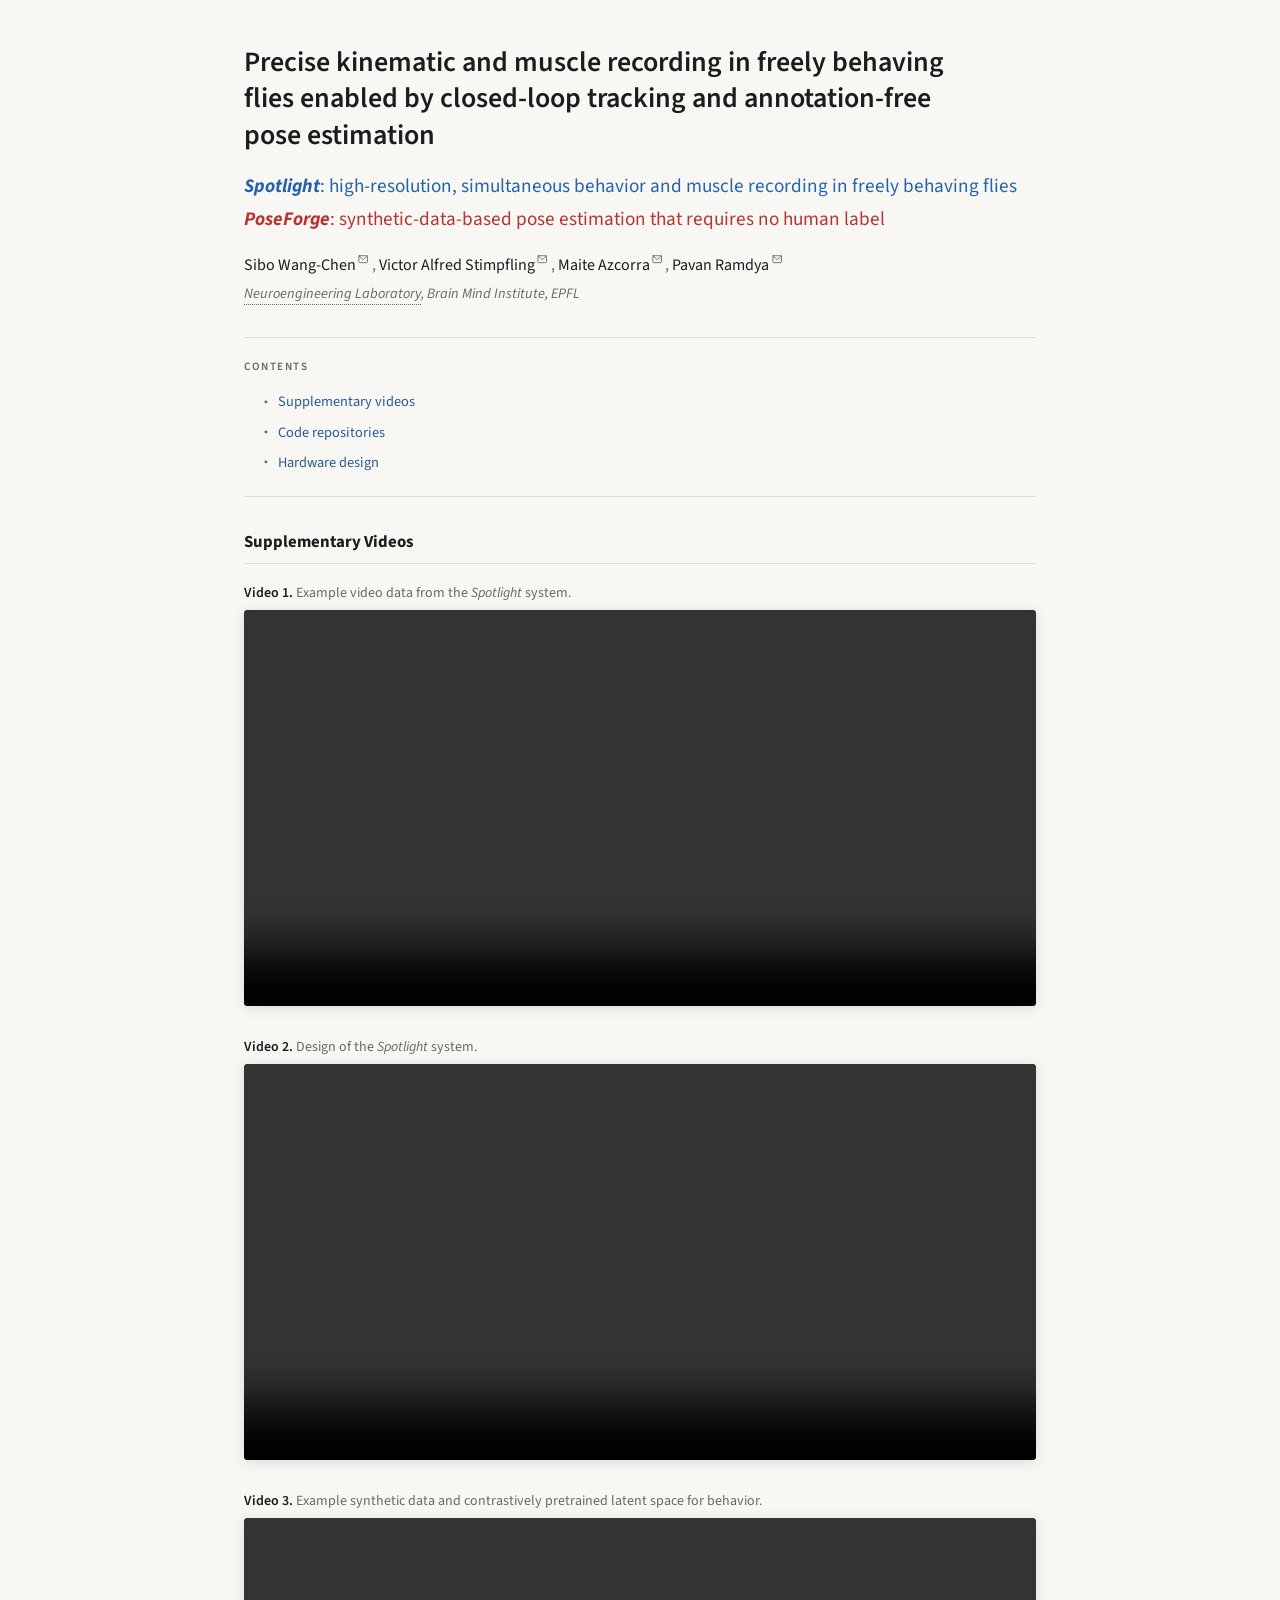
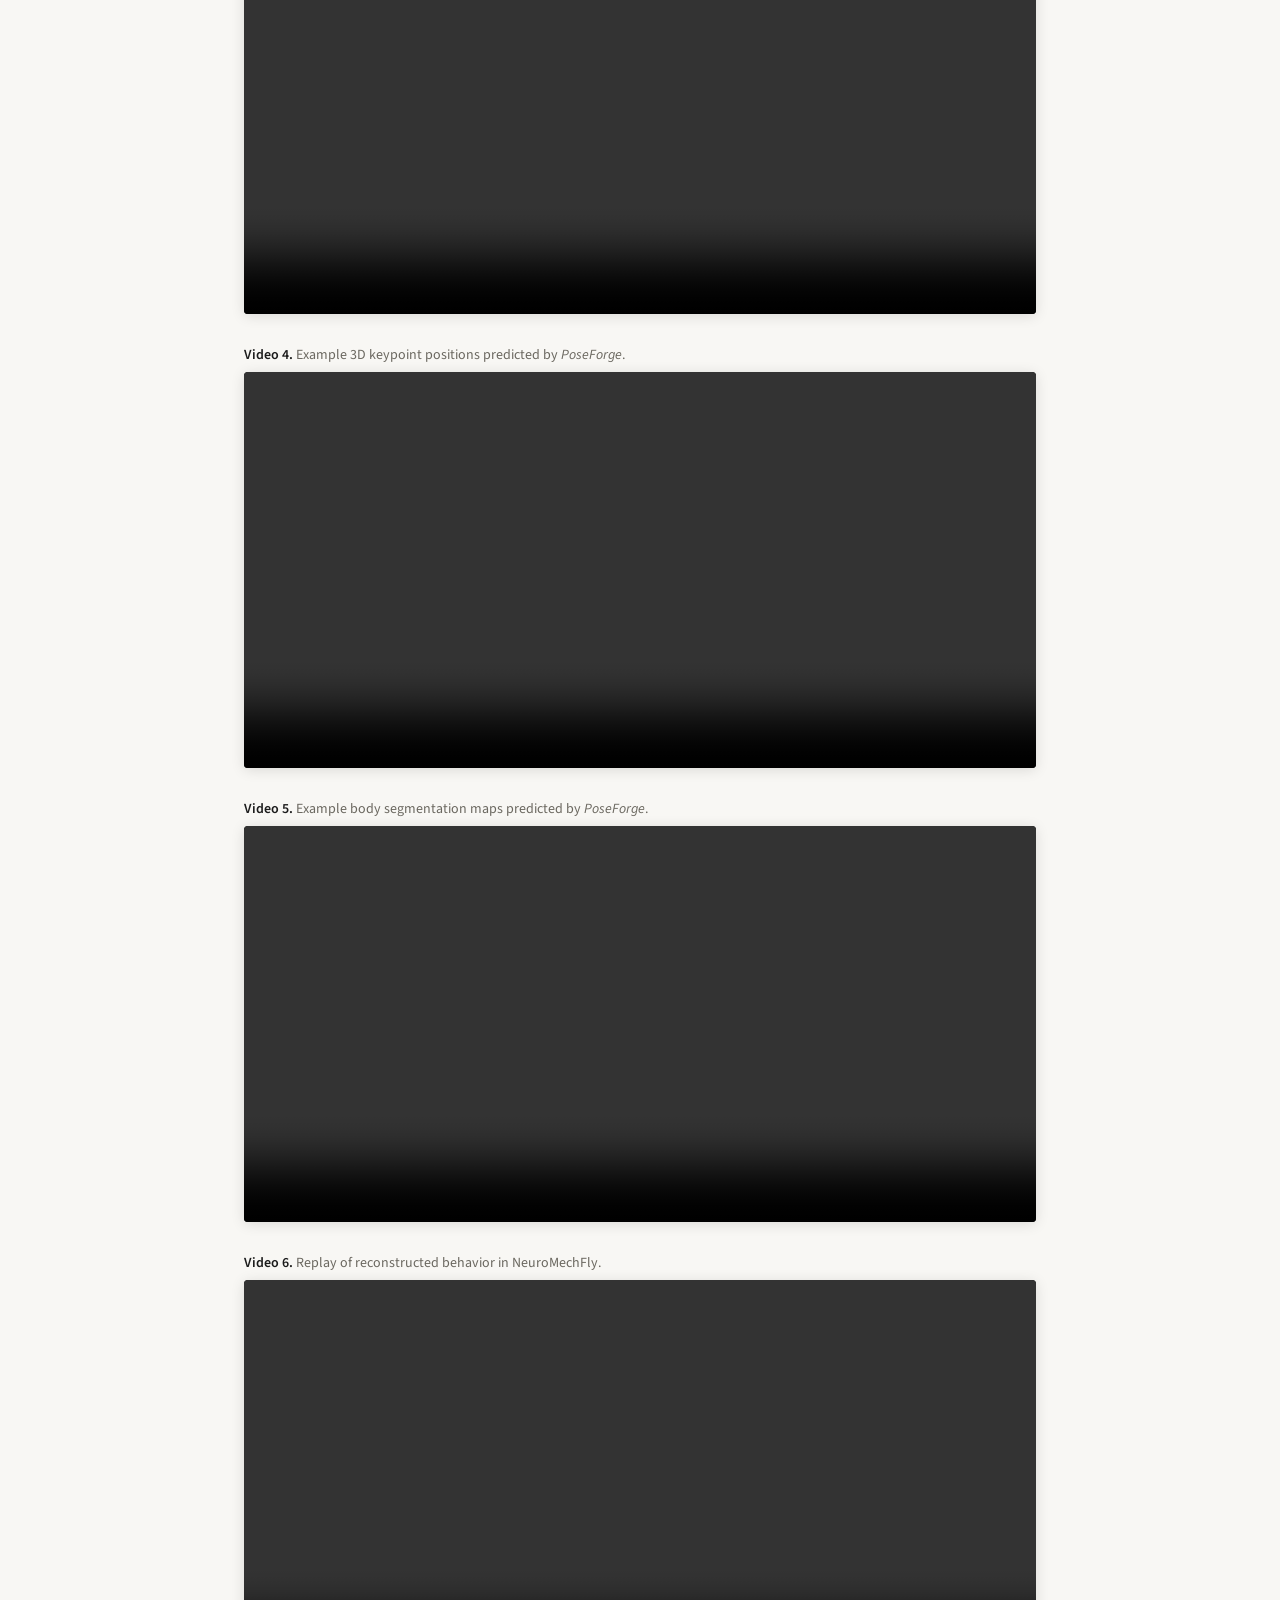
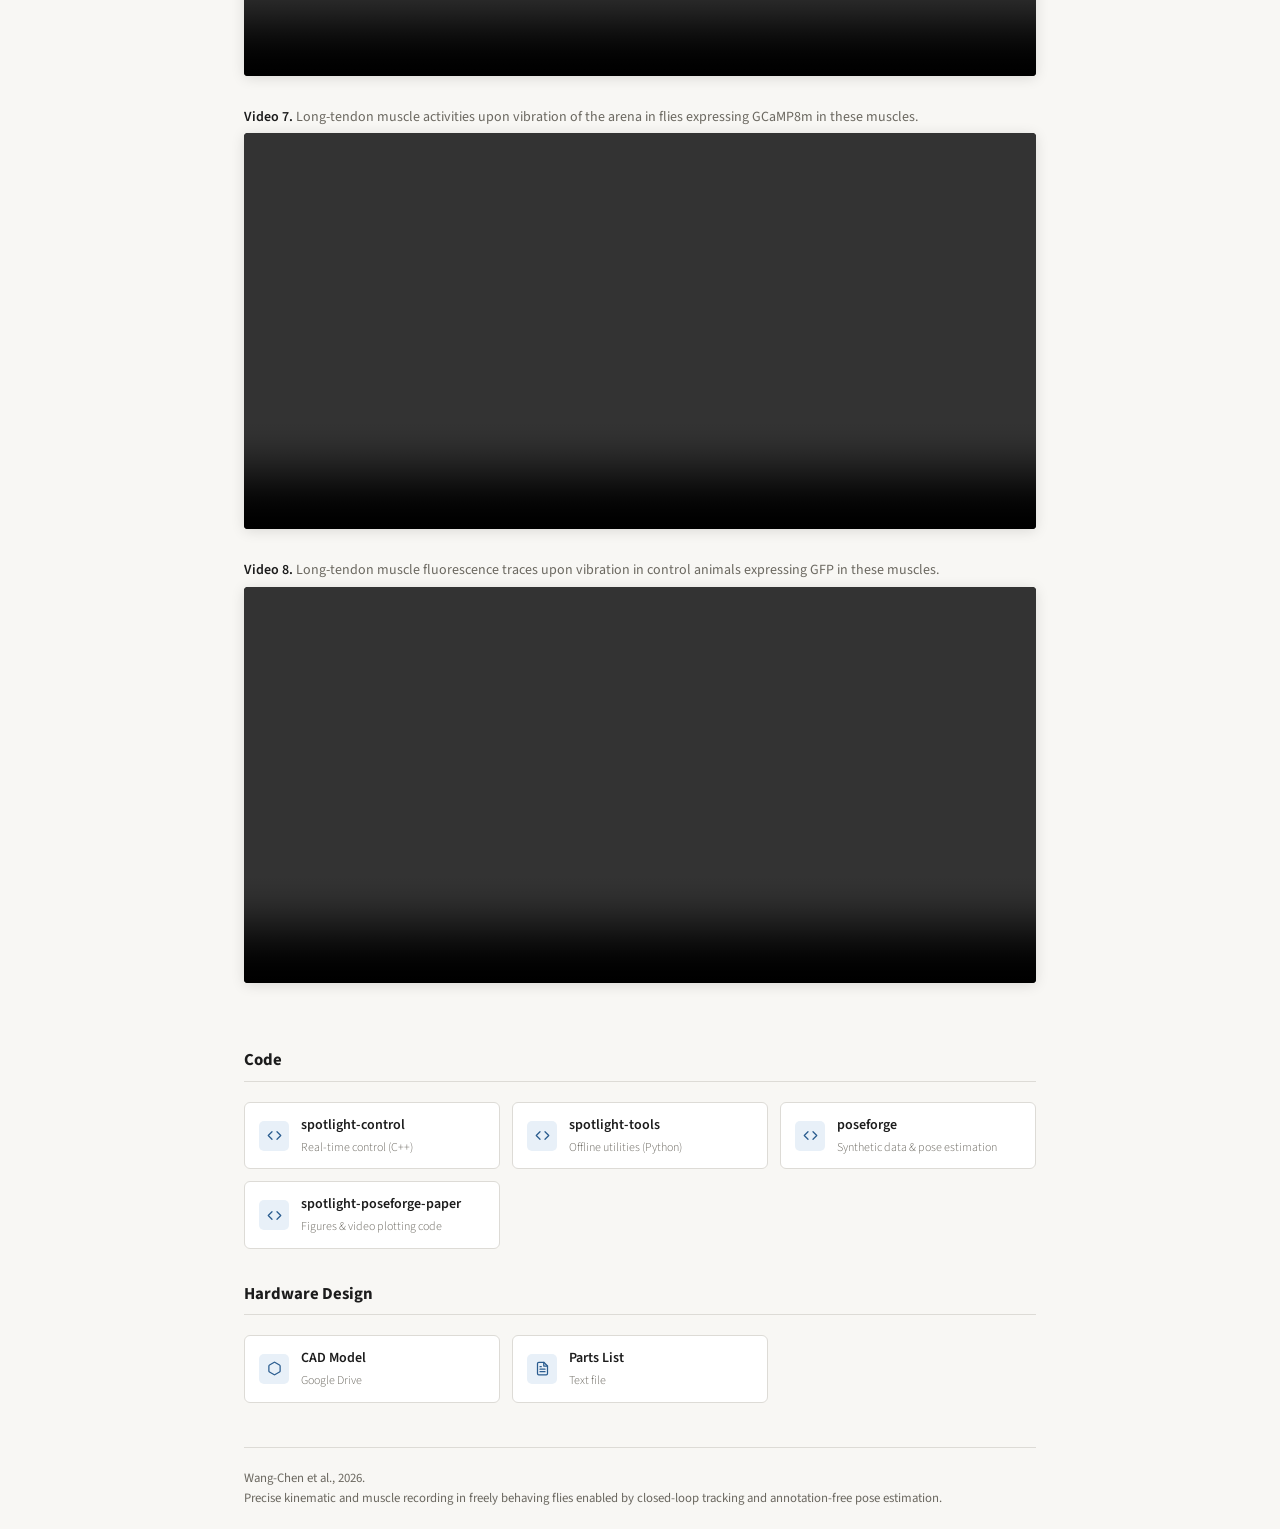
==== index.html @ 6c049f5b "update website - aesthetics" ====
<!DOCTYPE html>
<html lang="en">
<head>
    <meta charset="UTF-8">
    <meta name="viewport" content="width=device-width, initial-scale=1.0">
    <title>Precise kinematic and muscle recording in freely behaving flies – Wang-Chen et al.</title>
    <link rel="preconnect" href="https://fonts.googleapis.com">
    <link href="https://fonts.googleapis.com/css2?family=Source+Sans+3:wght@300;400;600;700&display=swap" rel="stylesheet">
    <style>
        :root {
            --bg: #f8f7f4;
            --surface: #ffffff;
            --text: #1c1c1c;
            --text-muted: #6b6860;
            --accent: #2a5c8f;
            --accent-light: #e8f0f8;
            --border: #dddbd6;
            --max-w: 920px;
            --pad: clamp(1.5rem, 5vw, 4rem);
            --spotlight: #2563a8;
            --poseforge: #b83232;
            /* Spacing scale */
            --sp-xs: 0.4rem;
            --sp-s:  0.75rem;
            --sp-m:  1.25rem;
            --sp-l:  2rem;
            --sp-xl: 2.75rem;
        }

        *, *::before, *::after { box-sizing: border-box; margin: 0; padding: 0; }

        body {
            font-family: 'Source Sans 3', sans-serif;
            background: var(--bg);
            color: var(--text);
            font-size: 1rem;
            line-height: 1.6;
        }

        /* ── Layout wrapper ── */
        .page {
            max-width: var(--max-w);
            margin: 0 auto;
            padding: 0 var(--pad);
        }

        /* ── Header ── */
        header {
            border-bottom: 1px solid var(--border);
            padding: var(--sp-xl) 0 var(--sp-l);
            display: flex;
            flex-direction: column;
            gap: var(--sp-m);
        }

        h1 {
            font-size: clamp(1.3rem, 2.8vw, 1.75rem);
            font-weight: 600;
            line-height: 1.3;
            color: var(--text);
            max-width: 720px;
        }

        .tool-taglines {
            display: flex;
            flex-direction: column;
            gap: var(--sp-xs);
        }

        .tagline {
            font-size: clamp(1.05rem, 2.1vw, 1.2rem);
            font-weight: 400;
            line-height: 1.4;
        }

        .c-spotlight { color: var(--spotlight); }
        .c-poseforge { color: var(--poseforge); }

        .author-block {
            display: flex;
            flex-direction: column;
            gap: 0.2rem;
        }

        .authors {
            display: flex;
            flex-wrap: wrap;
            gap: 0;
            align-items: baseline;
        }

        .author-item {
            font-size: 1rem;
            font-weight: 400;
            color: var(--text);
            white-space: nowrap;
        }

        .author-item:not(:last-child)::after {
            content: ',\00a0';
            color: var(--text-muted);
        }

        .author-name {
            color: var(--text);
            text-decoration: none;
            border-bottom: 1px solid transparent;
            transition: border-color 0.15s, color 0.15s;
        }

        .author-name:hover {
            color: var(--accent);
            border-bottom-color: var(--accent);
        }

        .author-email {
            display: inline-flex;
            align-items: center;
            margin-left: 0.15em;
            vertical-align: super;
            line-height: 1;
            color: var(--text-muted);
            transition: color 0.15s;
        }

        .author-email:hover {
            color: var(--accent);
        }

        .author-email svg {
            width: 0.65em;
            height: 0.65em;
            stroke: currentColor;
            fill: none;
            stroke-width: 2;
            stroke-linecap: round;
            stroke-linejoin: round;
        }

        .affiliation {
            font-size: 0.9rem;
            color: var(--text-muted);
            font-style: italic;
        }

        .affiliation a {
            color: var(--text-muted);
            text-decoration: none;
            border-bottom: 1px dotted var(--text-muted);
            transition: color 0.15s, border-color 0.15s;
        }

        .affiliation a:hover {
            color: var(--accent);
            border-bottom-color: var(--accent);
        }

        /* ── Table of Contents ── */
        .toc-section {
            padding: var(--sp-m) 0;
            border-bottom: 1px solid var(--border);
        }

        .section-label {
            font-size: 0.7rem;
            font-weight: 600;
            letter-spacing: 0.14em;
            text-transform: uppercase;
            color: var(--text-muted);
            margin-bottom: var(--sp-s);
        }

        .toc-grid {
            display: flex;
            flex-direction: column;
            gap: 0.15rem;
            padding-left: 1.25rem;
        }

        .toc-link {
            display: flex;
            align-items: center;
            gap: 0.6rem;
            font-size: 0.9rem;
            color: var(--accent);
            text-decoration: none;
            padding: 0.15rem 0;
            transition: color 0.15s;
        }

        .toc-link::before {
            content: '●';
            font-size: 0.4rem;
            color: var(--text-muted);
            flex-shrink: 0;
        }

        .toc-link:hover { color: var(--text); }

        /* ── Section headings ── */
        .content-section {
            padding-top: var(--sp-l);
            padding-bottom: 0;
        }

        h2 {
            font-size: 1.05rem;
            font-weight: 700;
            color: var(--text);
            margin-bottom: var(--sp-m);
            padding-bottom: var(--sp-xs);
            border-bottom: 1px solid var(--border);
        }

        /* ── Video entries ── */
        .video-entry {
            margin-bottom: var(--sp-l);
        }

        .video-caption {
            font-size: 0.875rem;
            color: var(--text-muted);
            margin-bottom: var(--sp-xs);
            line-height: 1.4;
        }

        .video-caption strong {
            font-weight: 600;
            color: var(--text);
        }

        .video-wrap {
            width: 100%;
            background: #111;
            box-shadow: 0 2px 14px rgba(0,0,0,0.12);
            border-radius: 4px;
            overflow: hidden;
            line-height: 0;
        }

        video {
            width: 100%;
            height: auto;
            display: block;
        }

        /* ── Link cards ── */
        .links-grid {
            display: grid;
            grid-template-columns: repeat(auto-fill, minmax(220px, 1fr));
            gap: var(--sp-s);
        }

        .link-card {
            display: flex;
            align-items: center;
            gap: var(--sp-s);
            padding: 0.7rem 0.9rem;
            background: var(--surface);
            border: 1px solid var(--border);
            border-radius: 6px;
            text-decoration: none;
            color: var(--text);
            font-size: 0.875rem;
            font-weight: 600;
            transition: border-color 0.15s, box-shadow 0.15s, transform 0.1s;
        }

        .link-card:hover {
            border-color: var(--accent);
            box-shadow: 0 2px 10px rgba(42,92,143,0.1);
            transform: translateY(-1px);
        }

        .link-card .icon {
            width: 30px;
            height: 30px;
            border-radius: 5px;
            background: var(--accent-light);
            display: flex;
            align-items: center;
            justify-content: center;
            flex-shrink: 0;
        }

        .link-card .icon svg {
            width: 15px;
            height: 15px;
            stroke: var(--accent);
            fill: none;
            stroke-width: 2;
            stroke-linecap: round;
            stroke-linejoin: round;
        }

        .link-card .label {
            display: flex;
            flex-direction: column;
            gap: 0.1rem;
        }

        .link-card .sublabel {
            font-weight: 300;
            font-size: 0.75rem;
            color: var(--text-muted);
        }

        /* ── Footer ── */
        footer {
            margin-top: var(--sp-xl);
            padding: var(--sp-m) 0;
            border-top: 1px solid var(--border);
            font-size: 0.8rem;
            color: var(--text-muted);
        }

        /* ── Scroll target highlight ── */
        .video-entry:target .video-caption {
            color: var(--accent);
        }
    </style>
</head>
<body>

<div class="page">

    <!-- ── Header ── -->
    <header>
        <h1>Precise kinematic and muscle recording in freely behaving flies enabled by closed-loop tracking and annotation-free pose estimation</h1>
        <div class="tool-taglines">
            <p class="tagline"><span class="c-spotlight"><strong><em>Spotlight</em></strong>: high-resolution, simultaneous behavior and muscle recording in freely behaving flies</span></p>
            <p class="tagline"><span class="c-poseforge"><strong><em>PoseForge</em></strong>: synthetic-data-based pose estimation that requires no human label</span></p>
        </div>
        <div class="author-block">
            <div class="authors">
                <span class="author-item">
                    <a class="author-name" href="https://swangchen.me/" target="_blank">Sibo Wang-Chen</a><a class="author-email" href="mailto:sibo.wang@epfl.ch" title="author1@epfl.ch"><svg viewBox="0 0 24 24"><rect x="2" y="4" width="20" height="16" rx="2"/><polyline points="2,4 12,13 22,4"/></svg></a>
                </span>
                <span class="author-item">
                    <a class="author-name" href="https://www.linkedin.com/in/vistimpfling/" target="_blank">Victor Alfred Stimpfling</a><a class="author-email" href="mailto:victor.stimpfling@epfl.ch" title="author2@epfl.ch"><svg viewBox="0 0 24 24"><rect x="2" y="4" width="20" height="16" rx="2"/><polyline points="2,4 12,13 22,4"/></svg></a>
                </span>
                <span class="author-item">
                    <a class="author-name" href="https://www.linkedin.com/in/maite-azcorra-sedano-3042982ba/" target="_blank">Maite Azcorra</a><a class="author-email" href="mailto:maite.azcorrasedano@epfl.ch" title="author3@epfl.ch"><svg viewBox="0 0 24 24"><rect x="2" y="4" width="20" height="16" rx="2"/><polyline points="2,4 12,13 22,4"/></svg></a>
                </span>
                <span class="author-item">
                    <a class="author-name" href="https://www.linkedin.com/in/pavan-ramdya/" target="_blank">Pavan Ramdya</a><a class="author-email" href="mailto:pavan.ramdya@epfl.ch" title="author4@epfl.ch"><svg viewBox="0 0 24 24"><rect x="2" y="4" width="20" height="16" rx="2"/><polyline points="2,4 12,13 22,4"/></svg></a>
                </span>
            </div>
            <div class="affiliation"><a href="https://ramdya-lab.epfl.ch/" target="_blank">Neuroengineering Laboratory</a>, Brain Mind Institute, EPFL</div>
        </div>
    </header>

    <!-- ── Table of Contents ── -->
    <nav class="toc-section">
        <div class="section-label">Contents</div>
        <div class="toc-grid">
            <a class="toc-link" href="#videos">Supplementary videos</a>
            <a class="toc-link" href="#code">Code repositories</a>
            <a class="toc-link" href="#hardware">Hardware design</a>
        </div>
    </nav>

    <!-- ── Videos ── -->
    <section class="content-section" id="videos">
        <h2>Supplementary Videos</h2>

        <div class="video-entry" id="vid1">
            <p class="video-caption"><strong>Video 1.</strong> Example video data from the <em>Spotlight</em> system.</p>
            <div class="video-wrap">
                <video controls>
                    <source src="https://zenodo.org/records/18973815/files/vid1_spotlight_data_sample.mp4?preview=0" type="video/mp4">
                </video>
            </div>
        </div>

        <div class="video-entry" id="vid2">
            <p class="video-caption"><strong>Video 2.</strong> Design of the <em>Spotlight</em> system.</p>
            <div class="video-wrap">
                <video controls>
                    <source src="https://zenodo.org/records/18973815/files/vid2_spotlight_overview.mp4?preview=0" type="video/mp4">
                </video>
            </div>
        </div>

        <div class="video-entry" id="vid3">
            <p class="video-caption"><strong>Video 3.</strong> Example synthetic data and contrastively pretrained latent space for behavior.</p>
            <div class="video-wrap">
                <video controls>
                    <source src="https://zenodo.org/records/18973815/files/vid3_synthetic_data_and_contrastive_pretraining.mp4?preview=0" type="video/mp4">
                </video>
            </div>
        </div>

        <div class="video-entry" id="vid4">
            <p class="video-caption"><strong>Video 4.</strong> Example 3D keypoint positions predicted by <em>PoseForge</em>.</p>
            <div class="video-wrap">
                <video controls>
                    <source src="https://zenodo.org/records/18973815/files/vid4_keypoints3d.mp4?preview=0" type="video/mp4">
                </video>
            </div>
        </div>

        <div class="video-entry" id="vid5">
            <p class="video-caption"><strong>Video 5.</strong> Example body segmentation maps predicted by <em>PoseForge</em>.</p>
            <div class="video-wrap">
                <video controls>
                    <source src="https://zenodo.org/records/18973815/files/vid5_bodyseg.mp4?preview=0" type="video/mp4">
                </video>
            </div>
        </div>

        <div class="video-entry" id="vid6">
            <p class="video-caption"><strong>Video 6.</strong> Replay of reconstructed behavior in NeuroMechFly.</p>
            <div class="video-wrap">
                <video controls>
                    <source src="https://zenodo.org/records/18973815/files/vid6_neuromechfly_replay.mp4?preview=0" type="video/mp4">
                </video>
            </div>
        </div>

        <div class="video-entry" id="vid7">
            <p class="video-caption"><strong>Video 7.</strong> Long-tendon muscle activities upon vibration of the arena in flies expressing GCaMP8m in these muscles.</p>
            <div class="video-wrap">
                <video controls>
                    <source src="https://zenodo.org/records/18973815/files/vid7_long_tendon_muscles_GCaMP.mp4?preview=0" type="video/mp4">
                </video>
            </div>
        </div>

        <div class="video-entry" id="vid8">
            <p class="video-caption"><strong>Video 8.</strong> Long-tendon muscle fluorescence traces upon vibration in control animals expressing GFP in these muscles.</p>
            <div class="video-wrap">
                <video controls>
                    <source src="https://zenodo.org/records/18973815/files/vid8_long_tendon_muscles_GFP.mp4?preview=0" type="video/mp4">
                </video>
            </div>
        </div>
    </section>

    <!-- ── Code ── -->
    <section class="content-section" id="code">
        <h2>Code</h2>
        <div class="links-grid">
            <a class="link-card" href="https://github.com/NeLy-EPFL/spotlight-control" target="_blank">
                <span class="icon">
                    <svg viewBox="0 0 24 24"><polyline points="16 18 22 12 16 6"/><polyline points="8 6 2 12 8 18"/></svg>
                </span>
                <span class="label">
                    spotlight-control
                    <span class="sublabel">Real-time control (C++)</span>
                </span>
            </a>
            <a class="link-card" href="https://github.com/NeLy-EPFL/spotlight-tools" target="_blank">
                <span class="icon">
                    <svg viewBox="0 0 24 24"><polyline points="16 18 22 12 16 6"/><polyline points="8 6 2 12 8 18"/></svg>
                </span>
                <span class="label">
                    spotlight-tools
                    <span class="sublabel">Offline utilities (Python)</span>
                </span>
            </a>
            <a class="link-card" href="https://github.com/NeLy-EPFL/poseforge" target="_blank">
                <span class="icon">
                    <svg viewBox="0 0 24 24"><polyline points="16 18 22 12 16 6"/><polyline points="8 6 2 12 8 18"/></svg>
                </span>
                <span class="label">
                    poseforge
                    <span class="sublabel">Synthetic data &amp; pose estimation</span>
                </span>
            </a>
            <a class="link-card" href="https://github.com/NeLy-EPFL/spotlight-poseforge-paper" target="_blank">
                <span class="icon">
                    <svg viewBox="0 0 24 24"><polyline points="16 18 22 12 16 6"/><polyline points="8 6 2 12 8 18"/></svg>
                </span>
                <span class="label">
                    spotlight-poseforge-paper
                    <span class="sublabel">Figures &amp; video plotting code</span>
                </span>
            </a>
        </div>
    </section>

    <!-- ── Hardware ── -->
    <section class="content-section" id="hardware">
        <h2>Hardware Design</h2>
        <div class="links-grid">
            <a class="link-card" href="https://drive.google.com/file/d/1zb20AjmJM1IGjWMM7EePu3ed6nWpxi8J/view?usp=sharing" target="_blank">
                <span class="icon">
                    <svg viewBox="0 0 24 24"><path d="M21 16V8a2 2 0 0 0-1-1.73l-7-4a2 2 0 0 0-2 0l-7 4A2 2 0 0 0 3 8v8a2 2 0 0 0 1 1.73l7 4a2 2 0 0 0 2 0l7-4A2 2 0 0 0 21 16z"/></svg>
                </span>
                <span class="label">
                    CAD Model
                    <span class="sublabel">Google Drive</span>
                </span>
            </a>
            <a class="link-card" href="assets/partslist.txt" target="_blank">
                <span class="icon">
                    <svg viewBox="0 0 24 24"><path d="M14 2H6a2 2 0 0 0-2 2v16a2 2 0 0 0 2 2h12a2 2 0 0 0 2-2V8z"/><polyline points="14 2 14 8 20 8"/><line x1="16" y1="13" x2="8" y2="13"/><line x1="16" y1="17" x2="8" y2="17"/><polyline points="10 9 9 9 8 9"/></svg>
                </span>
                <span class="label">
                    Parts List
                    <span class="sublabel">Text file</span>
                </span>
            </a>
        </div>
    </section>

    <footer>
        Wang-Chen et al., 2026.<br>
        Precise kinematic and muscle recording in freely behaving flies enabled by closed-loop tracking and annotation-free pose estimation.
    </footer>

</div>

<script data-cfasync="false" src="/cdn-cgi/scripts/5c5dd728/cloudflare-static/email-decode.min.js"></script><script>
    const params = new URLSearchParams(window.location.search);
    const video = params.get('vid');
    if (video) {
        const target = document.getElementById('vid' + video);
        if (target) {
            const videos = document.querySelectorAll('video');
            let loaded = 0;
            const scroll = () => {
                loaded++;
                if (loaded === videos.length) {
                    target.scrollIntoView({ behav
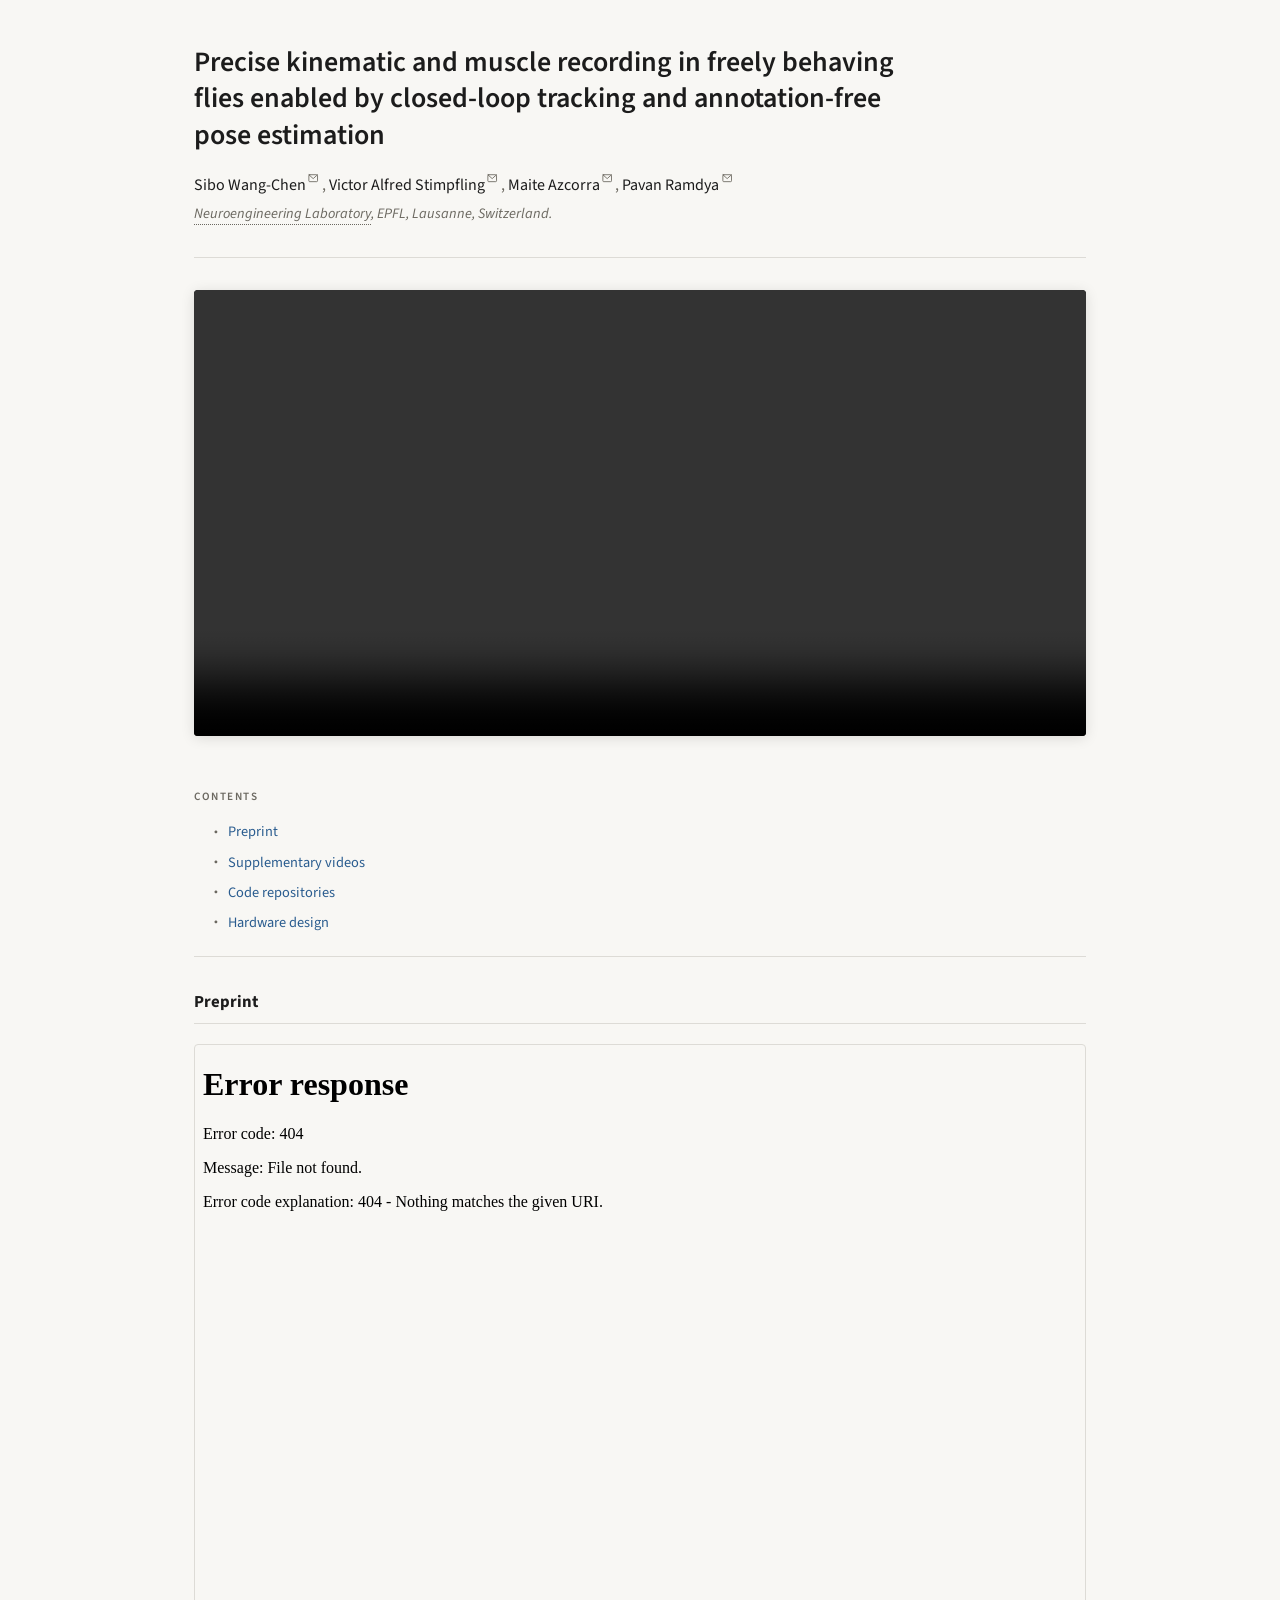
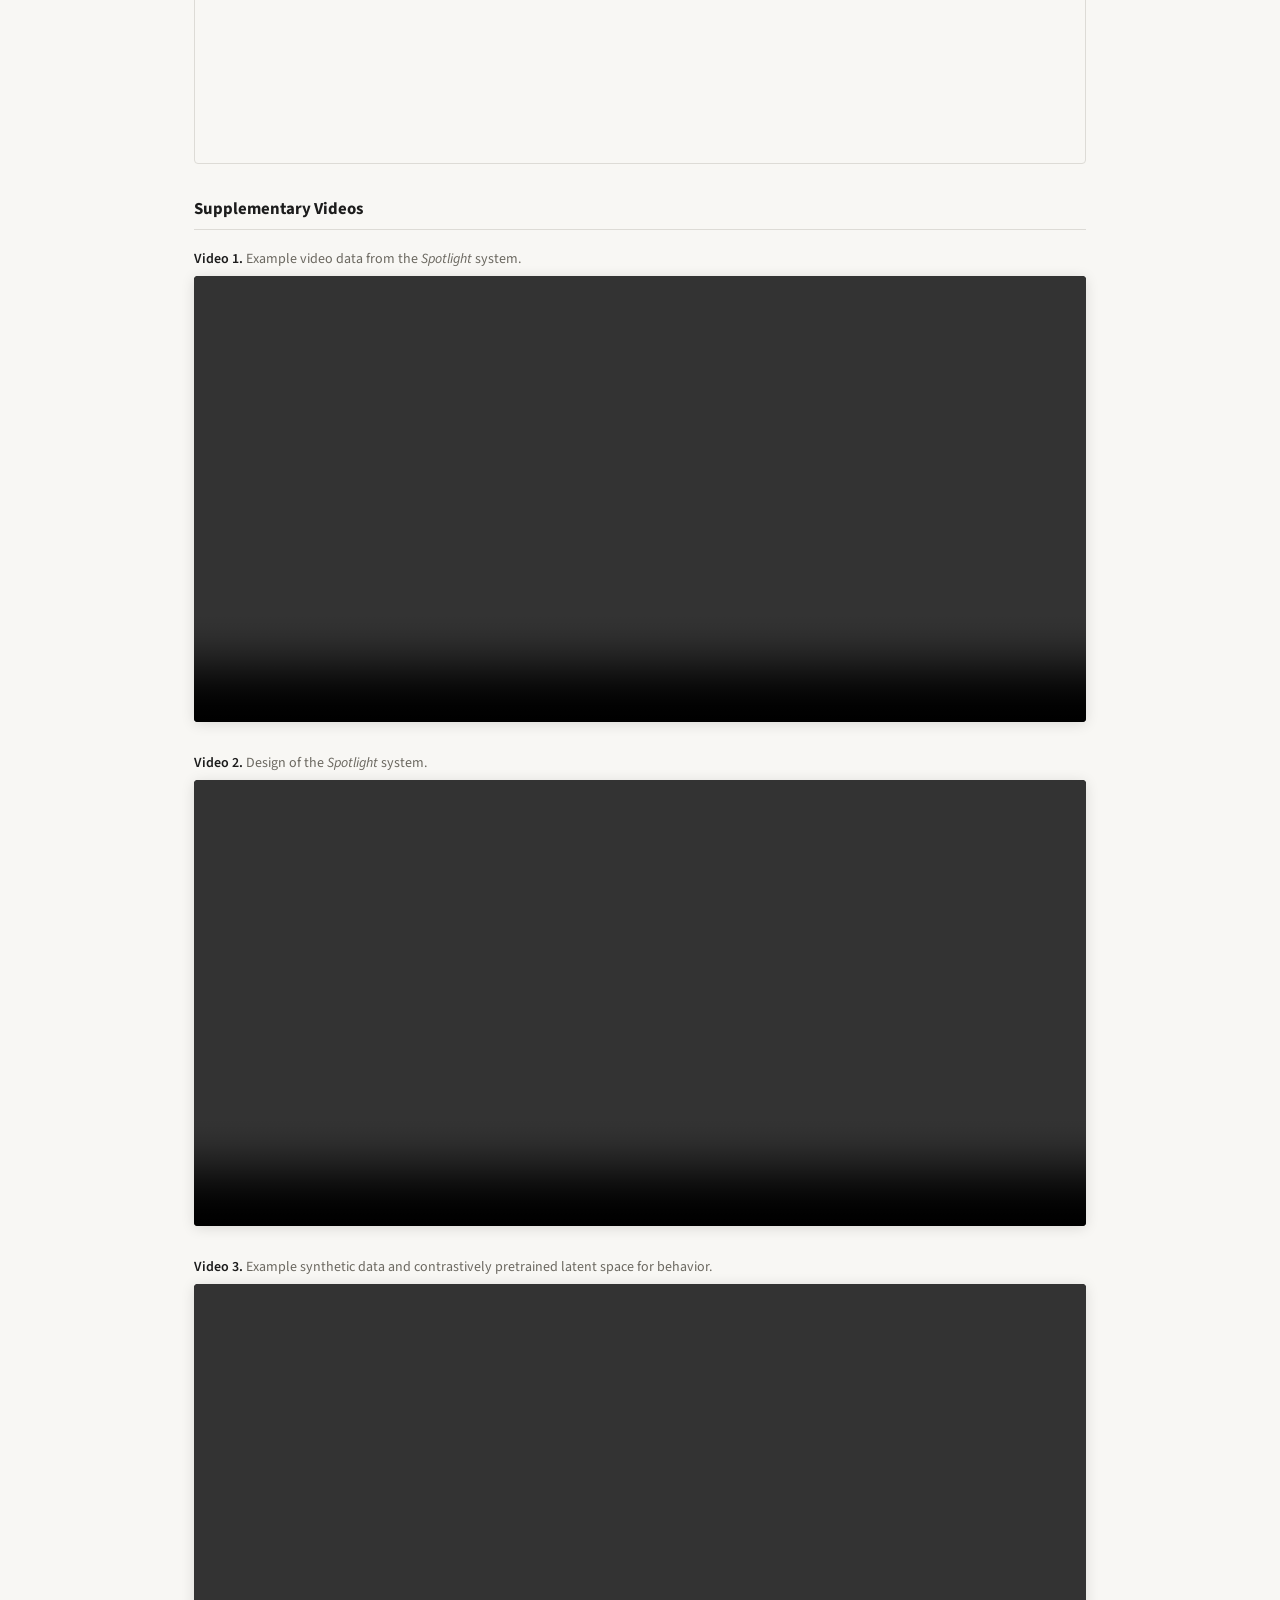
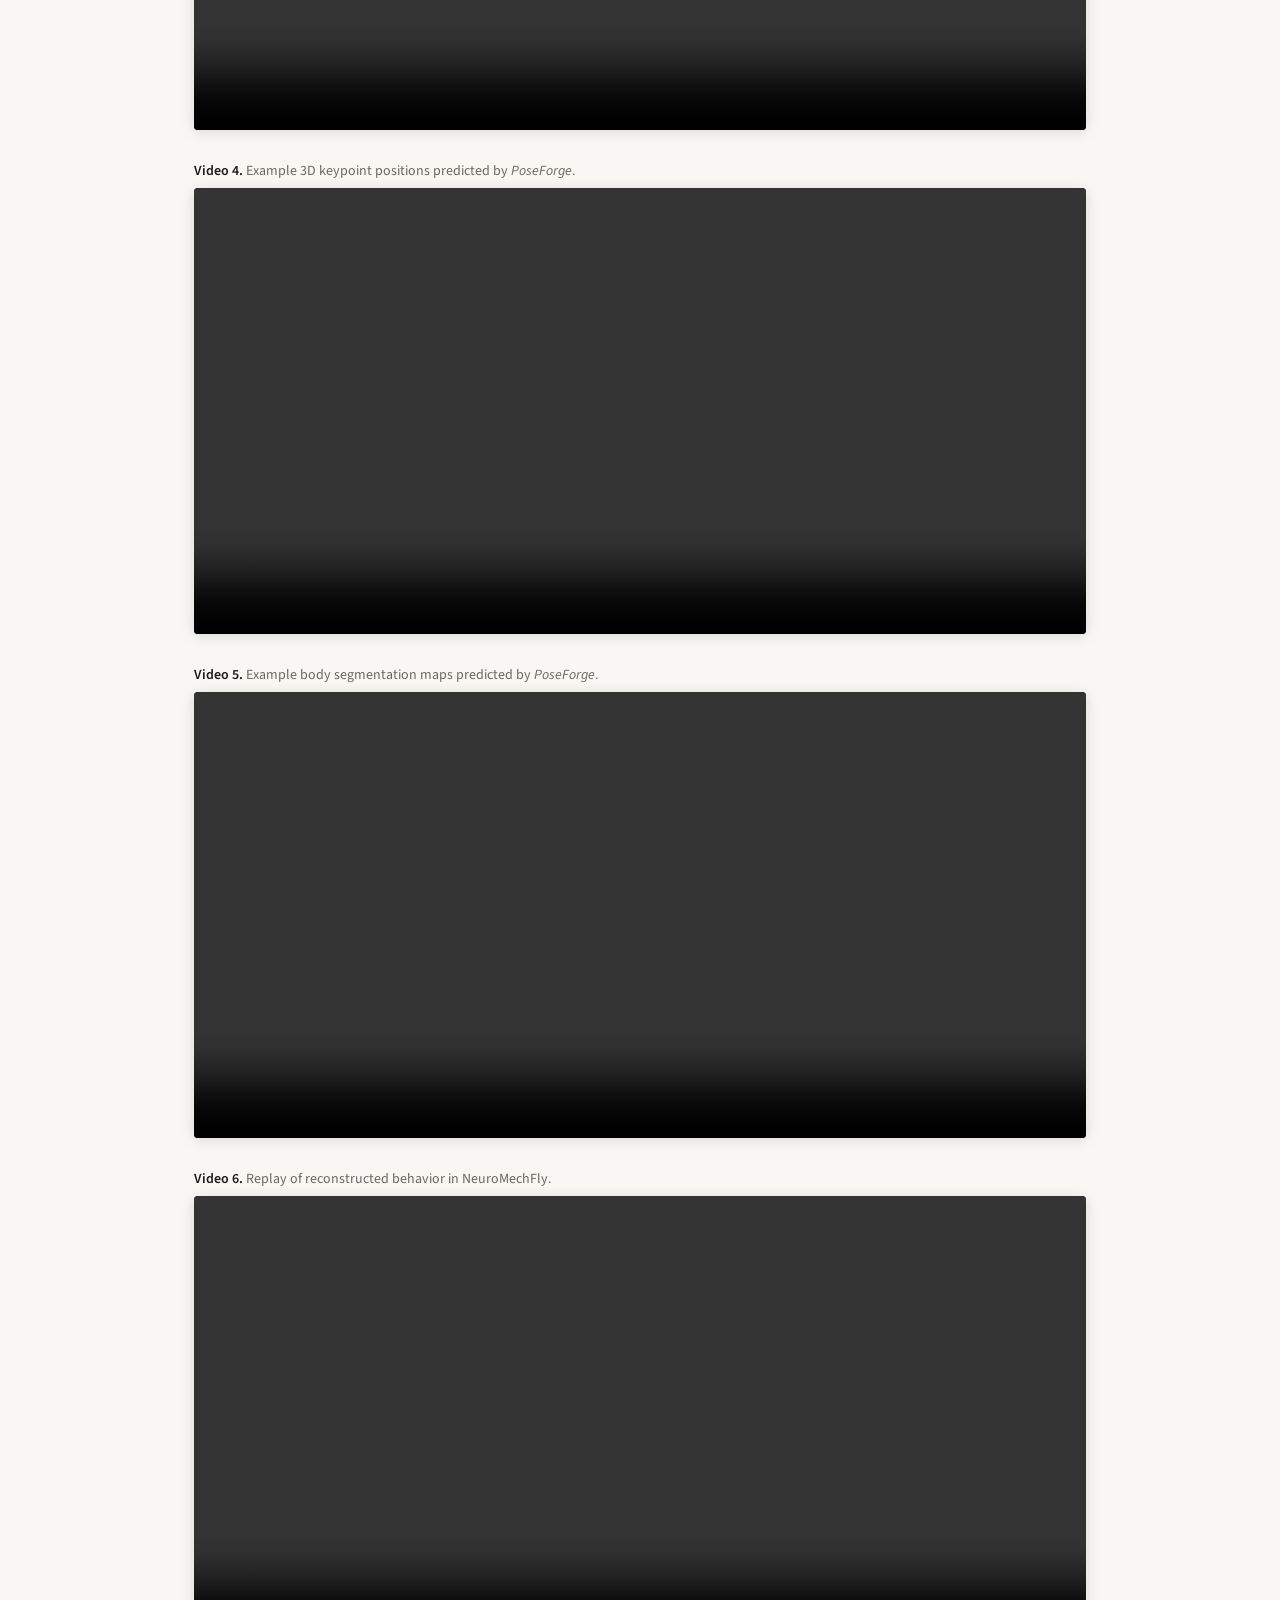
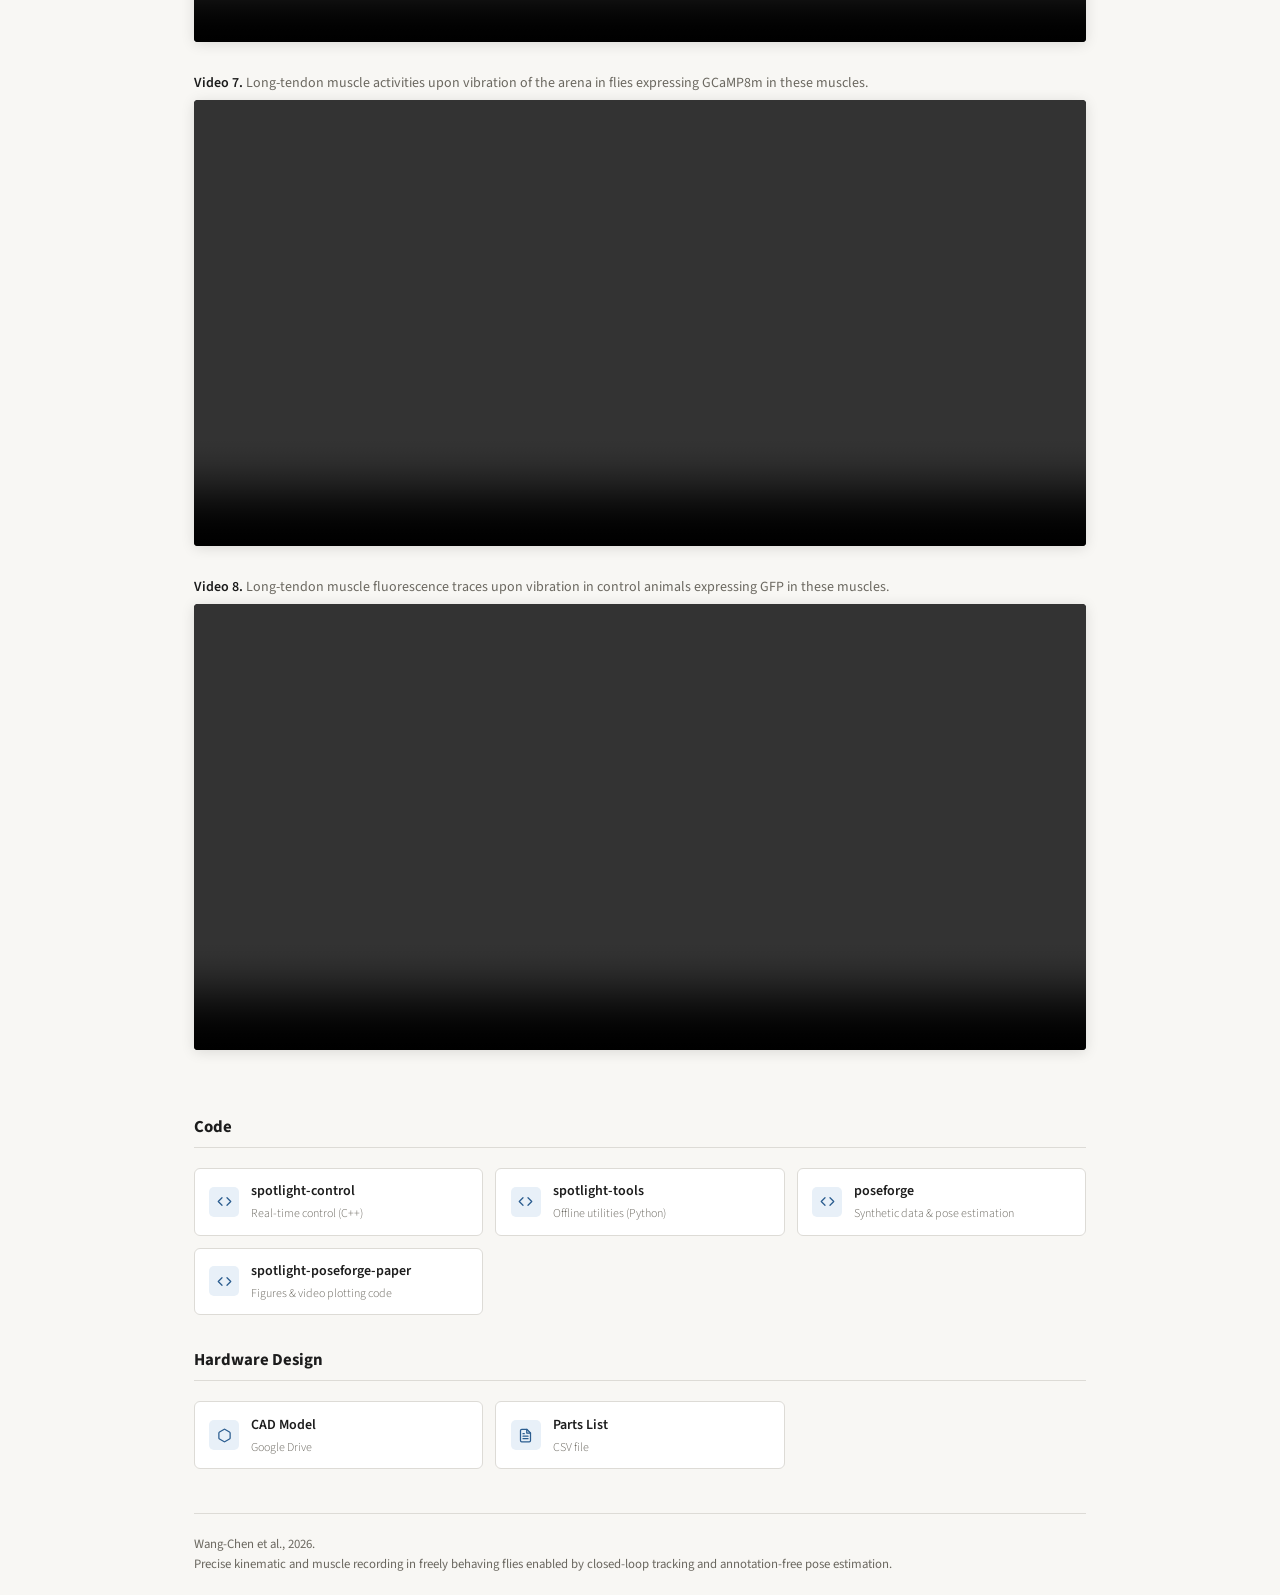
==== commit db48e1fd: "update website - aesthetics" ====
--- a/index.html
+++ b/index.html
@@ -15,7 +15,7 @@
             --accent: #2a5c8f;
             --accent-light: #e8f0f8;
             --border: #dddbd6;
-            --max-w: 920px;
+            --max-w: 1020px;
             --pad: clamp(1.5rem, 5vw, 4rem);
             --spotlight: #2563a8;
             --poseforge: #b83232;
@@ -123,9 +123,7 @@
             transition: color 0.15s;
         }
 
-        .author-email:hover {
-            color: var(--accent);
-        }
+        .author-email:hover { color: var(--accent); }
 
         .author-email svg {
             width: 0.65em;
@@ -212,6 +210,15 @@
             border-bottom: 1px solid var(--border);
         }
 
+        /* ── PDF embed ── */
+        .pdf-embed {
+            width: 100%;
+            height: 80vh;
+            border: 1px solid var(--border);
+            border-radius: 4px;
+            display: block;
+        }
+
         /* ── Video entries ── */
         .video-entry {
             margin-bottom: var(--sp-l);
@@ -327,38 +334,53 @@
     <!-- ── Header ── -->
     <header>
         <h1>Precise kinematic and muscle recording in freely behaving flies enabled by closed-loop tracking and annotation-free pose estimation</h1>
-        <div class="tool-taglines">
+        <!-- <div class="tool-taglines">
             <p class="tagline"><span class="c-spotlight"><strong><em>Spotlight</em></strong>: high-resolution, simultaneous behavior and muscle recording in freely behaving flies</span></p>
             <p class="tagline"><span class="c-poseforge"><strong><em>PoseForge</em></strong>: synthetic-data-based pose estimation that requires no human label</span></p>
-        </div>
+        </div> -->
         <div class="author-block">
             <div class="authors">
                 <span class="author-item">
-                    <a class="author-name" href="https://swangchen.me/" target="_blank">Sibo Wang-Chen</a><a class="author-email" href="mailto:sibo.wang@epfl.ch" title="author1@epfl.ch"><svg viewBox="0 0 24 24"><rect x="2" y="4" width="20" height="16" rx="2"/><polyline points="2,4 12,13 22,4"/></svg></a>
+                    <a class="author-name" href="https://swangchen.me/" target="_blank">Sibo Wang-Chen</a><a class="author-email" href="mailto:sibo.wang@epfl.ch" title="sibo.wang@epfl.ch"><svg viewBox="0 0 24 24"><rect x="2" y="4" width="20" height="16" rx="2"/><polyline points="2,4 12,13 22,4"/></svg></a>
                 </span>
                 <span class="author-item">
-                    <a class="author-name" href="https://www.linkedin.com/in/vistimpfling/" target="_blank">Victor Alfred Stimpfling</a><a class="author-email" href="mailto:victor.stimpfling@epfl.ch" title="author2@epfl.ch"><svg viewBox="0 0 24 24"><rect x="2" y="4" width="20" height="16" rx="2"/><polyline points="2,4 12,13 22,4"/></svg></a>
+                    <a class="author-name" href="https://www.linkedin.com/in/vistimpfling/" target="_blank">Victor Alfred Stimpfling</a><a class="author-email" href="mailto:victor.stimpfling@epfl.ch" title="victor.stimpfling@epfl.ch"><svg viewBox="0 0 24 24"><rect x="2" y="4" width="20" height="16" rx="2"/><polyline points="2,4 12,13 22,4"/></svg></a>
                 </span>
                 <span class="author-item">
-                    <a class="author-name" href="https://www.linkedin.com/in/maite-azcorra-sedano-3042982ba/" target="_blank">Maite Azcorra</a><a class="author-email" href="mailto:maite.azcorrasedano@epfl.ch" title="author3@epfl.ch"><svg viewBox="0 0 24 24"><rect x="2" y="4" width="20" height="16" rx="2"/><polyline points="2,4 12,13 22,4"/></svg></a>
+                    <a class="author-name" href="https://www.linkedin.com/in/maite-azcorra-sedano-3042982ba/" target="_blank">Maite Azcorra</a><a class="author-email" href="mailto:maite.azcorrasedano@epfl.ch" title="maite.azcorrasedano@epfl.ch"><svg viewBox="0 0 24 24"><rect x="2" y="4" width="20" height="16" rx="2"/><polyline points="2,4 12,13 22,4"/></svg></a>
                 </span>
                 <span class="author-item">
-                    <a class="author-name" href="https://www.linkedin.com/in/pavan-ramdya/" target="_blank">Pavan Ramdya</a><a class="author-email" href="mailto:pavan.ramdya@epfl.ch" title="author4@epfl.ch"><svg viewBox="0 0 24 24"><rect x="2" y="4" width="20" height="16" rx="2"/><polyline points="2,4 12,13 22,4"/></svg></a>
-                </span>
-            </div>
-            <div class="affiliation"><a href="https://ramdya-lab.epfl.ch/" target="_blank">Neuroengineering Laboratory</a>, Brain Mind Institute, EPFL</div>
+                    <a class="author-name" href="https://www.linkedin.com/in/pavan-ramdya/" target="_blank">Pavan Ramdya</a><a class="author-email" href="mailto:pavan.ramdya@epfl.ch" title="pavan.ramdya@epfl.ch"><svg viewBox="0 0 24 24"><rect x="2" y="4" width="20" height="16" rx="2"/><polyline points="2,4 12,13 22,4"/></svg></a>
+                </span>
+            </div>
+            <div class="affiliation"><a href="https://ramdya-lab.epfl.ch/" target="_blank">Neuroengineering Laboratory</a>, EPFL, Lausanne, Switzerland.</div>
         </div>
     </header>
+
+    <div class="video-entry" style="margin-top: var(--sp-l);">
+        <div class="video-wrap">
+            <video controls>
+                <source src="https://zenodo.org/records/19002284/files/summary_video.mov?download=0" type="video/mp4">
+            </video>
+        </div>
+    </div>
 
     <!-- ── Table of Contents ── -->
     <nav class="toc-section">
         <div class="section-label">Contents</div>
         <div class="toc-grid">
+            <a class="toc-link" href="#preprint">Preprint</a>
             <a class="toc-link" href="#videos">Supplementary videos</a>
             <a class="toc-link" href="#code">Code repositories</a>
             <a class="toc-link" href="#hardware">Hardware design</a>
         </div>
     </nav>
+
+    <!-- ── Preprint ── -->
+    <section class="content-section" id="preprint">
+        <h2>Preprint</h2>
+        <iframe class="pdf-embed" src="assets/preprint_v1.pdf" title="Preprint PDF"></iframe>
+    </section>
 
     <!-- ── Videos ── -->
     <section class="content-section" id="videos">
@@ -493,13 +515,13 @@
                     <span class="sublabel">Google Drive</span>
                 </span>
             </a>
-            <a class="link-card" href="assets/partslist.txt" target="_blank">
+            <a class="link-card" href="assets/partslist.csv" target="_blank">
                 <span class="icon">
                     <svg viewBox="0 0 24 24"><path d="M14 2H6a2 2 0 0 0-2 2v16a2 2 0 0 0 2 2h12a2 2 0 0 0 2-2V8z"/><polyline points="14 2 14 8 20 8"/><line x1="16" y1="13" x2="8" y2="13"/><line x1="16" y1="17" x2="8" y2="17"/><polyline points="10 9 9 9 8 9"/></svg>
                 </span>
                 <span class="label">
                     Parts List
-                    <span class="sublabel">Text file</span>
+                    <span class="sublabel">CSV file</span>
                 </span>
             </a>
         </div>
@@ -512,7 +534,7 @@
 
 </div>
 
-<script data-cfasync="false" src="/cdn-cgi/scripts/5c5dd728/cloudflare-static/email-decode.min.js"></script><script>
+<script>
     const params = new URLSearchParams(window.location.search);
     const video = params.get('vid');
     if (video) {
@@ -523,4 +545,16 @@
             const scroll = () => {
                 loaded++;
                 if (loaded === videos.length) {
-                    target.scrollIntoView({ behav+                    target.scrollIntoView({ behavior: 'smooth' });
+                }
+            };
+            videos.forEach(v => {
+                if (v.readyState >= 1) scroll();
+                else v.addEventListener('loadedmetadata', scroll);
+            });
+        }
+    }
+</script>
+
+</body>
+</html>
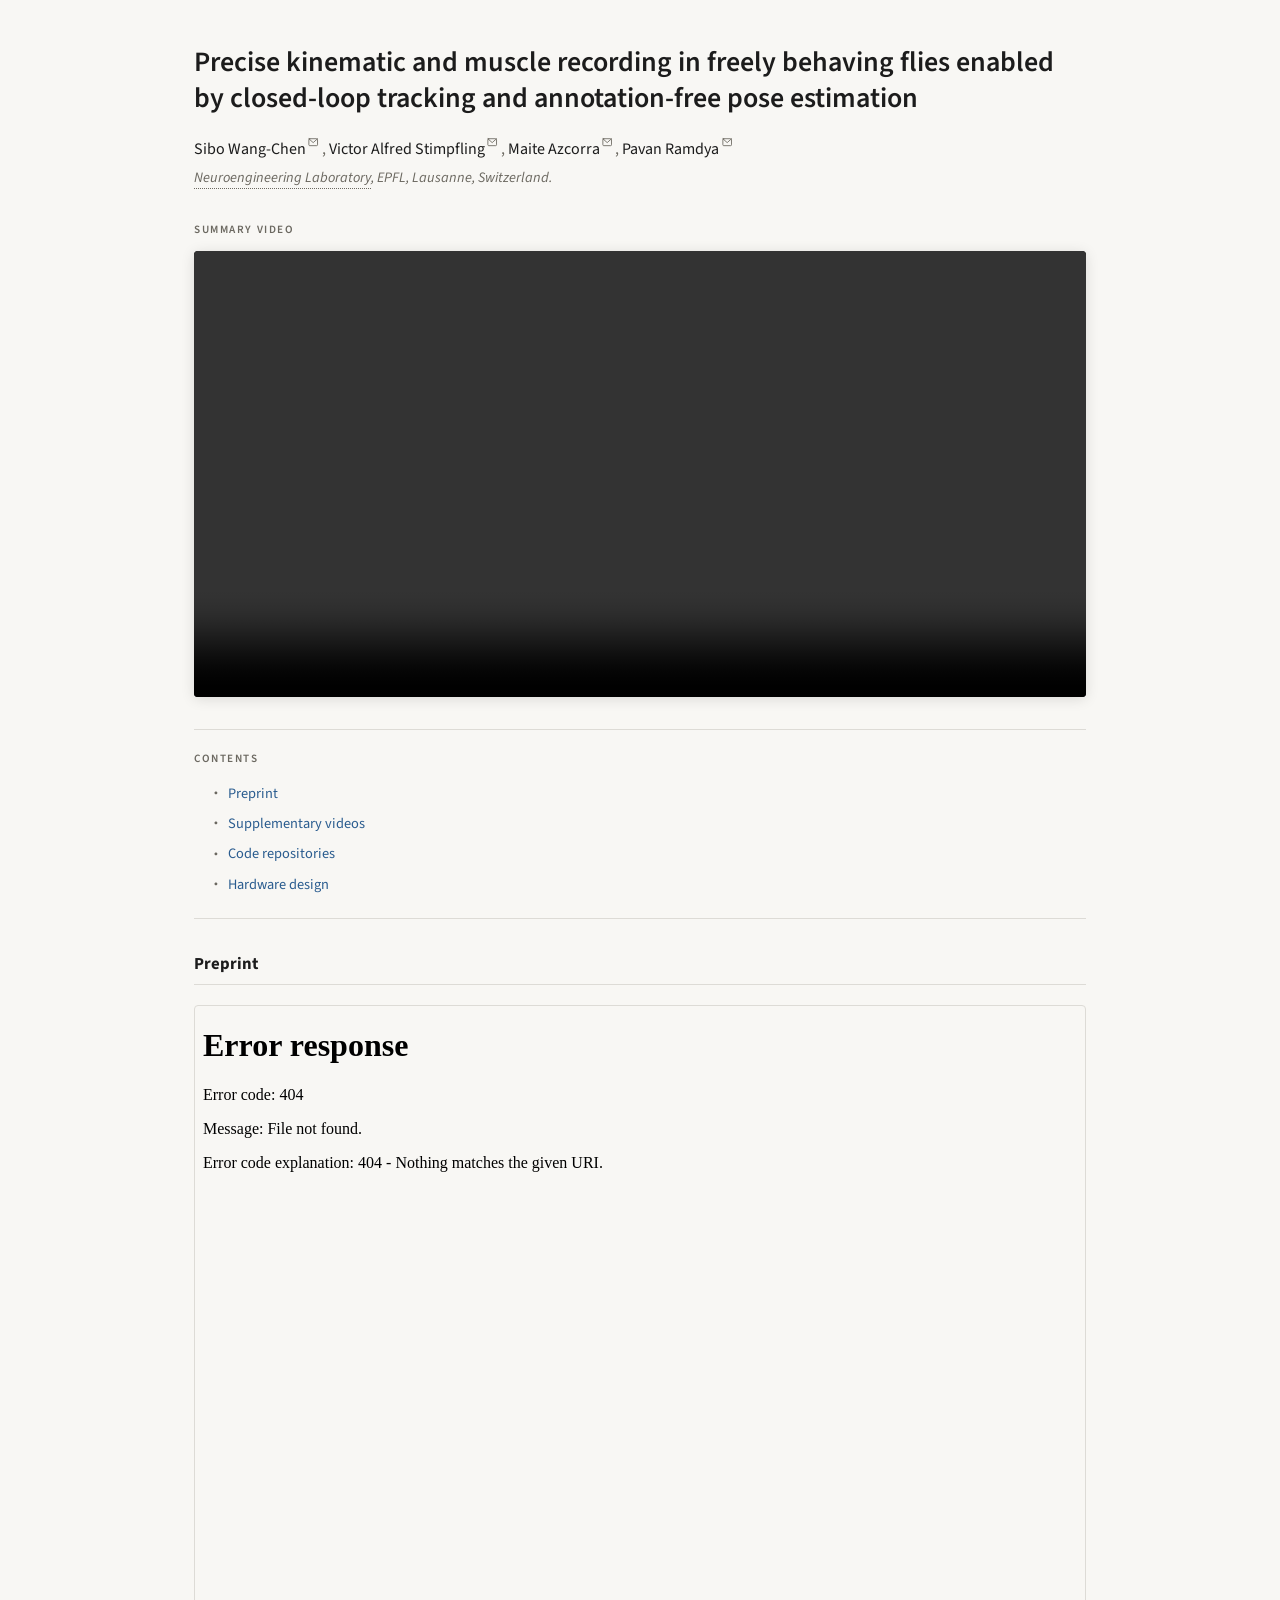
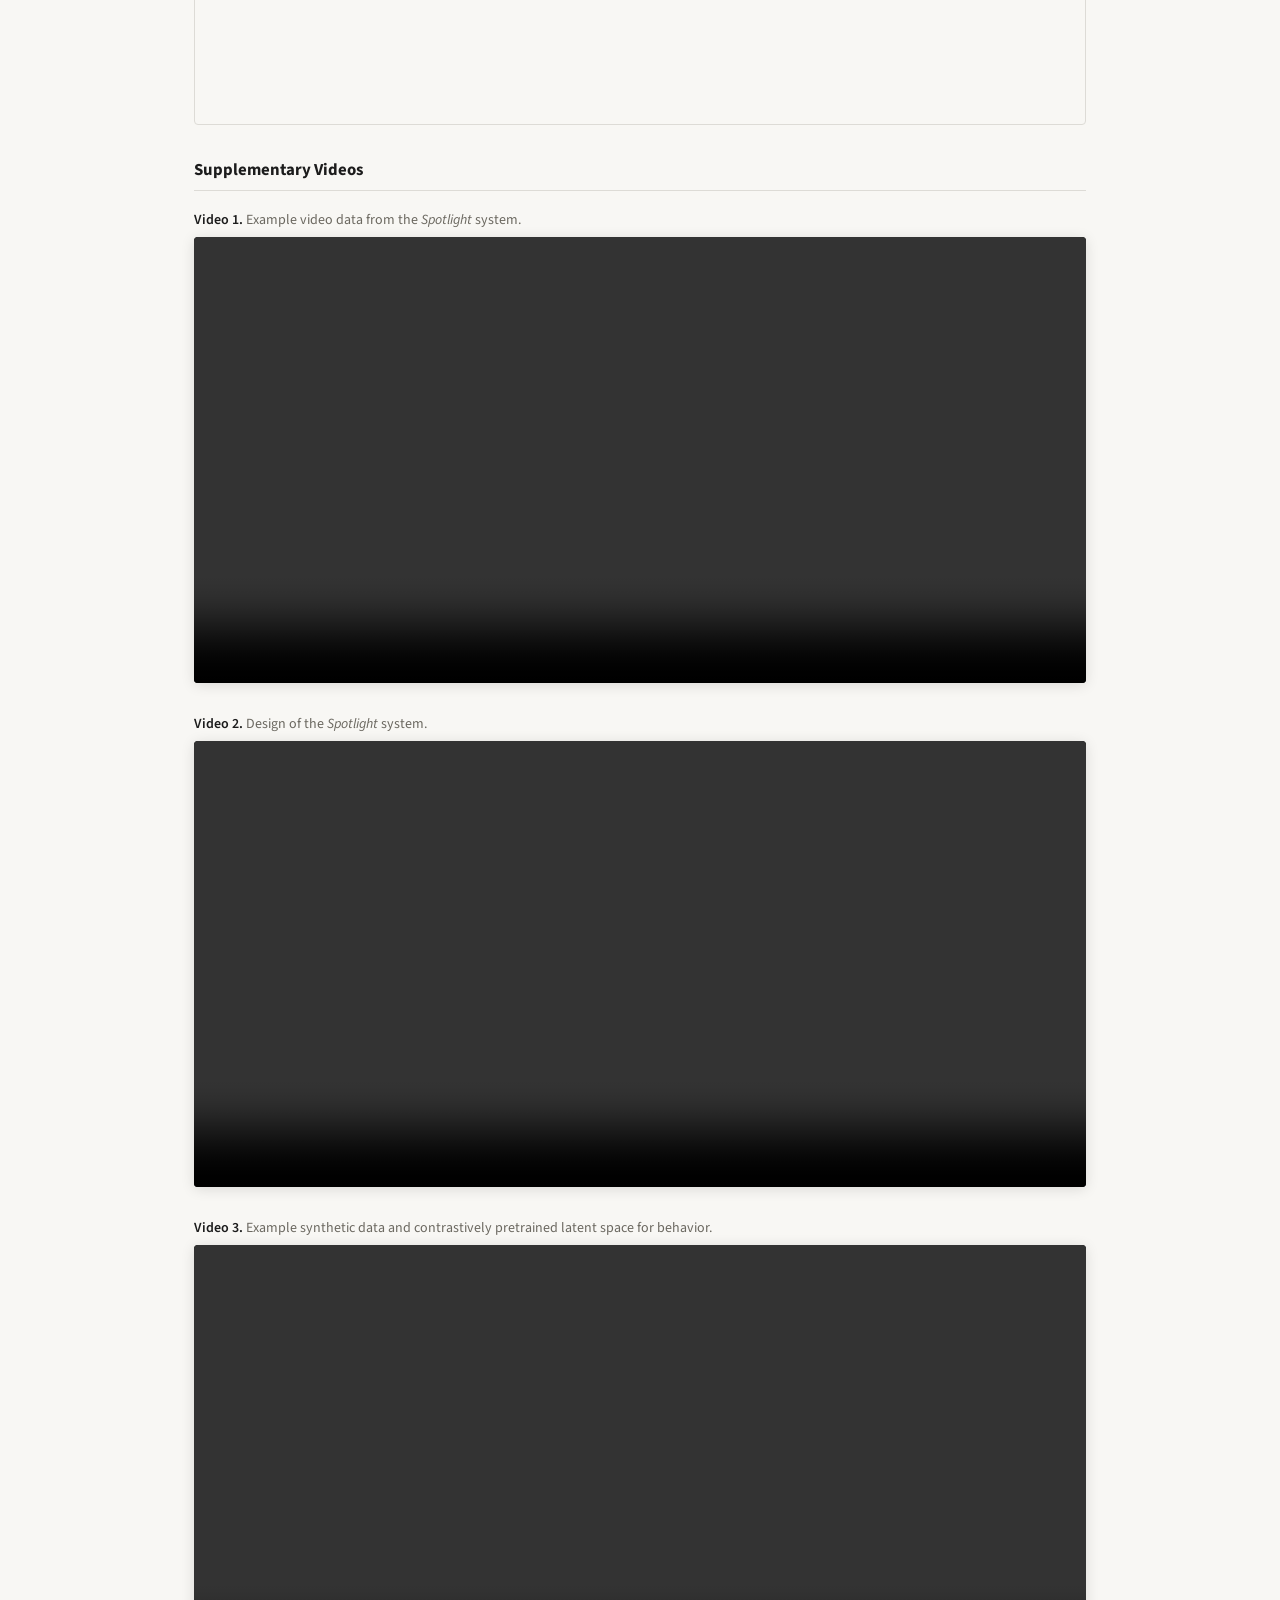
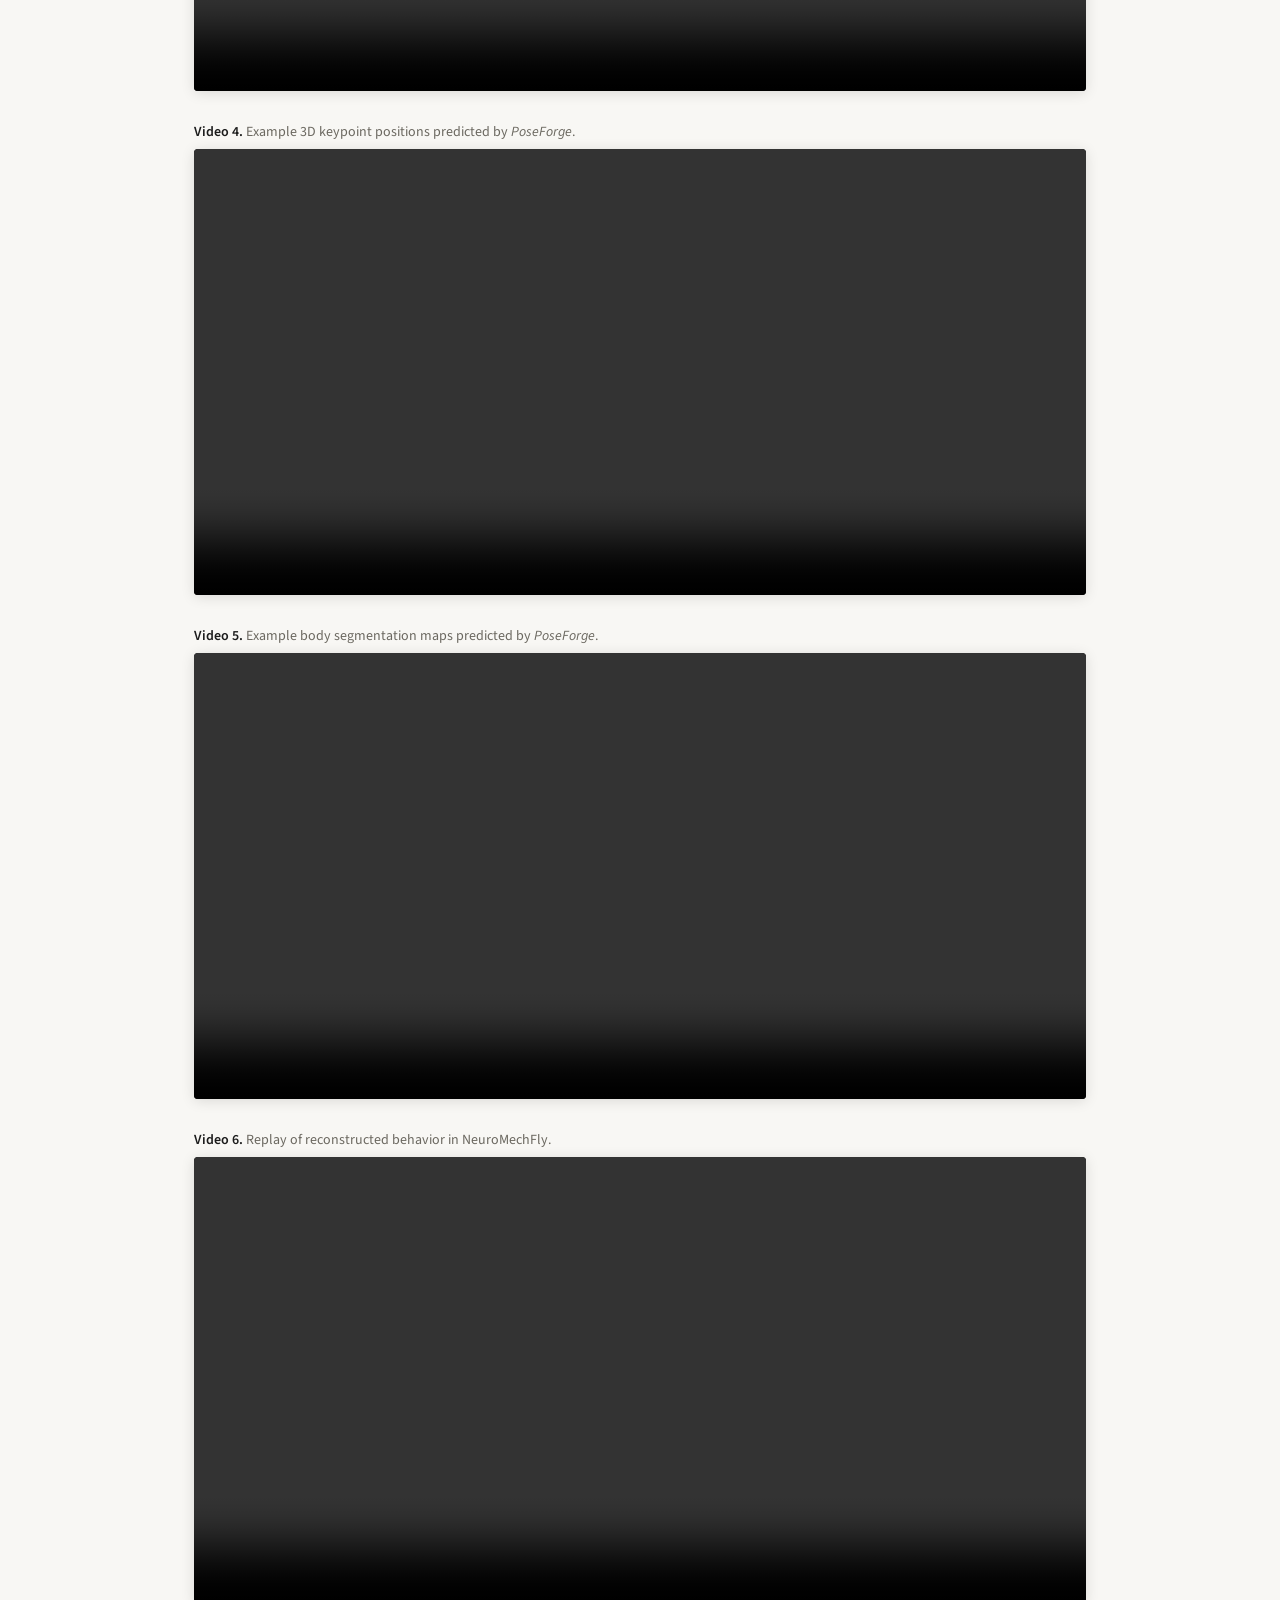
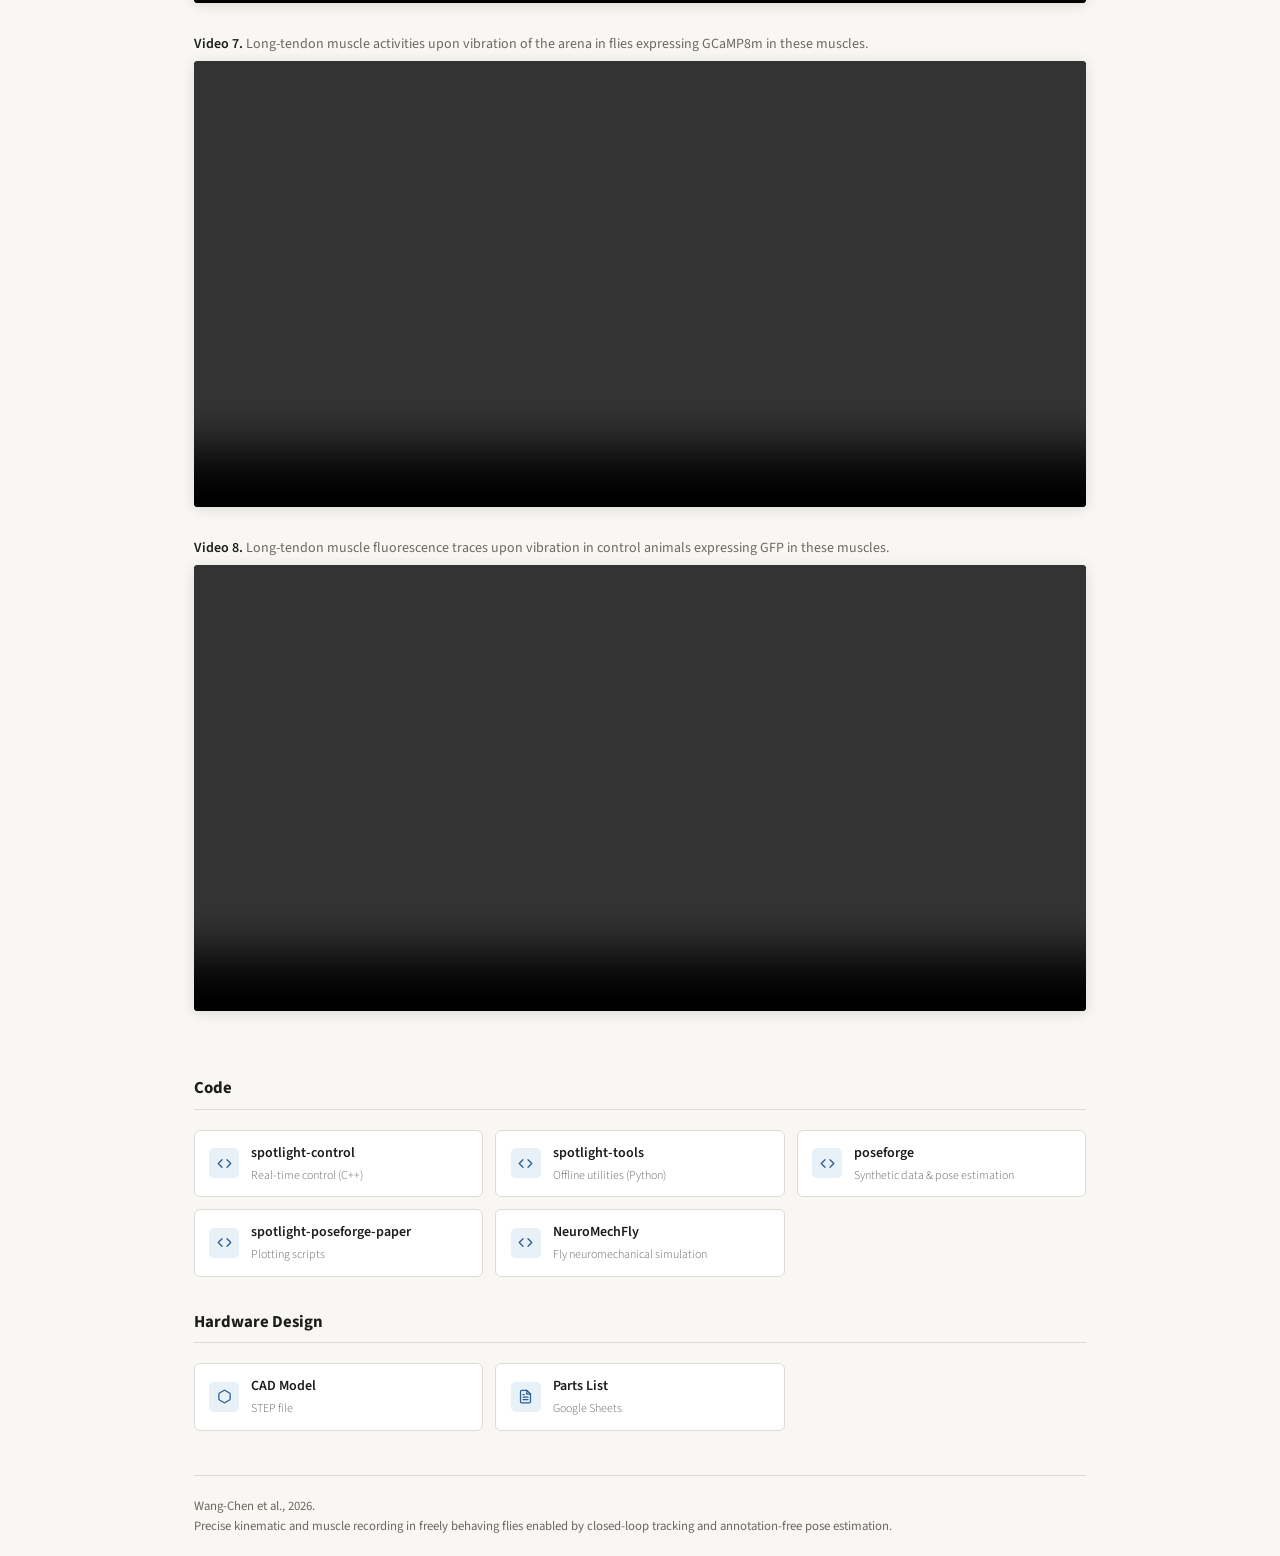
==== commit cb36eedf: "update website" ====
--- a/index.html
+++ b/index.html
@@ -6,6 +6,7 @@
     <title>Precise kinematic and muscle recording in freely behaving flies – Wang-Chen et al.</title>
     <link rel="preconnect" href="https://fonts.googleapis.com">
     <link href="https://fonts.googleapis.com/css2?family=Source+Sans+3:wght@300;400;600;700&display=swap" rel="stylesheet">
+    <link rel="icon" href="assets/favicon.svg" type="image/svg+xml">
     <style>
         :root {
             --bg: #f8f7f4;
@@ -46,7 +47,6 @@
 
         /* ── Header ── */
         header {
-            border-bottom: 1px solid var(--border);
             padding: var(--sp-xl) 0 var(--sp-l);
             display: flex;
             flex-direction: column;
@@ -58,7 +58,6 @@
             font-weight: 600;
             line-height: 1.3;
             color: var(--text);
-            max-width: 720px;
         }
 
         .tool-taglines {
@@ -156,6 +155,7 @@
         /* ── Table of Contents ── */
         .toc-section {
             padding: var(--sp-m) 0;
+            border-top: 1px solid var(--border);
             border-bottom: 1px solid var(--border);
         }
 
@@ -334,10 +334,6 @@
     <!-- ── Header ── -->
     <header>
         <h1>Precise kinematic and muscle recording in freely behaving flies enabled by closed-loop tracking and annotation-free pose estimation</h1>
-        <!-- <div class="tool-taglines">
-            <p class="tagline"><span class="c-spotlight"><strong><em>Spotlight</em></strong>: high-resolution, simultaneous behavior and muscle recording in freely behaving flies</span></p>
-            <p class="tagline"><span class="c-poseforge"><strong><em>PoseForge</em></strong>: synthetic-data-based pose estimation that requires no human label</span></p>
-        </div> -->
         <div class="author-block">
             <div class="authors">
                 <span class="author-item">
@@ -357,7 +353,8 @@
         </div>
     </header>
 
-    <div class="video-entry" style="margin-top: var(--sp-l);">
+    <div class="video-entry" style="margin-bottom: var(--sp-l);">
+        <div class="section-label" style="margin-bottom: var(--sp-s);">Summary Video</div>
         <div class="video-wrap">
             <video controls>
                 <source src="https://zenodo.org/records/19002284/files/summary_video.mov?download=0" type="video/mp4">
@@ -496,7 +493,16 @@
                 </span>
                 <span class="label">
                     spotlight-poseforge-paper
-                    <span class="sublabel">Figures &amp; video plotting code</span>
+                    <span class="sublabel">Plotting scripts</span>
+                </span>
+            </a>
+            <a class="link-card" href="https://neuromechfly.org/" target="_blank">
+                <span class="icon">
+                    <svg viewBox="0 0 24 24"><polyline points="16 18 22 12 16 6"/><polyline points="8 6 2 12 8 18"/></svg>
+                </span>
+                <span class="label">
+                    NeuroMechFly
+                    <span class="sublabel">Fly neuromechanical simulation</span>
                 </span>
             </a>
         </div>
@@ -512,16 +518,16 @@
                 </span>
                 <span class="label">
                     CAD Model
-                    <span class="sublabel">Google Drive</span>
-                </span>
-            </a>
-            <a class="link-card" href="assets/partslist.csv" target="_blank">
+                    <span class="sublabel">STEP file</span>
+                </span>
+            </a>
+            <a class="link-card" href="https://docs.google.com/spreadsheets/d/1pVjChvxByXQEIiSzOUFlmdnAR5llLkS_uleCl1u8fAg/edit?usp=sharing" target="_blank">
                 <span class="icon">
                     <svg viewBox="0 0 24 24"><path d="M14 2H6a2 2 0 0 0-2 2v16a2 2 0 0 0 2 2h12a2 2 0 0 0 2-2V8z"/><polyline points="14 2 14 8 20 8"/><line x1="16" y1="13" x2="8" y2="13"/><line x1="16" y1="17" x2="8" y2="17"/><polyline points="10 9 9 9 8 9"/></svg>
                 </span>
                 <span class="label">
                     Parts List
-                    <span class="sublabel">CSV file</span>
+                    <span class="sublabel">Google Sheets</span>
                 </span>
             </a>
         </div>
@@ -534,27 +540,5 @@
 
 </div>
 
-<script>
-    const params = new URLSearchParams(window.location.search);
-    const video = params.get('vid');
-    if (video) {
-        const target = document.getElementById('vid' + video);
-        if (target) {
-            const videos = document.querySelectorAll('video');
-            let loaded = 0;
-            const scroll = () => {
-                loaded++;
-                if (loaded === videos.length) {
-                    target.scrollIntoView({ behavior: 'smooth' });
-                }
-            };
-            videos.forEach(v => {
-                if (v.readyState >= 1) scroll();
-                else v.addEventListener('loadedmetadata', scroll);
-            });
-        }
-    }
-</script>
-
 </body>
 </html>
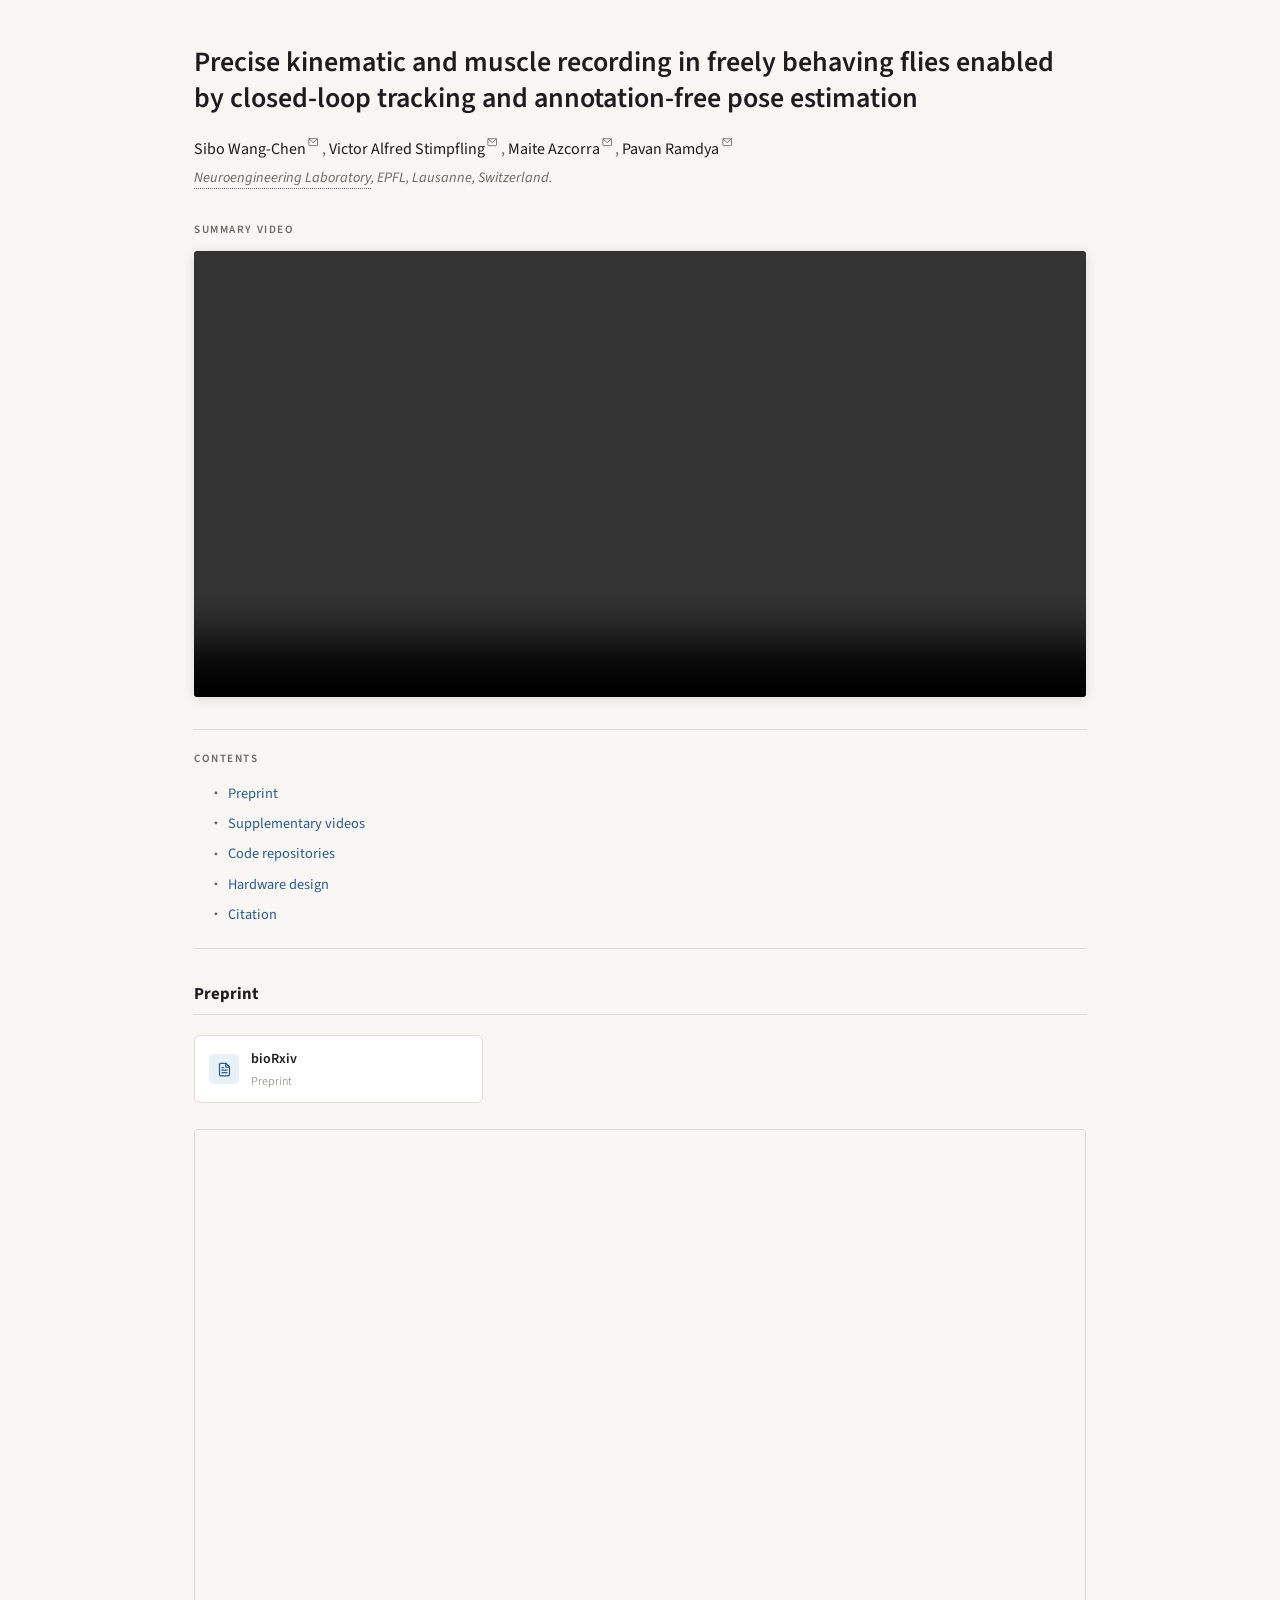
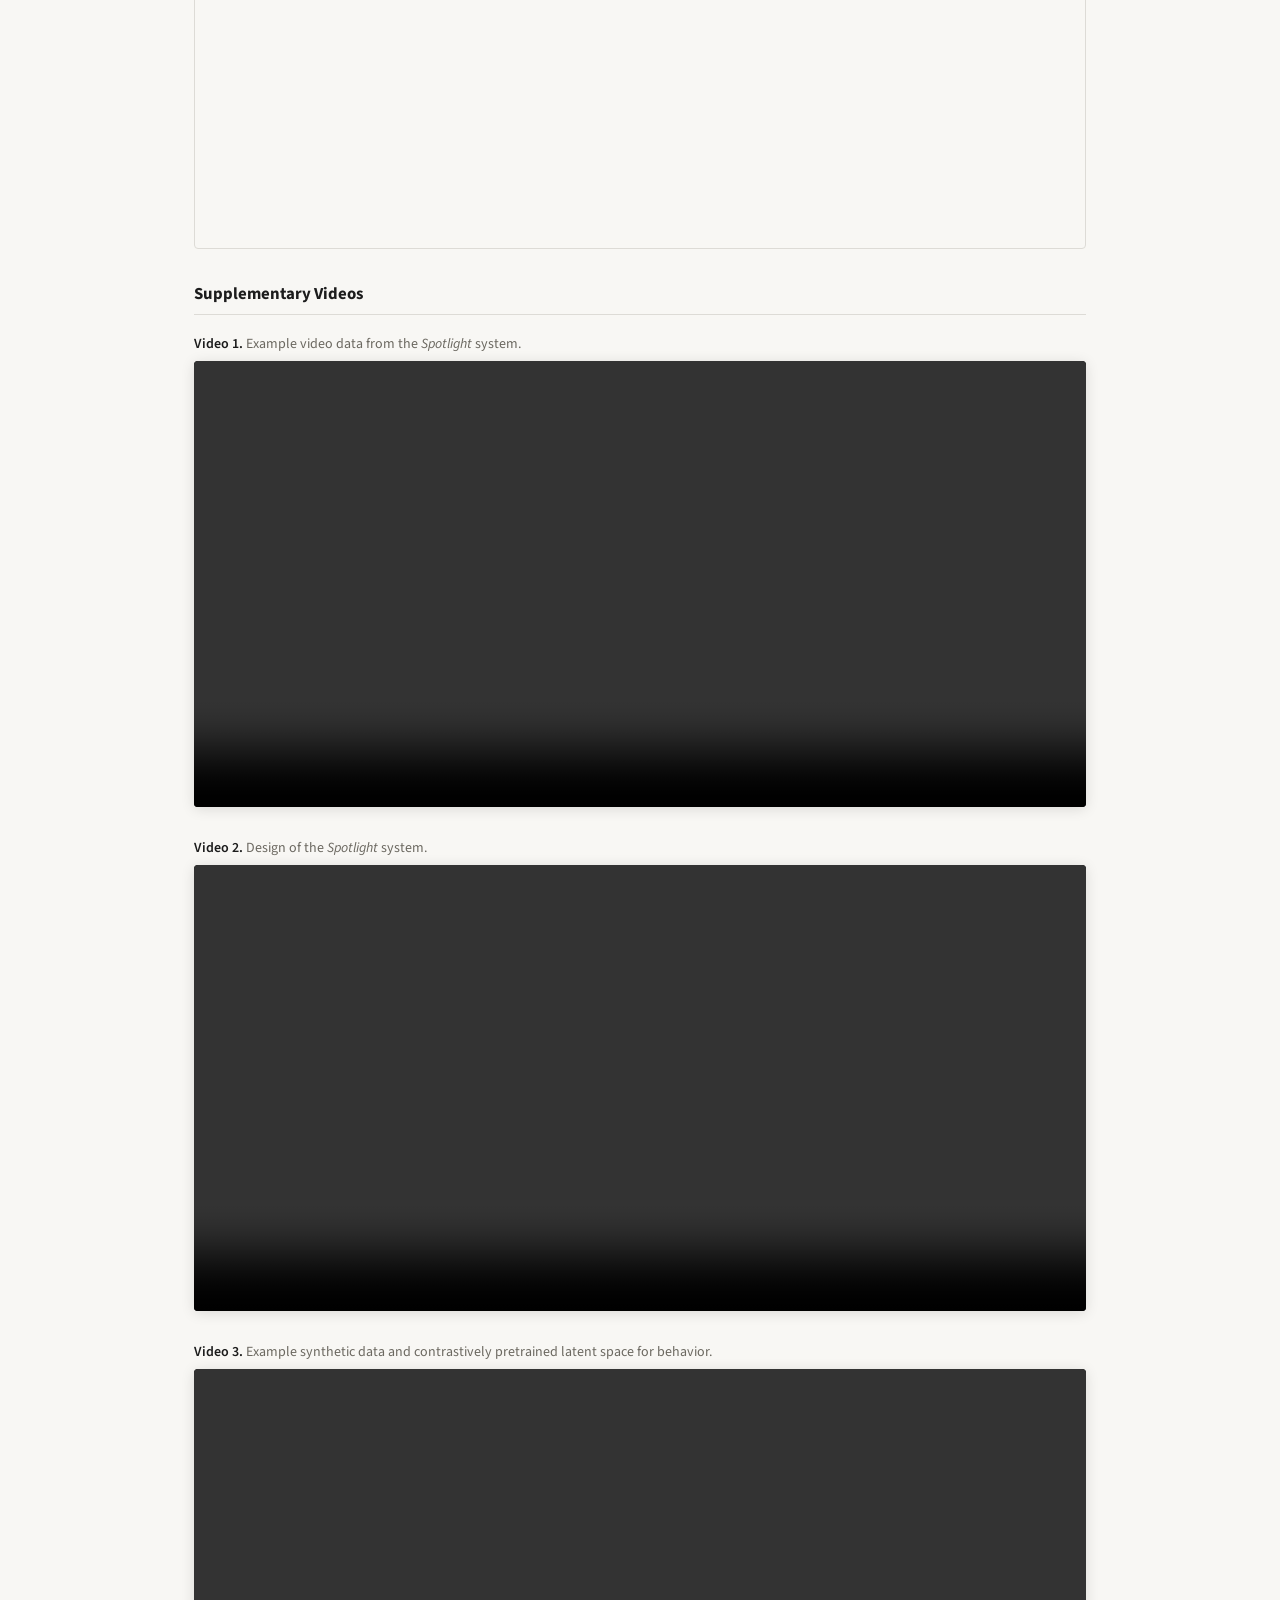
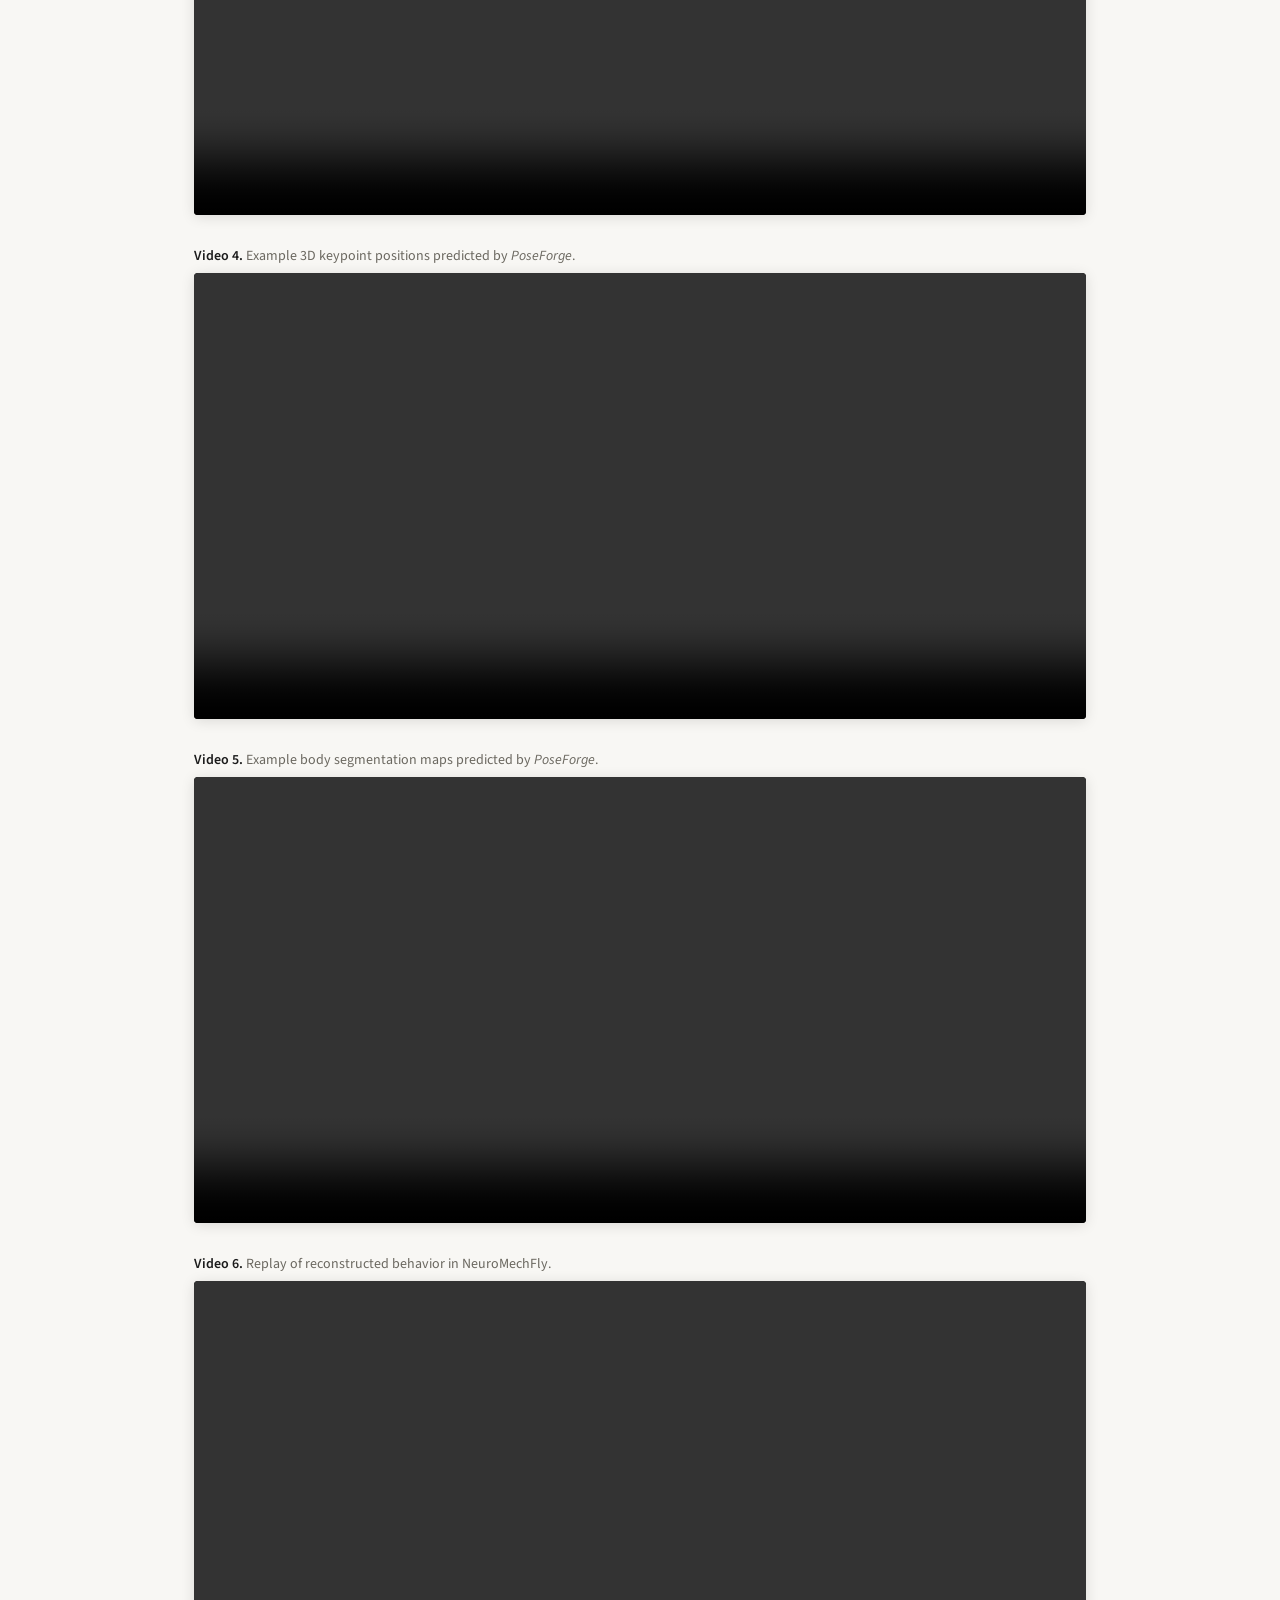
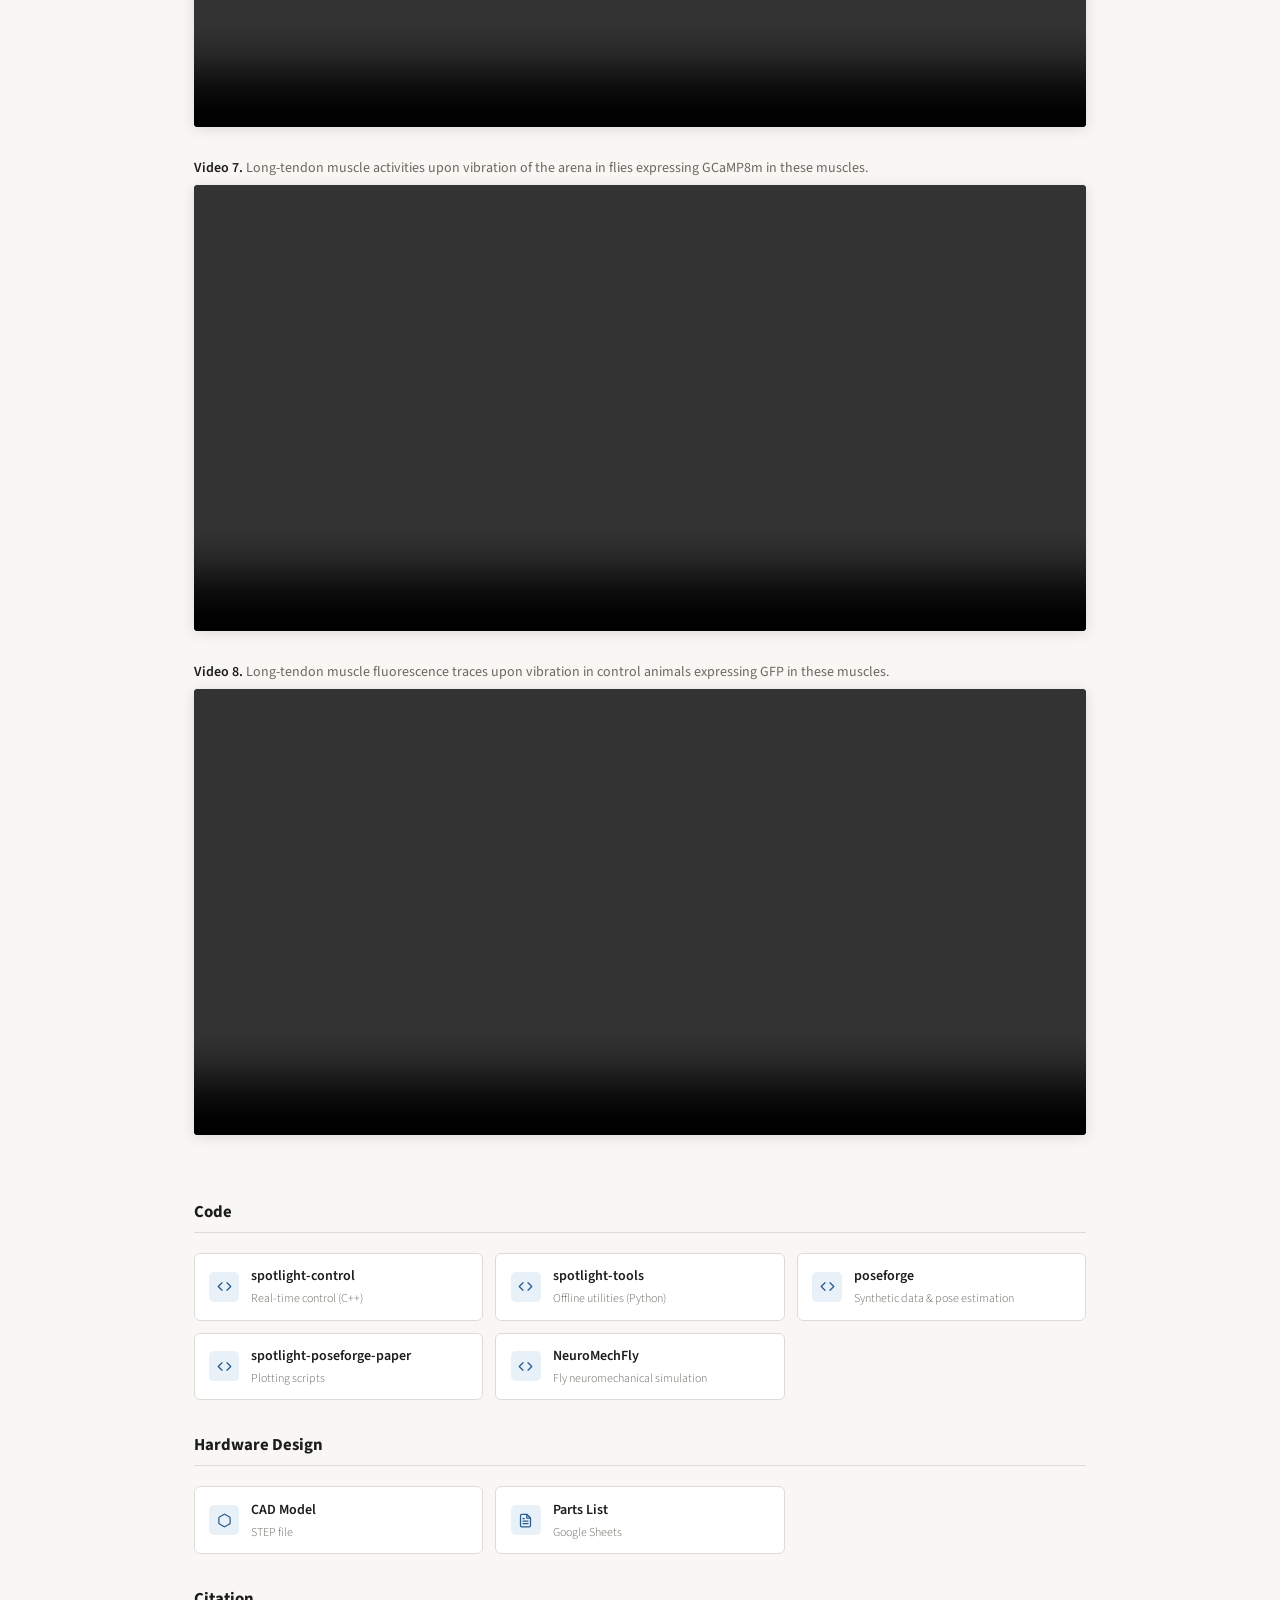
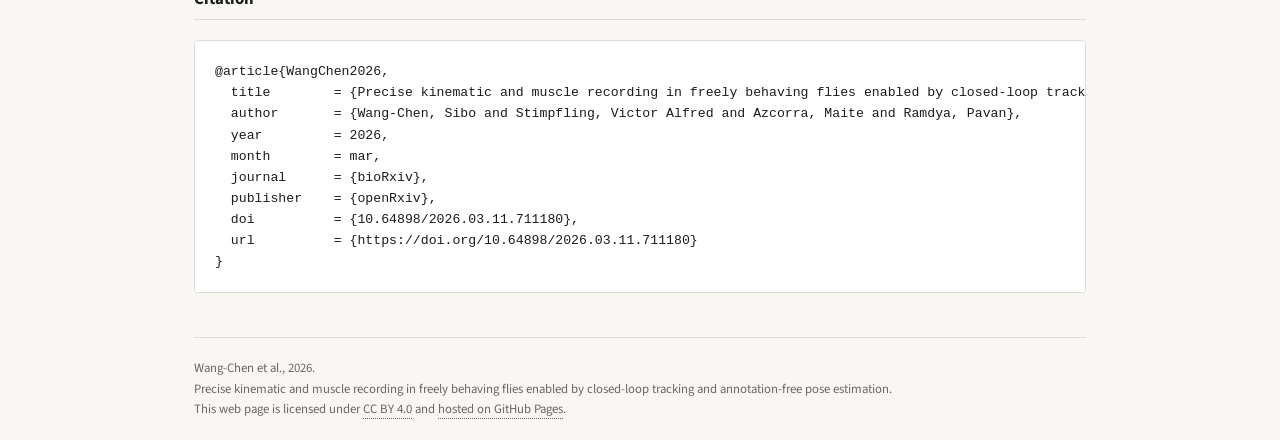
==== commit 6956778d: "update preprint info" ====
--- a/index.html
+++ b/index.html
@@ -311,6 +311,20 @@
             font-size: 0.75rem;
             color: var(--text-muted);
         }
+    
+        /* ── Citation ── */
+        .bibtex {
+            font-family: 'Courier New', Courier, monospace;
+            font-size: 0.825rem;
+            line-height: 1.6;
+            background: var(--surface);
+            border: 1px solid var(--border);
+            border-radius: 4px;
+            padding: var(--sp-m);
+            white-space: pre;
+            overflow-x: auto;
+            color: var(--text);
+        }
 
         /* ── Footer ── */
         footer {
@@ -319,6 +333,13 @@
             border-top: 1px solid var(--border);
             font-size: 0.8rem;
             color: var(--text-muted);
+        }
+
+        footer a {
+            color: var(--text-muted);
+            text-decoration: none;
+            border-bottom: 1px dotted var(--text-muted);
+            transition: color 0.15s, border-color 0.15s;
         }
 
         /* ── Scroll target highlight ── */
@@ -370,13 +391,30 @@
             <a class="toc-link" href="#videos">Supplementary videos</a>
             <a class="toc-link" href="#code">Code repositories</a>
             <a class="toc-link" href="#hardware">Hardware design</a>
+            <a class="toc-link" href="#citation">Citation</a>
         </div>
     </nav>
 
     <!-- ── Preprint ── -->
     <section class="content-section" id="preprint">
         <h2>Preprint</h2>
-        <iframe class="pdf-embed" src="assets/preprint_v1.pdf" title="Preprint PDF"></iframe>
+        
+        <div class="links-grid">
+            <a class="link-card" href="https://www.biorxiv.org/content/10.64898/2026.03.11.711180" target="_blank">
+                <span class="icon">
+                    <svg viewBox="0 0 24 24"><path d="M14 2H6a2 2 0 0 0-2 2v16a2 2 0 0 0 2 2h12a2 2 0 0 0 2-2V8z"/><polyline points="14 2 14 8 20 8"/><line x1="16" y1="13" x2="8" y2="13"/><line x1="16" y1="17" x2="8" y2="17"/><polyline points="10 9 9 9 8 9"/></svg>
+                </span>
+                <span class="label">
+                    bioRxiv
+                    <span class="sublabel">Preprint</span>
+                </span>
+            </a>
+        </div>
+
+        <br>
+        
+        <iframe class="pdf-embed" src="https://www.biorxiv.org/content/10.64898/2026.03.11.711180.full.pdf" title="Preprint PDF"></iframe>
+
     </section>
 
     <!-- ── Videos ── -->
@@ -533,10 +571,27 @@
         </div>
     </section>
 
+        <!-- ── Citation ── -->
+    <section class="content-section" id="citation">
+        <h2>Citation</h2>
+        <pre class="bibtex">@article{WangChen2026,
+  title        = {Precise kinematic and muscle recording in freely behaving flies enabled by closed-loop tracking and annotation-free pose estimation},
+  author       = {Wang-Chen, Sibo and Stimpfling, Victor Alfred and Azcorra, Maite and Ramdya, Pavan},
+  year         = 2026,
+  month        = mar,
+  journal      = {bioRxiv},
+  publisher    = {openRxiv},
+  doi          = {10.64898/2026.03.11.711180},
+  url          = {https://doi.org/10.64898/2026.03.11.711180}
+}
+</pre>
+    </section>
+
     <footer>
         Wang-Chen et al., 2026.<br>
-        Precise kinematic and muscle recording in freely behaving flies enabled by closed-loop tracking and annotation-free pose estimation.
-    </footer>
+        Precise kinematic and muscle recording in freely behaving flies enabled by closed-loop tracking and annotation-free pose estimation.<br>
+        This web page is licensed under <a href="https://creativecommons.org/licenses/by/4.0/">CC BY 4.0</a> and <a href="https://github.com/NeLy-EPFL/spotlight-poseforge-paper/tree/gh-pages">hosted on GitHub Pages</a>. 
+    </footer>       
 
 </div>
 
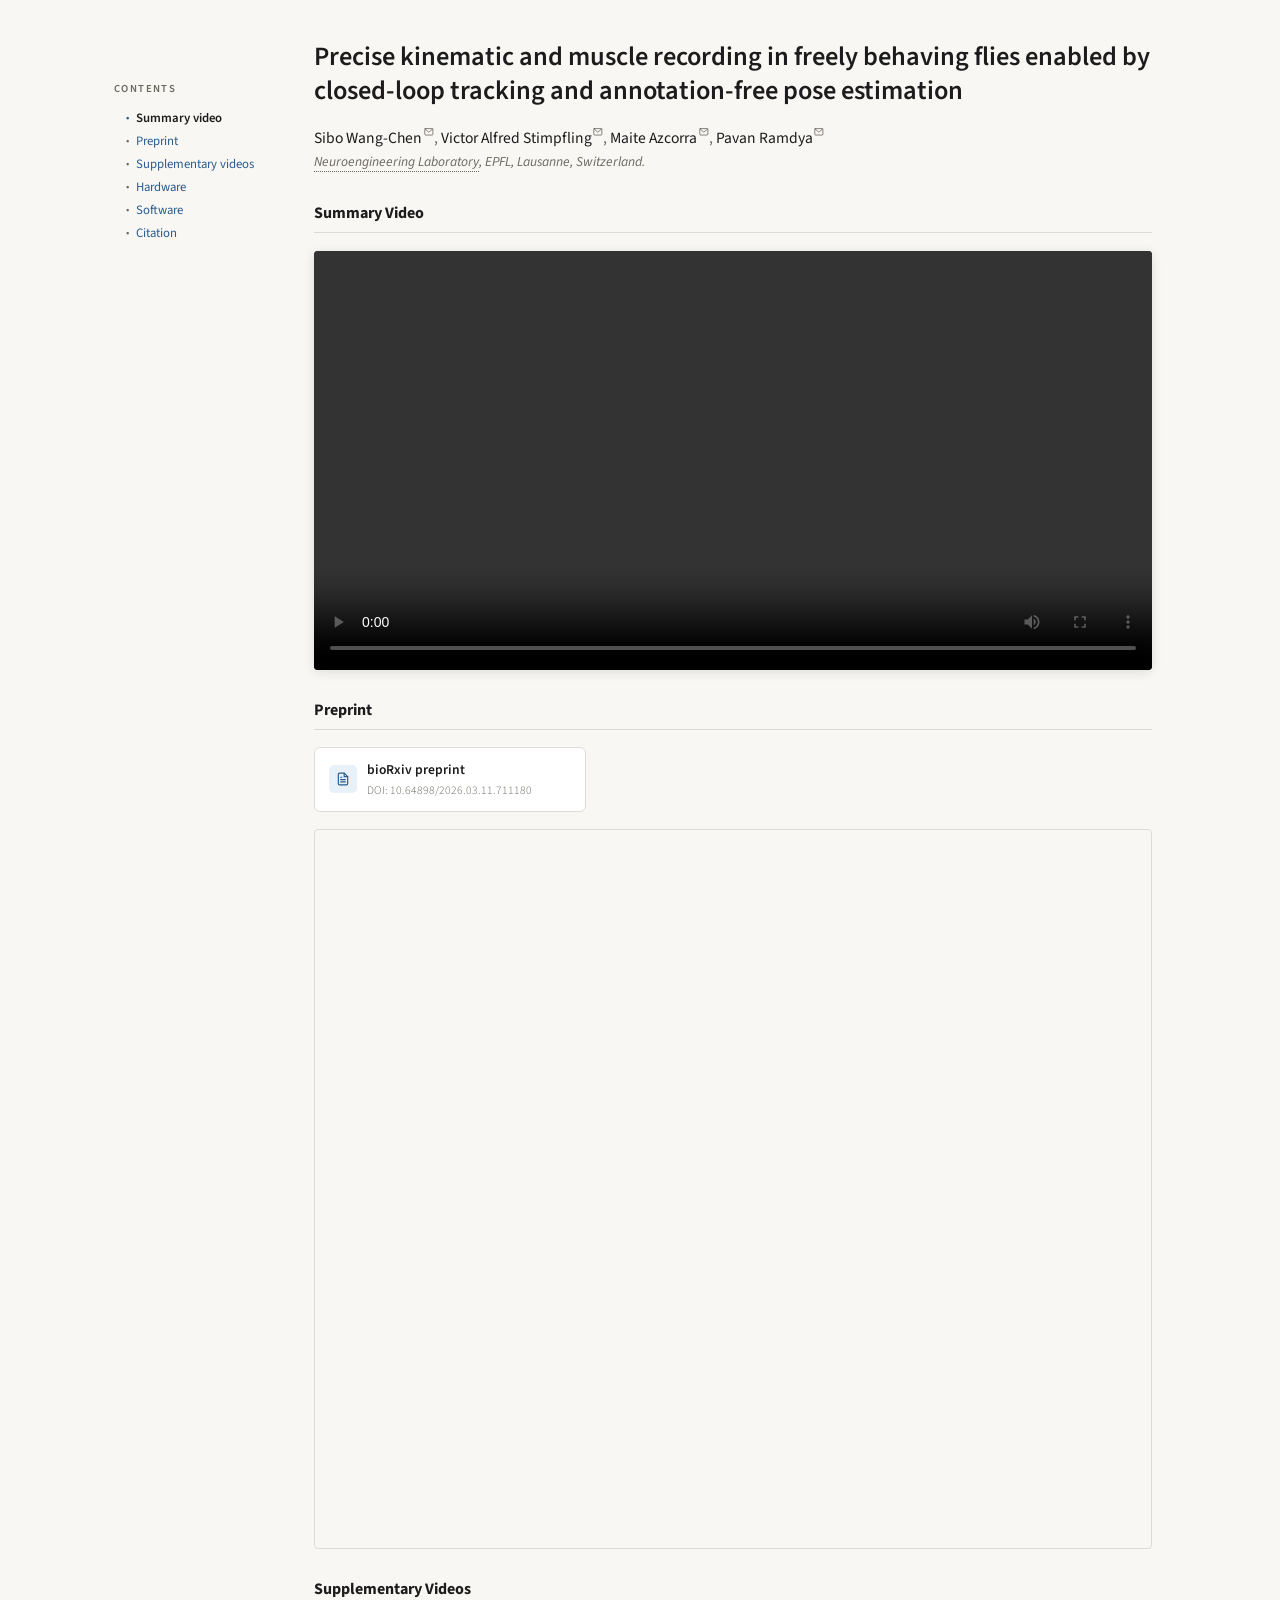
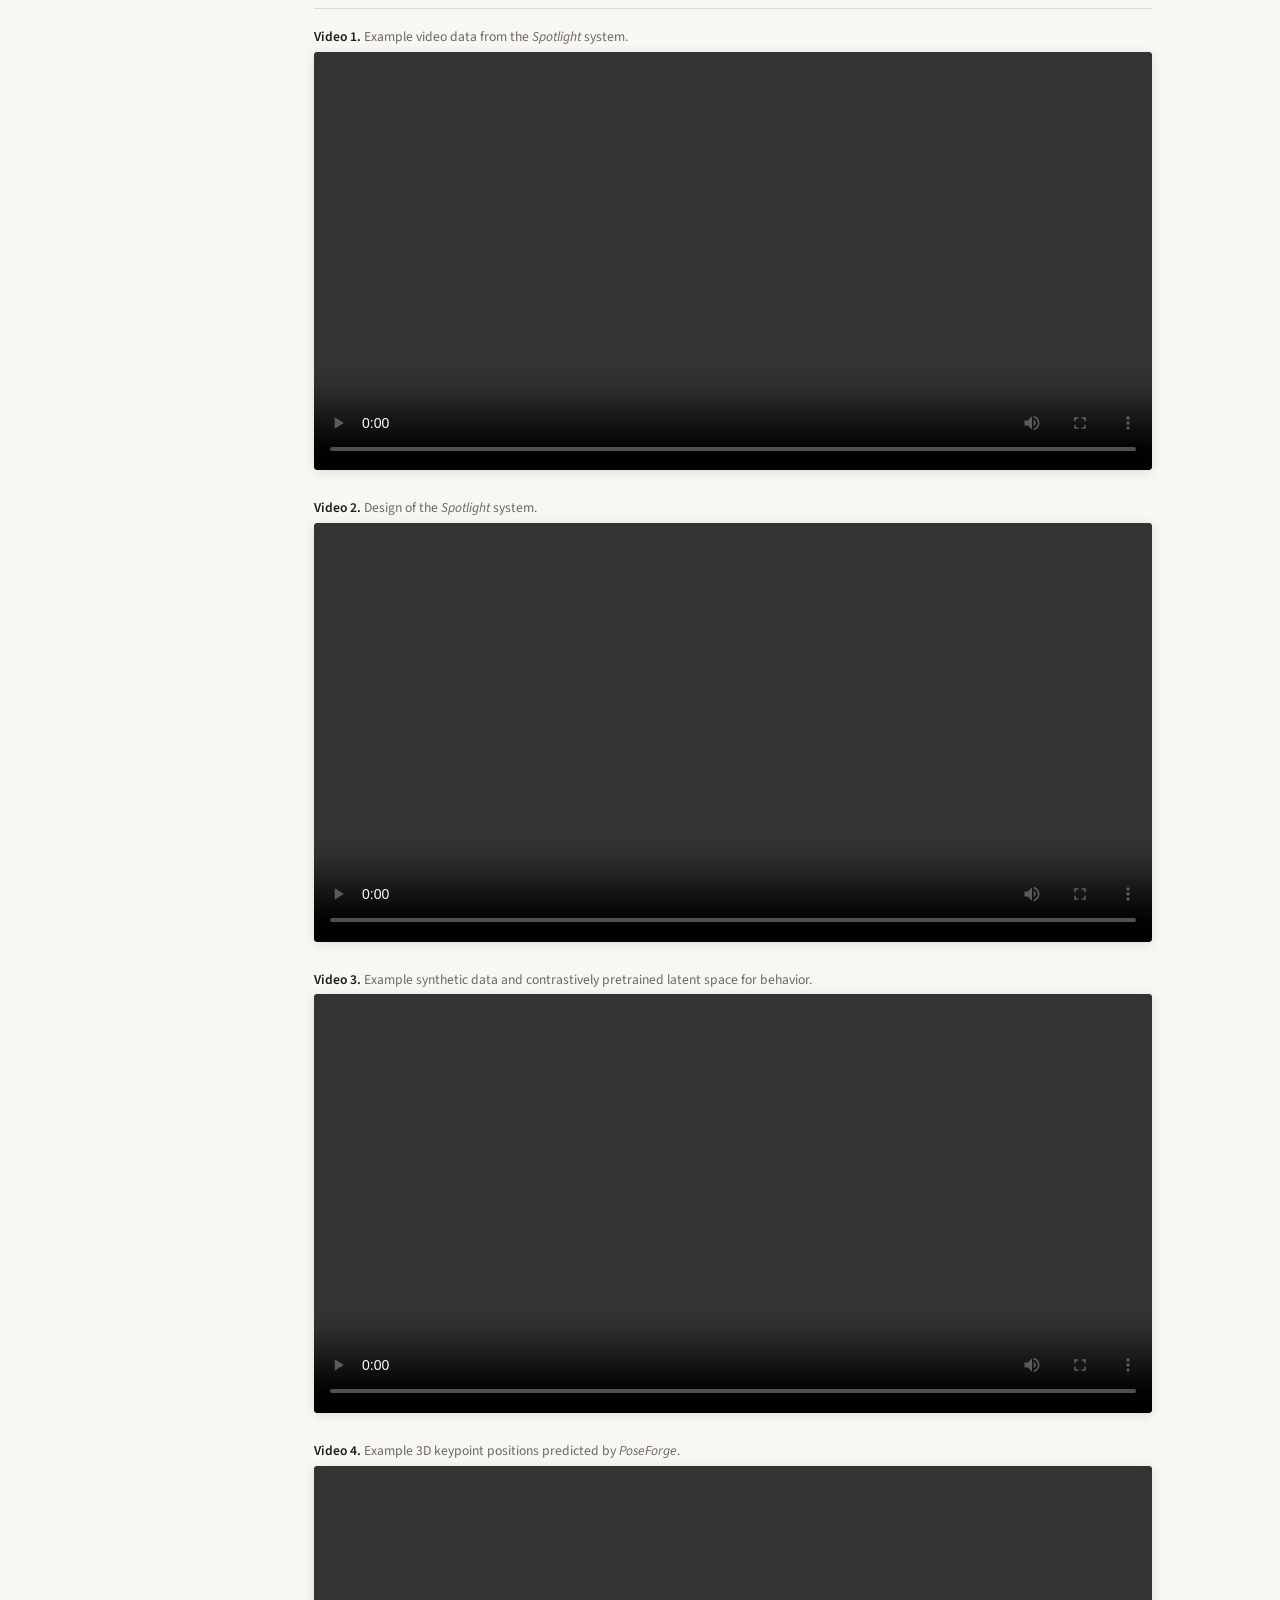
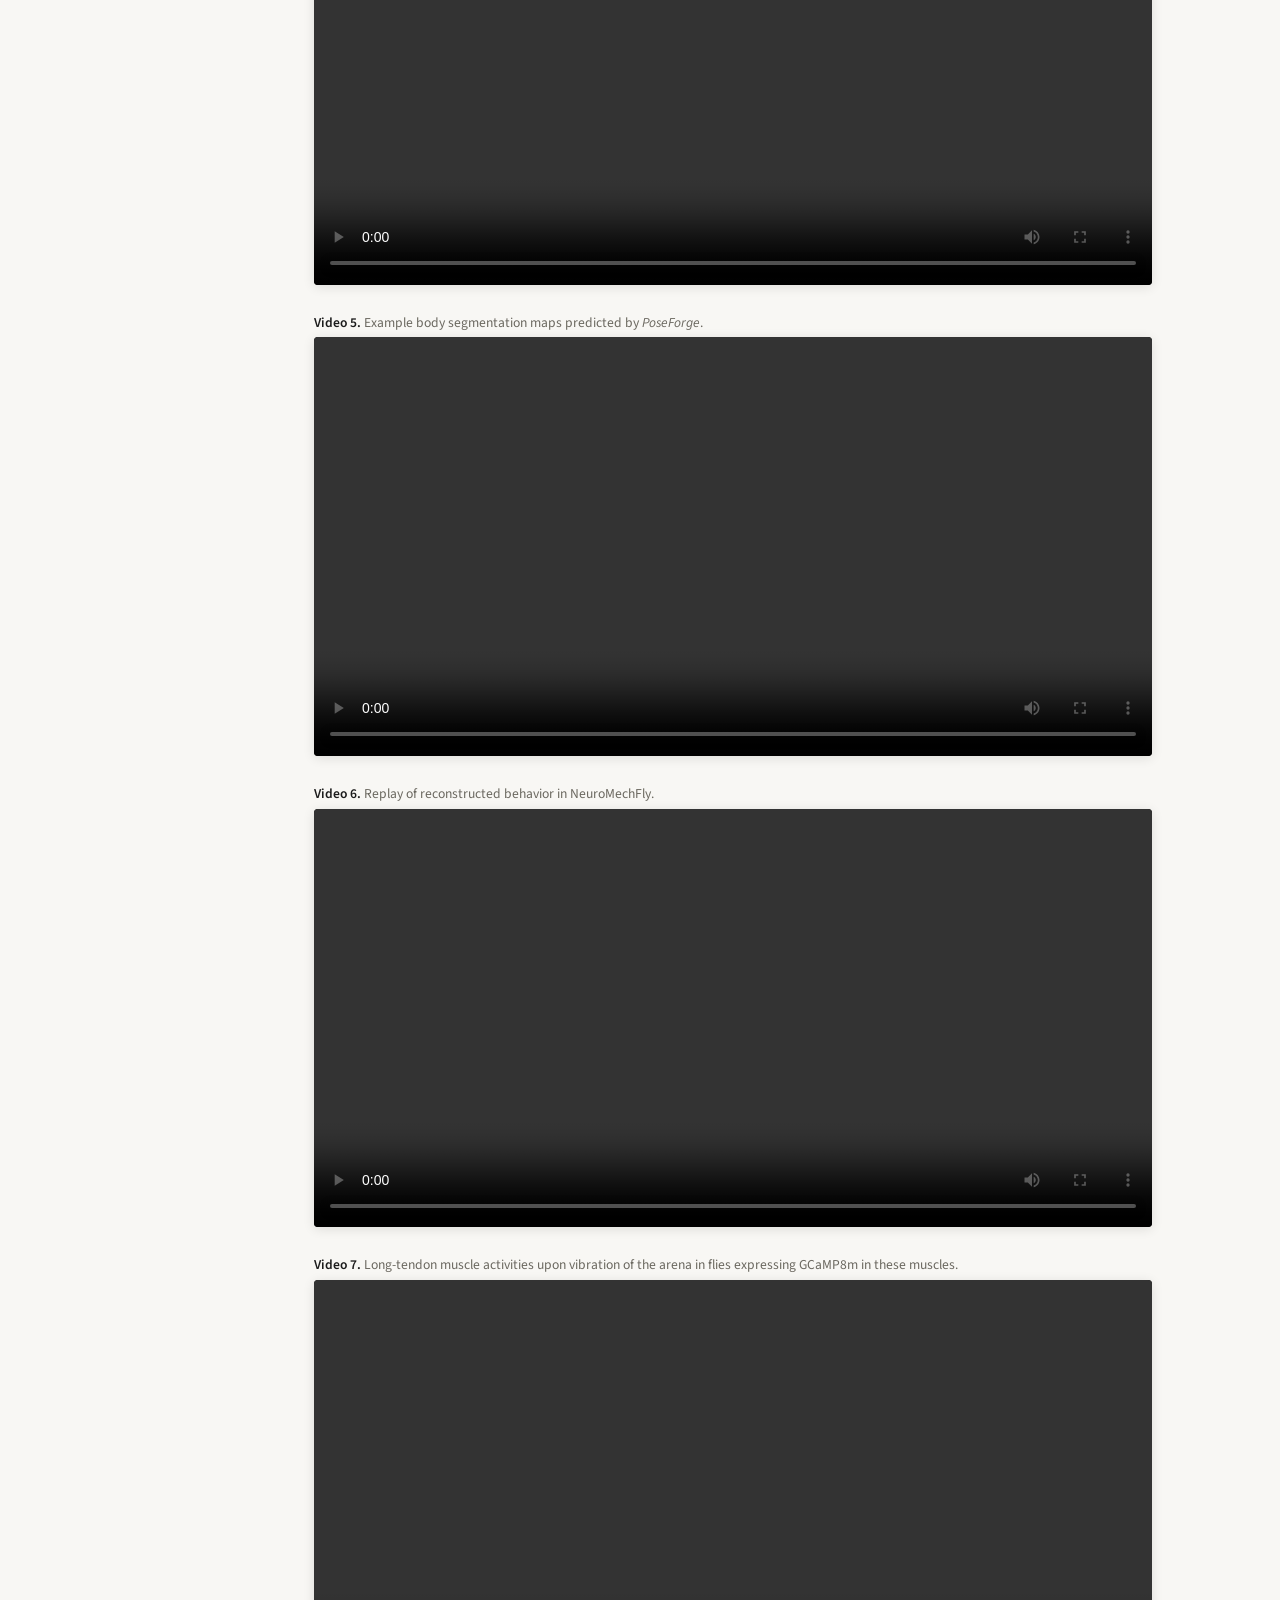
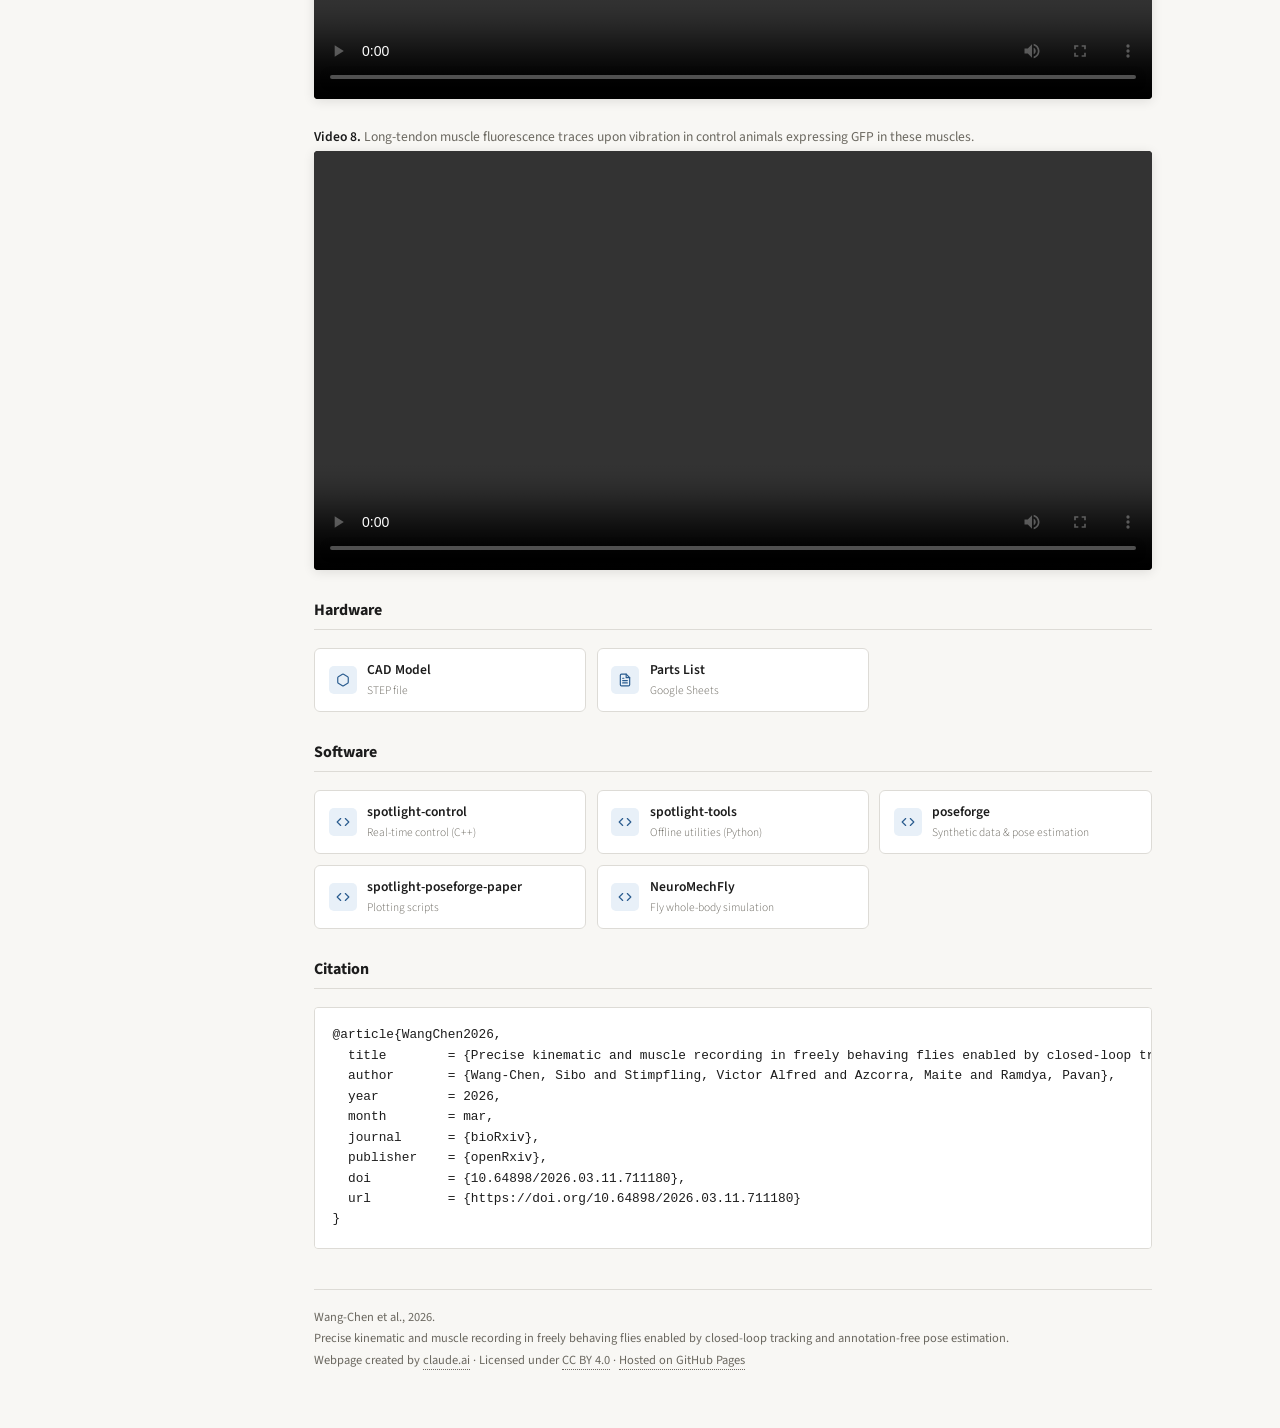
==== commit 52d32534: "Add base styles for layout, typography, and components in styles.css" ====
--- a/index.html
+++ b/index.html
@@ -3,578 +3,158 @@
 <head>
     <meta charset="UTF-8">
     <meta name="viewport" content="width=device-width, initial-scale=1.0">
-    <title>Precise kinematic and muscle recording in freely behaving flies – Wang-Chen et al.</title>
+    <title>Precise kinematic and muscle recording in freely behaving flies · Wang-Chen et al.</title>
     <link rel="preconnect" href="https://fonts.googleapis.com">
     <link href="https://fonts.googleapis.com/css2?family=Source+Sans+3:wght@300;400;600;700&display=swap" rel="stylesheet">
     <link rel="icon" href="assets/favicon.svg" type="image/svg+xml">
-    <style>
-        :root {
-            --bg: #f8f7f4;
-            --surface: #ffffff;
-            --text: #1c1c1c;
-            --text-muted: #6b6860;
-            --accent: #2a5c8f;
-            --accent-light: #e8f0f8;
-            --border: #dddbd6;
-            --max-w: 1020px;
-            --pad: clamp(1.5rem, 5vw, 4rem);
-            --spotlight: #2563a8;
-            --poseforge: #b83232;
-            /* Spacing scale */
-            --sp-xs: 0.4rem;
-            --sp-s:  0.75rem;
-            --sp-m:  1.25rem;
-            --sp-l:  2rem;
-            --sp-xl: 2.75rem;
-        }
-
-        *, *::before, *::after { box-sizing: border-box; margin: 0; padding: 0; }
-
-        body {
-            font-family: 'Source Sans 3', sans-serif;
-            background: var(--bg);
-            color: var(--text);
-            font-size: 1rem;
-            line-height: 1.6;
-        }
-
-        /* ── Layout wrapper ── */
-        .page {
-            max-width: var(--max-w);
-            margin: 0 auto;
-            padding: 0 var(--pad);
-        }
-
-        /* ── Header ── */
-        header {
-            padding: var(--sp-xl) 0 var(--sp-l);
-            display: flex;
-            flex-direction: column;
-            gap: var(--sp-m);
-        }
-
-        h1 {
-            font-size: clamp(1.3rem, 2.8vw, 1.75rem);
-            font-weight: 600;
-            line-height: 1.3;
-            color: var(--text);
-        }
-
-        .tool-taglines {
-            display: flex;
-            flex-direction: column;
-            gap: var(--sp-xs);
-        }
-
-        .tagline {
-            font-size: clamp(1.05rem, 2.1vw, 1.2rem);
-            font-weight: 400;
-            line-height: 1.4;
-        }
-
-        .c-spotlight { color: var(--spotlight); }
-        .c-poseforge { color: var(--poseforge); }
-
-        .author-block {
-            display: flex;
-            flex-direction: column;
-            gap: 0.2rem;
-        }
-
-        .authors {
-            display: flex;
-            flex-wrap: wrap;
-            gap: 0;
-            align-items: baseline;
-        }
-
-        .author-item {
-            font-size: 1rem;
-            font-weight: 400;
-            color: var(--text);
-            white-space: nowrap;
-        }
-
-        .author-item:not(:last-child)::after {
-            content: ',\00a0';
-            color: var(--text-muted);
-        }
-
-        .author-name {
-            color: var(--text);
-            text-decoration: none;
-            border-bottom: 1px solid transparent;
-            transition: border-color 0.15s, color 0.15s;
-        }
-
-        .author-name:hover {
-            color: var(--accent);
-            border-bottom-color: var(--accent);
-        }
-
-        .author-email {
-            display: inline-flex;
-            align-items: center;
-            margin-left: 0.15em;
-            vertical-align: super;
-            line-height: 1;
-            color: var(--text-muted);
-            transition: color 0.15s;
-        }
-
-        .author-email:hover { color: var(--accent); }
-
-        .author-email svg {
-            width: 0.65em;
-            height: 0.65em;
-            stroke: currentColor;
-            fill: none;
-            stroke-width: 2;
-            stroke-linecap: round;
-            stroke-linejoin: round;
-        }
-
-        .affiliation {
-            font-size: 0.9rem;
-            color: var(--text-muted);
-            font-style: italic;
-        }
-
-        .affiliation a {
-            color: var(--text-muted);
-            text-decoration: none;
-            border-bottom: 1px dotted var(--text-muted);
-            transition: color 0.15s, border-color 0.15s;
-        }
-
-        .affiliation a:hover {
-            color: var(--accent);
-            border-bottom-color: var(--accent);
-        }
-
-        /* ── Table of Contents ── */
-        .toc-section {
-            padding: var(--sp-m) 0;
-            border-top: 1px solid var(--border);
-            border-bottom: 1px solid var(--border);
-        }
-
-        .section-label {
-            font-size: 0.7rem;
-            font-weight: 600;
-            letter-spacing: 0.14em;
-            text-transform: uppercase;
-            color: var(--text-muted);
-            margin-bottom: var(--sp-s);
-        }
-
-        .toc-grid {
-            display: flex;
-            flex-direction: column;
-            gap: 0.15rem;
-            padding-left: 1.25rem;
-        }
-
-        .toc-link {
-            display: flex;
-            align-items: center;
-            gap: 0.6rem;
-            font-size: 0.9rem;
-            color: var(--accent);
-            text-decoration: none;
-            padding: 0.15rem 0;
-            transition: color 0.15s;
-        }
-
-        .toc-link::before {
-            content: '●';
-            font-size: 0.4rem;
-            color: var(--text-muted);
-            flex-shrink: 0;
-        }
-
-        .toc-link:hover { color: var(--text); }
-
-        /* ── Section headings ── */
-        .content-section {
-            padding-top: var(--sp-l);
-            padding-bottom: 0;
-        }
-
-        h2 {
-            font-size: 1.05rem;
-            font-weight: 700;
-            color: var(--text);
-            margin-bottom: var(--sp-m);
-            padding-bottom: var(--sp-xs);
-            border-bottom: 1px solid var(--border);
-        }
-
-        /* ── PDF embed ── */
-        .pdf-embed {
-            width: 100%;
-            height: 80vh;
-            border: 1px solid var(--border);
-            border-radius: 4px;
-            display: block;
-        }
-
-        /* ── Video entries ── */
-        .video-entry {
-            margin-bottom: var(--sp-l);
-        }
-
-        .video-caption {
-            font-size: 0.875rem;
-            color: var(--text-muted);
-            margin-bottom: var(--sp-xs);
-            line-height: 1.4;
-        }
-
-        .video-caption strong {
-            font-weight: 600;
-            color: var(--text);
-        }
-
-        .video-wrap {
-            width: 100%;
-            background: #111;
-            box-shadow: 0 2px 14px rgba(0,0,0,0.12);
-            border-radius: 4px;
-            overflow: hidden;
-            line-height: 0;
-        }
-
-        video {
-            width: 100%;
-            height: auto;
-            display: block;
-        }
-
-        /* ── Link cards ── */
-        .links-grid {
-            display: grid;
-            grid-template-columns: repeat(auto-fill, minmax(220px, 1fr));
-            gap: var(--sp-s);
-        }
-
-        .link-card {
-            display: flex;
-            align-items: center;
-            gap: var(--sp-s);
-            padding: 0.7rem 0.9rem;
-            background: var(--surface);
-            border: 1px solid var(--border);
-            border-radius: 6px;
-            text-decoration: none;
-            color: var(--text);
-            font-size: 0.875rem;
-            font-weight: 600;
-            transition: border-color 0.15s, box-shadow 0.15s, transform 0.1s;
-        }
-
-        .link-card:hover {
-            border-color: var(--accent);
-            box-shadow: 0 2px 10px rgba(42,92,143,0.1);
-            transform: translateY(-1px);
-        }
-
-        .link-card .icon {
-            width: 30px;
-            height: 30px;
-            border-radius: 5px;
-            background: var(--accent-light);
-            display: flex;
-            align-items: center;
-            justify-content: center;
-            flex-shrink: 0;
-        }
-
-        .link-card .icon svg {
-            width: 15px;
-            height: 15px;
-            stroke: var(--accent);
-            fill: none;
-            stroke-width: 2;
-            stroke-linecap: round;
-            stroke-linejoin: round;
-        }
-
-        .link-card .label {
-            display: flex;
-            flex-direction: column;
-            gap: 0.1rem;
-        }
-
-        .link-card .sublabel {
-            font-weight: 300;
-            font-size: 0.75rem;
-            color: var(--text-muted);
-        }
-    
-        /* ── Citation ── */
-        .bibtex {
-            font-family: 'Courier New', Courier, monospace;
-            font-size: 0.825rem;
-            line-height: 1.6;
-            background: var(--surface);
-            border: 1px solid var(--border);
-            border-radius: 4px;
-            padding: var(--sp-m);
-            white-space: pre;
-            overflow-x: auto;
-            color: var(--text);
-        }
-
-        /* ── Footer ── */
-        footer {
-            margin-top: var(--sp-xl);
-            padding: var(--sp-m) 0;
-            border-top: 1px solid var(--border);
-            font-size: 0.8rem;
-            color: var(--text-muted);
-        }
-
-        footer a {
-            color: var(--text-muted);
-            text-decoration: none;
-            border-bottom: 1px dotted var(--text-muted);
-            transition: color 0.15s, border-color 0.15s;
-        }
-
-        /* ── Scroll target highlight ── */
-        .video-entry:target .video-caption {
-            color: var(--accent);
-        }
-    </style>
+    <link rel="stylesheet" href="styles.css">
 </head>
 <body>
 
-<div class="page">
-
-    <!-- ── Header ── -->
-    <header>
-        <h1>Precise kinematic and muscle recording in freely behaving flies enabled by closed-loop tracking and annotation-free pose estimation</h1>
-        <div class="author-block">
-            <div class="authors">
-                <span class="author-item">
-                    <a class="author-name" href="https://swangchen.me/" target="_blank">Sibo Wang-Chen</a><a class="author-email" href="mailto:sibo.wang@epfl.ch" title="sibo.wang@epfl.ch"><svg viewBox="0 0 24 24"><rect x="2" y="4" width="20" height="16" rx="2"/><polyline points="2,4 12,13 22,4"/></svg></a>
-                </span>
-                <span class="author-item">
-                    <a class="author-name" href="https://www.linkedin.com/in/vistimpfling/" target="_blank">Victor Alfred Stimpfling</a><a class="author-email" href="mailto:victor.stimpfling@epfl.ch" title="victor.stimpfling@epfl.ch"><svg viewBox="0 0 24 24"><rect x="2" y="4" width="20" height="16" rx="2"/><polyline points="2,4 12,13 22,4"/></svg></a>
-                </span>
-                <span class="author-item">
-                    <a class="author-name" href="https://www.linkedin.com/in/maite-azcorra-sedano-3042982ba/" target="_blank">Maite Azcorra</a><a class="author-email" href="mailto:maite.azcorrasedano@epfl.ch" title="maite.azcorrasedano@epfl.ch"><svg viewBox="0 0 24 24"><rect x="2" y="4" width="20" height="16" rx="2"/><polyline points="2,4 12,13 22,4"/></svg></a>
-                </span>
-                <span class="author-item">
-                    <a class="author-name" href="https://www.linkedin.com/in/pavan-ramdya/" target="_blank">Pavan Ramdya</a><a class="author-email" href="mailto:pavan.ramdya@epfl.ch" title="pavan.ramdya@epfl.ch"><svg viewBox="0 0 24 24"><rect x="2" y="4" width="20" height="16" rx="2"/><polyline points="2,4 12,13 22,4"/></svg></a>
-                </span>
-            </div>
-            <div class="affiliation"><a href="https://ramdya-lab.epfl.ch/" target="_blank">Neuroengineering Laboratory</a>, EPFL, Lausanne, Switzerland.</div>
-        </div>
-    </header>
-
-    <div class="video-entry" style="margin-bottom: var(--sp-l);">
-        <div class="section-label" style="margin-bottom: var(--sp-s);">Summary Video</div>
-        <div class="video-wrap">
-            <video controls>
-                <source src="https://zenodo.org/records/19002284/files/summary_video.mov?download=0" type="video/mp4">
-            </video>
-        </div>
-    </div>
-
-    <!-- ── Table of Contents ── -->
-    <nav class="toc-section">
+<div class="layout">
+
+    <!-- ── Sidebar nav ── -->
+    <nav class="sidebar">
+        <button class="nav-toggle" onclick="document.querySelector('.toc-grid').classList.toggle('open')">
+            <svg viewBox="0 0 24 24"><line x1="3" y1="6" x2="21" y2="6"/><line x1="3" y1="12" x2="21" y2="12"/><line x1="3" y1="18" x2="21" y2="18"/></svg>
+            Contents
+        </button>
         <div class="section-label">Contents</div>
         <div class="toc-grid">
+            <a class="toc-link" href="#summary">Summary video</a>
             <a class="toc-link" href="#preprint">Preprint</a>
             <a class="toc-link" href="#videos">Supplementary videos</a>
-            <a class="toc-link" href="#code">Code repositories</a>
-            <a class="toc-link" href="#hardware">Hardware design</a>
+            <a class="toc-link" href="#hardware">Hardware</a>
+            <a class="toc-link" href="#code">Software</a>
             <a class="toc-link" href="#citation">Citation</a>
         </div>
     </nav>
 
-    <!-- ── Preprint ── -->
-    <section class="content-section" id="preprint">
-        <h2>Preprint</h2>
-        
-        <div class="links-grid">
-            <a class="link-card" href="https://www.biorxiv.org/content/10.64898/2026.03.11.711180" target="_blank">
-                <span class="icon">
-                    <svg viewBox="0 0 24 24"><path d="M14 2H6a2 2 0 0 0-2 2v16a2 2 0 0 0 2 2h12a2 2 0 0 0 2-2V8z"/><polyline points="14 2 14 8 20 8"/><line x1="16" y1="13" x2="8" y2="13"/><line x1="16" y1="17" x2="8" y2="17"/><polyline points="10 9 9 9 8 9"/></svg>
-                </span>
-                <span class="label">
-                    bioRxiv
-                    <span class="sublabel">Preprint</span>
-                </span>
-            </a>
-        </div>
-
-        <br>
-        
-        <iframe class="pdf-embed" src="https://www.biorxiv.org/content/10.64898/2026.03.11.711180.full.pdf" title="Preprint PDF"></iframe>
-
-    </section>
-
-    <!-- ── Videos ── -->
-    <section class="content-section" id="videos">
-        <h2>Supplementary Videos</h2>
-
-        <div class="video-entry" id="vid1">
-            <p class="video-caption"><strong>Video 1.</strong> Example video data from the <em>Spotlight</em> system.</p>
-            <div class="video-wrap">
-                <video controls>
-                    <source src="https://zenodo.org/records/18973815/files/vid1_spotlight_data_sample.mp4?preview=0" type="video/mp4">
-                </video>
-            </div>
-        </div>
-
-        <div class="video-entry" id="vid2">
-            <p class="video-caption"><strong>Video 2.</strong> Design of the <em>Spotlight</em> system.</p>
-            <div class="video-wrap">
-                <video controls>
-                    <source src="https://zenodo.org/records/18973815/files/vid2_spotlight_overview.mp4?preview=0" type="video/mp4">
-                </video>
-            </div>
-        </div>
-
-        <div class="video-entry" id="vid3">
-            <p class="video-caption"><strong>Video 3.</strong> Example synthetic data and contrastively pretrained latent space for behavior.</p>
-            <div class="video-wrap">
-                <video controls>
-                    <source src="https://zenodo.org/records/18973815/files/vid3_synthetic_data_and_contrastive_pretraining.mp4?preview=0" type="video/mp4">
-                </video>
-            </div>
-        </div>
-
-        <div class="video-entry" id="vid4">
-            <p class="video-caption"><strong>Video 4.</strong> Example 3D keypoint positions predicted by <em>PoseForge</em>.</p>
-            <div class="video-wrap">
-                <video controls>
-                    <source src="https://zenodo.org/records/18973815/files/vid4_keypoints3d.mp4?preview=0" type="video/mp4">
-                </video>
-            </div>
-        </div>
-
-        <div class="video-entry" id="vid5">
-            <p class="video-caption"><strong>Video 5.</strong> Example body segmentation maps predicted by <em>PoseForge</em>.</p>
-            <div class="video-wrap">
-                <video controls>
-                    <source src="https://zenodo.org/records/18973815/files/vid5_bodyseg.mp4?preview=0" type="video/mp4">
-                </video>
-            </div>
-        </div>
-
-        <div class="video-entry" id="vid6">
-            <p class="video-caption"><strong>Video 6.</strong> Replay of reconstructed behavior in NeuroMechFly.</p>
-            <div class="video-wrap">
-                <video controls>
-                    <source src="https://zenodo.org/records/18973815/files/vid6_neuromechfly_replay.mp4?preview=0" type="video/mp4">
-                </video>
-            </div>
-        </div>
-
-        <div class="video-entry" id="vid7">
-            <p class="video-caption"><strong>Video 7.</strong> Long-tendon muscle activities upon vibration of the arena in flies expressing GCaMP8m in these muscles.</p>
-            <div class="video-wrap">
-                <video controls>
-                    <source src="https://zenodo.org/records/18973815/files/vid7_long_tendon_muscles_GCaMP.mp4?preview=0" type="video/mp4">
-                </video>
-            </div>
-        </div>
-
-        <div class="video-entry" id="vid8">
-            <p class="video-caption"><strong>Video 8.</strong> Long-tendon muscle fluorescence traces upon vibration in control animals expressing GFP in these muscles.</p>
-            <div class="video-wrap">
-                <video controls>
-                    <source src="https://zenodo.org/records/18973815/files/vid8_long_tendon_muscles_GFP.mp4?preview=0" type="video/mp4">
-                </video>
-            </div>
-        </div>
-    </section>
-
-    <!-- ── Code ── -->
-    <section class="content-section" id="code">
-        <h2>Code</h2>
-        <div class="links-grid">
-            <a class="link-card" href="https://github.com/NeLy-EPFL/spotlight-control" target="_blank">
-                <span class="icon">
-                    <svg viewBox="0 0 24 24"><polyline points="16 18 22 12 16 6"/><polyline points="8 6 2 12 8 18"/></svg>
-                </span>
-                <span class="label">
-                    spotlight-control
-                    <span class="sublabel">Real-time control (C++)</span>
-                </span>
-            </a>
-            <a class="link-card" href="https://github.com/NeLy-EPFL/spotlight-tools" target="_blank">
-                <span class="icon">
-                    <svg viewBox="0 0 24 24"><polyline points="16 18 22 12 16 6"/><polyline points="8 6 2 12 8 18"/></svg>
-                </span>
-                <span class="label">
-                    spotlight-tools
-                    <span class="sublabel">Offline utilities (Python)</span>
-                </span>
-            </a>
-            <a class="link-card" href="https://github.com/NeLy-EPFL/poseforge" target="_blank">
-                <span class="icon">
-                    <svg viewBox="0 0 24 24"><polyline points="16 18 22 12 16 6"/><polyline points="8 6 2 12 8 18"/></svg>
-                </span>
-                <span class="label">
-                    poseforge
-                    <span class="sublabel">Synthetic data &amp; pose estimation</span>
-                </span>
-            </a>
-            <a class="link-card" href="https://github.com/NeLy-EPFL/spotlight-poseforge-paper" target="_blank">
-                <span class="icon">
-                    <svg viewBox="0 0 24 24"><polyline points="16 18 22 12 16 6"/><polyline points="8 6 2 12 8 18"/></svg>
-                </span>
-                <span class="label">
-                    spotlight-poseforge-paper
-                    <span class="sublabel">Plotting scripts</span>
-                </span>
-            </a>
-            <a class="link-card" href="https://neuromechfly.org/" target="_blank">
-                <span class="icon">
-                    <svg viewBox="0 0 24 24"><polyline points="16 18 22 12 16 6"/><polyline points="8 6 2 12 8 18"/></svg>
-                </span>
-                <span class="label">
-                    NeuroMechFly
-                    <span class="sublabel">Fly neuromechanical simulation</span>
-                </span>
-            </a>
-        </div>
-    </section>
-
-    <!-- ── Hardware ── -->
-    <section class="content-section" id="hardware">
-        <h2>Hardware Design</h2>
-        <div class="links-grid">
-            <a class="link-card" href="https://drive.google.com/file/d/1zb20AjmJM1IGjWMM7EePu3ed6nWpxi8J/view?usp=sharing" target="_blank">
-                <span class="icon">
-                    <svg viewBox="0 0 24 24"><path d="M21 16V8a2 2 0 0 0-1-1.73l-7-4a2 2 0 0 0-2 0l-7 4A2 2 0 0 0 3 8v8a2 2 0 0 0 1 1.73l7 4a2 2 0 0 0 2 0l7-4A2 2 0 0 0 21 16z"/></svg>
-                </span>
-                <span class="label">
-                    CAD Model
-                    <span class="sublabel">STEP file</span>
-                </span>
-            </a>
-            <a class="link-card" href="https://docs.google.com/spreadsheets/d/1pVjChvxByXQEIiSzOUFlmdnAR5llLkS_uleCl1u8fAg/edit?usp=sharing" target="_blank">
-                <span class="icon">
-                    <svg viewBox="0 0 24 24"><path d="M14 2H6a2 2 0 0 0-2 2v16a2 2 0 0 0 2 2h12a2 2 0 0 0 2-2V8z"/><polyline points="14 2 14 8 20 8"/><line x1="16" y1="13" x2="8" y2="13"/><line x1="16" y1="17" x2="8" y2="17"/><polyline points="10 9 9 9 8 9"/></svg>
-                </span>
-                <span class="label">
-                    Parts List
-                    <span class="sublabel">Google Sheets</span>
-                </span>
-            </a>
-        </div>
-    </section>
+    <!-- ── Main content ── -->
+    <div class="main">
+
+        <header>
+            <h1>Precise kinematic and muscle recording in freely behaving flies enabled by closed-loop tracking and annotation-free pose estimation</h1>
+            <div class="author-block">
+                <div class="authors">
+                    <div class="authors">
+                    <span class="author-item"><a class="author-name" href="https://swangchen.me/" target="_blank">Sibo Wang-Chen</a><a class="author-email" href="mailto:sibo.wang@epfl.ch" title="sibo.wang@epfl.ch"><svg viewBox="0 0 24 24"><rect x="2" y="4" width="20" height="16" rx="2"/><polyline points="2,4 12,13 22,4"/></svg></a></span>
+                    <span class="author-item"><a class="author-name" href="https://www.linkedin.com/in/vistimpfling/" target="_blank">Victor Alfred Stimpfling</a><a class="author-email" href="mailto:victor.stimpfling@epfl.ch" title="victor.stimpfling@epfl.ch"><svg viewBox="0 0 24 24"><rect x="2" y="4" width="20" height="16" rx="2"/><polyline points="2,4 12,13 22,4"/></svg></a></span>
+                    <span class="author-item"><a class="author-name" href="https://www.linkedin.com/in/maite-azcorra-sedano-3042982ba/" target="_blank">Maite Azcorra</a><a class="author-email" href="mailto:maite.azcorrasedano@epfl.ch" title="maite.azcorrasedano@epfl.ch"><svg viewBox="0 0 24 24"><rect x="2" y="4" width="20" height="16" rx="2"/><polyline points="2,4 12,13 22,4"/></svg></a></span>
+                    <span class="author-item"><a class="author-name" href="https://www.linkedin.com/in/pavan-ramdya/" target="_blank">Pavan Ramdya</a><a class="author-email" href="mailto:pavan.ramdya@epfl.ch" title="pavan.ramdya@epfl.ch"><svg viewBox="0 0 24 24"><rect x="2" y="4" width="20" height="16" rx="2"/><polyline points="2,4 12,13 22,4"/></svg></a></span>
+                </div>
+                <div class="affiliation"><a href="https://ramdya-lab.epfl.ch/" target="_blank">Neuroengineering Laboratory</a>, EPFL, Lausanne, Switzerland.</div>
+            </div>
+        </header>
+
+        <!-- ── Summary video ── -->
+        <section class="content-section" id="summary">
+            <h2>Summary Video</h2>
+            <div class="video-entry">
+                <div class="video-wrap">
+                    <video controls>
+                        <source src="https://zenodo.org/records/19027519/files/summary_video.mp4?preview=0" type="video/mp4">
+                    </video>
+                </div>
+            </div>
+        </section>
+
+        <!-- ── Preprint ── -->
+        <section class="content-section" id="preprint">
+            <h2>Preprint</h2>
+            <div class="links-grid preprint-link-row">
+                <a class="link-card" href="https://www.biorxiv.org/content/10.64898/2026.03.11.711180" target="_blank">
+                    <span class="icon"><svg viewBox="0 0 24 24"><path d="M14 2H6a2 2 0 0 0-2 2v16a2 2 0 0 0 2 2h12a2 2 0 0 0 2-2V8z"/><polyline points="14 2 14 8 20 8"/><line x1="16" y1="13" x2="8" y2="13"/><line x1="16" y1="17" x2="8" y2="17"/><polyline points="10 9 9 9 8 9"/></svg></span>
+                    <span class="label">bioRxiv preprint<span class="sublabel">DOI: 10.64898/2026.03.11.711180</span></span>
+                </a>
+            </div>
+            <iframe class="pdf-embed" src="https://www.biorxiv.org/content/10.64898/2026.03.11.711180.full.pdf" title="Preprint PDF"></iframe>
+        </section>
+
+        <!-- ── Supplementary videos ── -->
+        <section class="content-section" id="videos">
+            <h2>Supplementary Videos</h2>
+
+            <div class="video-entry" id="vid1">
+                <p class="video-caption"><strong>Video 1.</strong> Example video data from the <em>Spotlight</em> system.</p>
+                <div class="video-wrap"><video controls><source src="https://zenodo.org/records/18973815/files/vid1_spotlight_data_sample.mp4?preview=0" type="video/mp4"></video></div>
+            </div>
+            <div class="video-entry" id="vid2">
+                <p class="video-caption"><strong>Video 2.</strong> Design of the <em>Spotlight</em> system.</p>
+                <div class="video-wrap"><video controls><source src="https://zenodo.org/records/18973815/files/vid2_spotlight_overview.mp4?preview=0" type="video/mp4"></video></div>
+            </div>
+            <div class="video-entry" id="vid3">
+                <p class="video-caption"><strong>Video 3.</strong> Example synthetic data and contrastively pretrained latent space for behavior.</p>
+                <div class="video-wrap"><video controls><source src="https://zenodo.org/records/18973815/files/vid3_synthetic_data_and_contrastive_pretraining.mp4?preview=0" type="video/mp4"></video></div>
+            </div>
+            <div class="video-entry" id="vid4">
+                <p class="video-caption"><strong>Video 4.</strong> Example 3D keypoint positions predicted by <em>PoseForge</em>.</p>
+                <div class="video-wrap"><video controls><source src="https://zenodo.org/records/18973815/files/vid4_keypoints3d.mp4?preview=0" type="video/mp4"></video></div>
+            </div>
+            <div class="video-entry" id="vid5">
+                <p class="video-caption"><strong>Video 5.</strong> Example body segmentation maps predicted by <em>PoseForge</em>.</p>
+                <div class="video-wrap"><video controls><source src="https://zenodo.org/records/18973815/files/vid5_bodyseg.mp4?preview=0" type="video/mp4"></video></div>
+            </div>
+            <div class="video-entry" id="vid6">
+                <p class="video-caption"><strong>Video 6.</strong> Replay of reconstructed behavior in NeuroMechFly.</p>
+                <div class="video-wrap"><video controls><source src="https://zenodo.org/records/18973815/files/vid6_neuromechfly_replay.mp4?preview=0" type="video/mp4"></video></div>
+            </div>
+            <div class="video-entry" id="vid7">
+                <p class="video-caption"><strong>Video 7.</strong> Long-tendon muscle activities upon vibration of the arena in flies expressing GCaMP8m in these muscles.</p>
+                <div class="video-wrap"><video controls><source src="https://zenodo.org/records/18973815/files/vid7_long_tendon_muscles_GCaMP.mp4?preview=0" type="video/mp4"></video></div>
+            </div>
+            <div class="video-entry" id="vid8">
+                <p class="video-caption"><strong>Video 8.</strong> Long-tendon muscle fluorescence traces upon vibration in control animals expressing GFP in these muscles.</p>
+                <div class="video-wrap"><video controls><source src="https://zenodo.org/records/18973815/files/vid8_long_tendon_muscles_GFP.mp4?preview=0" type="video/mp4"></video></div>
+            </div>
+        </section>
+
+        <!-- ── Hardware ── -->
+        <section class="content-section" id="hardware">
+            <h2>Hardware</h2>
+            <div class="links-grid">
+                <a class="link-card" href="https://drive.google.com/file/d/1zb20AjmJM1IGjWMM7EePu3ed6nWpxi8J/view?usp=sharing" target="_blank">
+                    <span class="icon"><svg viewBox="0 0 24 24"><path d="M21 16V8a2 2 0 0 0-1-1.73l-7-4a2 2 0 0 0-2 0l-7 4A2 2 0 0 0 3 8v8a2 2 0 0 0 1 1.73l7 4a2 2 0 0 0 2 0l7-4A2 2 0 0 0 21 16z"/></svg></span>
+                    <span class="label">CAD Model<span class="sublabel">STEP file</span></span>
+                </a>
+                <a class="link-card" href="https://docs.google.com/spreadsheets/d/1pVjChvxByXQEIiSzOUFlmdnAR5llLkS_uleCl1u8fAg/edit?usp=sharing" target="_blank">
+                    <span class="icon"><svg viewBox="0 0 24 24"><path d="M14 2H6a2 2 0 0 0-2 2v16a2 2 0 0 0 2 2h12a2 2 0 0 0 2-2V8z"/><polyline points="14 2 14 8 20 8"/><line x1="16" y1="13" x2="8" y2="13"/><line x1="16" y1="17" x2="8" y2="17"/><polyline points="10 9 9 9 8 9"/></svg></span>
+                    <span class="label">Parts List<span class="sublabel">Google Sheets</span></span>
+                </a>
+            </div>
+        </section>
+
+        <!-- ── Software ── -->
+        <section class="content-section" id="code">
+            <h2>Software</h2>
+            <div class="links-grid">
+                <a class="link-card" href="https://github.com/NeLy-EPFL/spotlight-control" target="_blank">
+                    <span class="icon"><svg viewBox="0 0 24 24"><polyline points="16 18 22 12 16 6"/><polyline points="8 6 2 12 8 18"/></svg></span>
+                    <span class="label">spotlight-control<span class="sublabel">Real-time control (C++)</span></span>
+                </a>
+                <a class="link-card" href="https://github.com/NeLy-EPFL/spotlight-tools" target="_blank">
+                    <span class="icon"><svg viewBox="0 0 24 24"><polyline points="16 18 22 12 16 6"/><polyline points="8 6 2 12 8 18"/></svg></span>
+                    <span class="label">spotlight-tools<span class="sublabel">Offline utilities (Python)</span></span>
+                </a>
+                <a class="link-card" href="https://github.com/NeLy-EPFL/poseforge" target="_blank">
+                    <span class="icon"><svg viewBox="0 0 24 24"><polyline points="16 18 22 12 16 6"/><polyline points="8 6 2 12 8 18"/></svg></span>
+                    <span class="label">poseforge<span class="sublabel">Synthetic data &amp; pose estimation</span></span>
+                </a>
+                <a class="link-card" href="https://github.com/NeLy-EPFL/spotlight-poseforge-paper" target="_blank">
+                    <span class="icon"><svg viewBox="0 0 24 24"><polyline points="16 18 22 12 16 6"/><polyline points="8 6 2 12 8 18"/></svg></span>
+                    <span class="label">spotlight-poseforge-paper<span class="sublabel">Plotting scripts</span></span>
+                </a>
+                <a class="link-card" href="https://neuromechfly.org/" target="_blank">
+                    <span class="icon"><svg viewBox="0 0 24 24"><polyline points="16 18 22 12 16 6"/><polyline points="8 6 2 12 8 18"/></svg></span>
+                    <span class="label">NeuroMechFly<span class="sublabel">Fly whole-body simulation</span></span>
+                </a>
+            </div>
+        </section>
 
         <!-- ── Citation ── -->
-    <section class="content-section" id="citation">
-        <h2>Citation</h2>
-        <pre class="bibtex">@article{WangChen2026,
+        <section class="content-section" id="citation">
+            <h2>Citation</h2>
+            <pre class="bibtex">@article{WangChen2026,
   title        = {Precise kinematic and muscle recording in freely behaving flies enabled by closed-loop tracking and annotation-free pose estimation},
   author       = {Wang-Chen, Sibo and Stimpfling, Victor Alfred and Azcorra, Maite and Ramdya, Pavan},
   year         = 2026,
@@ -583,17 +163,47 @@
   publisher    = {openRxiv},
   doi          = {10.64898/2026.03.11.711180},
   url          = {https://doi.org/10.64898/2026.03.11.711180}
-}
-</pre>
-    </section>
-
-    <footer>
-        Wang-Chen et al., 2026.<br>
-        Precise kinematic and muscle recording in freely behaving flies enabled by closed-loop tracking and annotation-free pose estimation.<br>
-        This web page is licensed under <a href="https://creativecommons.org/licenses/by/4.0/">CC BY 4.0</a> and <a href="https://github.com/NeLy-EPFL/spotlight-poseforge-paper/tree/gh-pages">hosted on GitHub Pages</a>. 
-    </footer>       
-
-</div>
-
-</body>
-</html>+}</pre>
+        </section>
+
+        <footer>
+            Wang-Chen et al., 2026.<br>
+            Precise kinematic and muscle recording in freely behaving flies enabled by closed-loop tracking and annotation-free pose estimation.<br>
+            Webpage created by <a href="https://claude.ai">claude.ai</a> · Licensed under <a href="https://creativecommons.org/licenses/by/4.0/">CC BY 4.0</a> · <a href="https://github.com/NeLy-EPFL/spotlight-poseforge-paper/tree/gh-pages">Hosted on GitHub Pages</a>
+        </footer>
+
+    </div><!-- /.main -->
+</div><!-- /.layout -->
+
+<script>
+    // Deep-link to a specific video via ?vid=N
+    const params = new URLSearchParams(window.location.search);
+    const vid = params.get('vid');
+    if (vid) {
+        const target = document.getElementById('vid' + vid);
+        if (target) {
+            const videos = document.querySelectorAll('video');
+            let loaded = 0;
+            const tryScroll = () => { if (++loaded === videos.length) target.scrollIntoView({ behavior: 'smooth' }); };
+            videos.forEach(v => v.readyState >= 1 ? tryScroll() : v.addEventListener('loadedmetadata', tryScroll));
+        }
+    }
+
+    // Highlight active TOC link based on scroll position
+    const sections = document.querySelectorAll('section[id]');
+    const tocLinks = document.querySelectorAll('.toc-link');
+
+    function updateActive() {
+        let current = sections[0];
+        sections.forEach(s => {
+            if (s.getBoundingClientRect().top <= 120) current = s;
+        });
+        tocLinks.forEach(l => {
+            l.classList.remove('active');
+            if (l.getAttribute('href') === '#' + current.id) l.classList.add('active');
+        });
+    }
+
+    window.addEventListener('scroll', updateActive, { passive: true });
+    updateActive();
+</script>
--- a/styles.css
+++ b/styles.css
@@ -0,0 +1,339 @@
+:root {
+    --bg:           #f8f7f4;
+    --surface:      #ffffff;
+    --text:         #1c1c1c;
+    --text-muted:   #6b6860;
+    --accent:       #2a5c8f;
+    --accent-light: #e8f0f8;
+    --border:       #dddbd6;
+    --spotlight:    #2563a8;
+    --poseforge:    #b83232;
+    --nav-w:        160px;
+    --gap:          2.5rem;
+    --pad-left:     clamp(0.75rem, 2vw, 1.5rem);
+    --pad-right:    clamp(1rem, 3vw, 2.5rem);
+    --sp-xs: 0.35rem;
+    --sp-s:  0.65rem;
+    --sp-m:  1.1rem;
+    --sp-l:  1.75rem;
+    --sp-xl: 2.5rem;
+}
+
+*, *::before, *::after { box-sizing: border-box; margin: 0; padding: 0; }
+
+body {
+    font-family: 'Source Sans 3', sans-serif;
+    background: var(--bg);
+    color: var(--text);
+    font-size: 1rem;
+    line-height: 1.6;
+}
+
+/* ── Outer layout ── */
+.layout {
+    display: flex;
+    align-items: flex-start;
+    max-width: 1100px;
+    margin: 0 auto;
+    padding: 0 var(--pad-right) 0 var(--pad-left);
+    gap: var(--gap);
+}
+
+/* ── Sidebar ── */
+.sidebar {
+    width: var(--nav-w);
+    flex-shrink: 0;
+    position: sticky;
+    top: var(--sp-xl);
+    padding-top: var(--sp-xl);
+    align-self: flex-start;
+}
+
+.section-label {
+    font-size: 0.67rem;
+    font-weight: 600;
+    letter-spacing: 0.13em;
+    text-transform: uppercase;
+    color: var(--text-muted);
+    margin-bottom: var(--sp-s);
+}
+
+.toc-grid {
+    display: flex;
+    flex-direction: column;
+    gap: 0.1rem;
+    padding-left: 0.75rem;
+}
+
+.toc-link {
+    display: flex;
+    align-items: center;
+    gap: 0.45rem;
+    font-size: 0.8rem;
+    color: var(--accent);
+    text-decoration: none;
+    padding: 0.15rem 0;
+    transition: color 0.15s;
+    line-height: 1.3;
+}
+
+.toc-link::before {
+    content: '●';
+    font-size: 0.35rem;
+    color: var(--text-muted);
+    flex-shrink: 0;
+}
+
+.toc-link:hover            { color: var(--text); }
+.toc-link.active           { color: var(--text); font-weight: 600; }
+.toc-link.active::before   { color: var(--accent); }
+
+/* ── Main content ── */
+.main {
+    flex: 1;
+    min-width: 0;
+    padding-top: var(--sp-xl);
+    padding-bottom: var(--sp-xl);
+}
+
+/* ── Header ── */
+header {
+    display: flex;
+    flex-direction: column;
+    gap: var(--sp-m);
+    padding-bottom: var(--sp-s);
+}
+
+h1 {
+    font-size: clamp(1.25rem, 2.5vw, 1.65rem);
+    font-weight: 600;
+    line-height: 1.3;
+    color: var(--text);
+}
+
+.author-block { display: flex; flex-direction: column; gap: 0.15rem; }
+
+.authors {
+    display: flex;
+    flex-wrap: wrap;
+    align-items: baseline;
+}
+
+.author-item {
+    font-size: 0.975rem;
+    color: var(--text);
+    white-space: nowrap;
+}
+
+.author-item:not(:last-child)::after {
+    content: ',\00a0';
+    color: var(--text-muted);
+}
+
+.author-name {
+    color: var(--text);
+    text-decoration: none;
+    border-bottom: 1px solid transparent;
+    transition: border-color 0.15s, color 0.15s;
+}
+.author-name:hover { color: var(--accent); border-bottom-color: var(--accent); }
+
+.author-email {
+    display: inline-flex;
+    align-items: center;
+    margin-left: 0.12em;
+    vertical-align: super;
+    line-height: 1;
+    color: var(--text-muted);
+    transition: color 0.15s;
+}
+.author-email:hover { color: var(--accent); }
+.author-email svg {
+    width: 0.62em; height: 0.62em;
+    stroke: currentColor; fill: none;
+    stroke-width: 2; stroke-linecap: round; stroke-linejoin: round;
+}
+
+.affiliation {
+    font-size: 0.85rem;
+    color: var(--text-muted);
+    font-style: italic;
+}
+.affiliation a {
+    color: var(--text-muted);
+    text-decoration: none;
+    border-bottom: 1px dotted var(--text-muted);
+    transition: color 0.15s, border-color 0.15s;
+}
+.affiliation a:hover { color: var(--accent); border-bottom-color: var(--accent); }
+
+/* ── Sections ── */
+.content-section {
+    padding-top: var(--sp-l);
+}
+
+.content-section:first-of-type {
+    padding-top: var(--sp-m);
+}
+h2 {
+    font-size: 1rem;
+    font-weight: 700;
+    color: var(--text);
+    margin-bottom: var(--sp-m);
+    padding-bottom: var(--sp-xs);
+    border-bottom: 1px solid var(--border);
+}
+
+/* ── Video entries ── */
+.video-entry { margin-bottom: var(--sp-l); }
+.video-entry:last-child { margin-bottom: 0; }
+
+.video-caption {
+    font-size: 0.85rem;
+    color: var(--text-muted);
+    margin-bottom: var(--sp-xs);
+    line-height: 1.4;
+}
+.video-caption strong { font-weight: 600; color: var(--text); }
+
+.video-wrap {
+    width: 100%;
+    background: #111;
+    box-shadow: 0 2px 12px rgba(0,0,0,0.11);
+    border-radius: 4px;
+    overflow: hidden;
+    line-height: 0;
+}
+video { width: 100%; height: auto; display: block; }
+
+/* ── PDF embed ── */
+.pdf-embed {
+    width: 100%;
+    height: 80vh;
+    border: 1px solid var(--border);
+    border-radius: 4px;
+    display: block;
+}
+
+/* ── Preprint link row ── */
+.preprint-link-row { margin-bottom: var(--sp-m); }
+
+/* ── Link cards ── */
+.links-grid {
+    display: grid;
+    grid-template-columns: repeat(auto-fill, minmax(240px, 1fr));
+    gap: var(--sp-s);
+}
+
+.link-card {
+    display: flex;
+    align-items: center;
+    gap: var(--sp-s);
+    padding: 0.65rem 0.85rem;
+    background: var(--surface);
+    border: 1px solid var(--border);
+    border-radius: 6px;
+    text-decoration: none;
+    color: var(--text);
+    font-size: 0.85rem;
+    font-weight: 600;
+    transition: border-color 0.15s, box-shadow 0.15s, transform 0.1s;
+}
+.link-card:hover {
+    border-color: var(--accent);
+    box-shadow: 0 2px 8px rgba(42,92,143,0.1);
+    transform: translateY(-1px);
+}
+.link-card .icon {
+    width: 28px; height: 28px;
+    border-radius: 5px;
+    background: var(--accent-light);
+    display: flex; align-items: center; justify-content: center;
+    flex-shrink: 0;
+}
+.link-card .icon svg {
+    width: 14px; height: 14px;
+    stroke: var(--accent); fill: none;
+    stroke-width: 2; stroke-linecap: round; stroke-linejoin: round;
+}
+.link-card .label { display: flex; flex-direction: column; gap: 0.08rem; }
+.link-card .sublabel { font-weight: 300; font-size: 0.72rem; color: var(--text-muted); }
+
+/* ── Citation ── */
+.bibtex {
+    font-family: 'Courier New', Courier, monospace;
+    font-size: 0.8rem;
+    line-height: 1.6;
+    background: var(--surface);
+    border: 1px solid var(--border);
+    border-radius: 4px;
+    padding: var(--sp-m);
+    white-space: pre;
+    overflow-x: auto;
+    color: var(--text);
+}
+
+/* ── Footer ── */
+footer {
+    margin-top: var(--sp-xl);
+    padding: var(--sp-m) 0;
+    border-top: 1px solid var(--border);
+    font-size: 0.78rem;
+    color: var(--text-muted);
+    line-height: 1.7;
+}
+footer a {
+    color: var(--text-muted);
+    text-decoration: none;
+    border-bottom: 1px dotted var(--text-muted);
+    transition: color 0.15s, border-color 0.15s;
+}
+footer a:hover { color: var(--accent); border-bottom-color: var(--accent); }
+
+/* ── Scroll highlight ── */
+.video-entry:target .video-caption { color: var(--accent); }
+
+/* ── Mobile nav toggle ── */
+.nav-toggle {
+    display: none;
+    align-items: center;
+    gap: 0.45rem;
+    background: var(--surface);
+    border: 1px solid var(--border);
+    border-radius: 6px;
+    padding: 0.45rem 0.8rem;
+    font-family: inherit;
+    font-size: 0.75rem;
+    font-weight: 600;
+    color: var(--text-muted);
+    cursor: pointer;
+    letter-spacing: 0.08em;
+    text-transform: uppercase;
+    margin-bottom: var(--sp-s);
+}
+.nav-toggle svg {
+    width: 13px; height: 13px;
+    stroke: currentColor; fill: none;
+    stroke-width: 2; stroke-linecap: round;
+}
+
+/* ── Responsive ── */
+@media (max-width: 680px) {
+    .layout {
+        flex-direction: column;
+        gap: 0;
+        padding: 0 1.1rem 0 0.75rem;
+    }
+    .sidebar {
+        width: 100%;
+        position: static;
+        padding-top: var(--sp-m);
+        border-bottom: 1px solid var(--border);
+        margin-bottom: var(--sp-m);
+    }
+    .nav-toggle { display: flex; }
+    .section-label { display: none; }
+    .toc-grid { display: none; padding-bottom: var(--sp-s); }
+    .toc-grid.open { display: flex; }
+    .main { padding-top: 0; }
+}
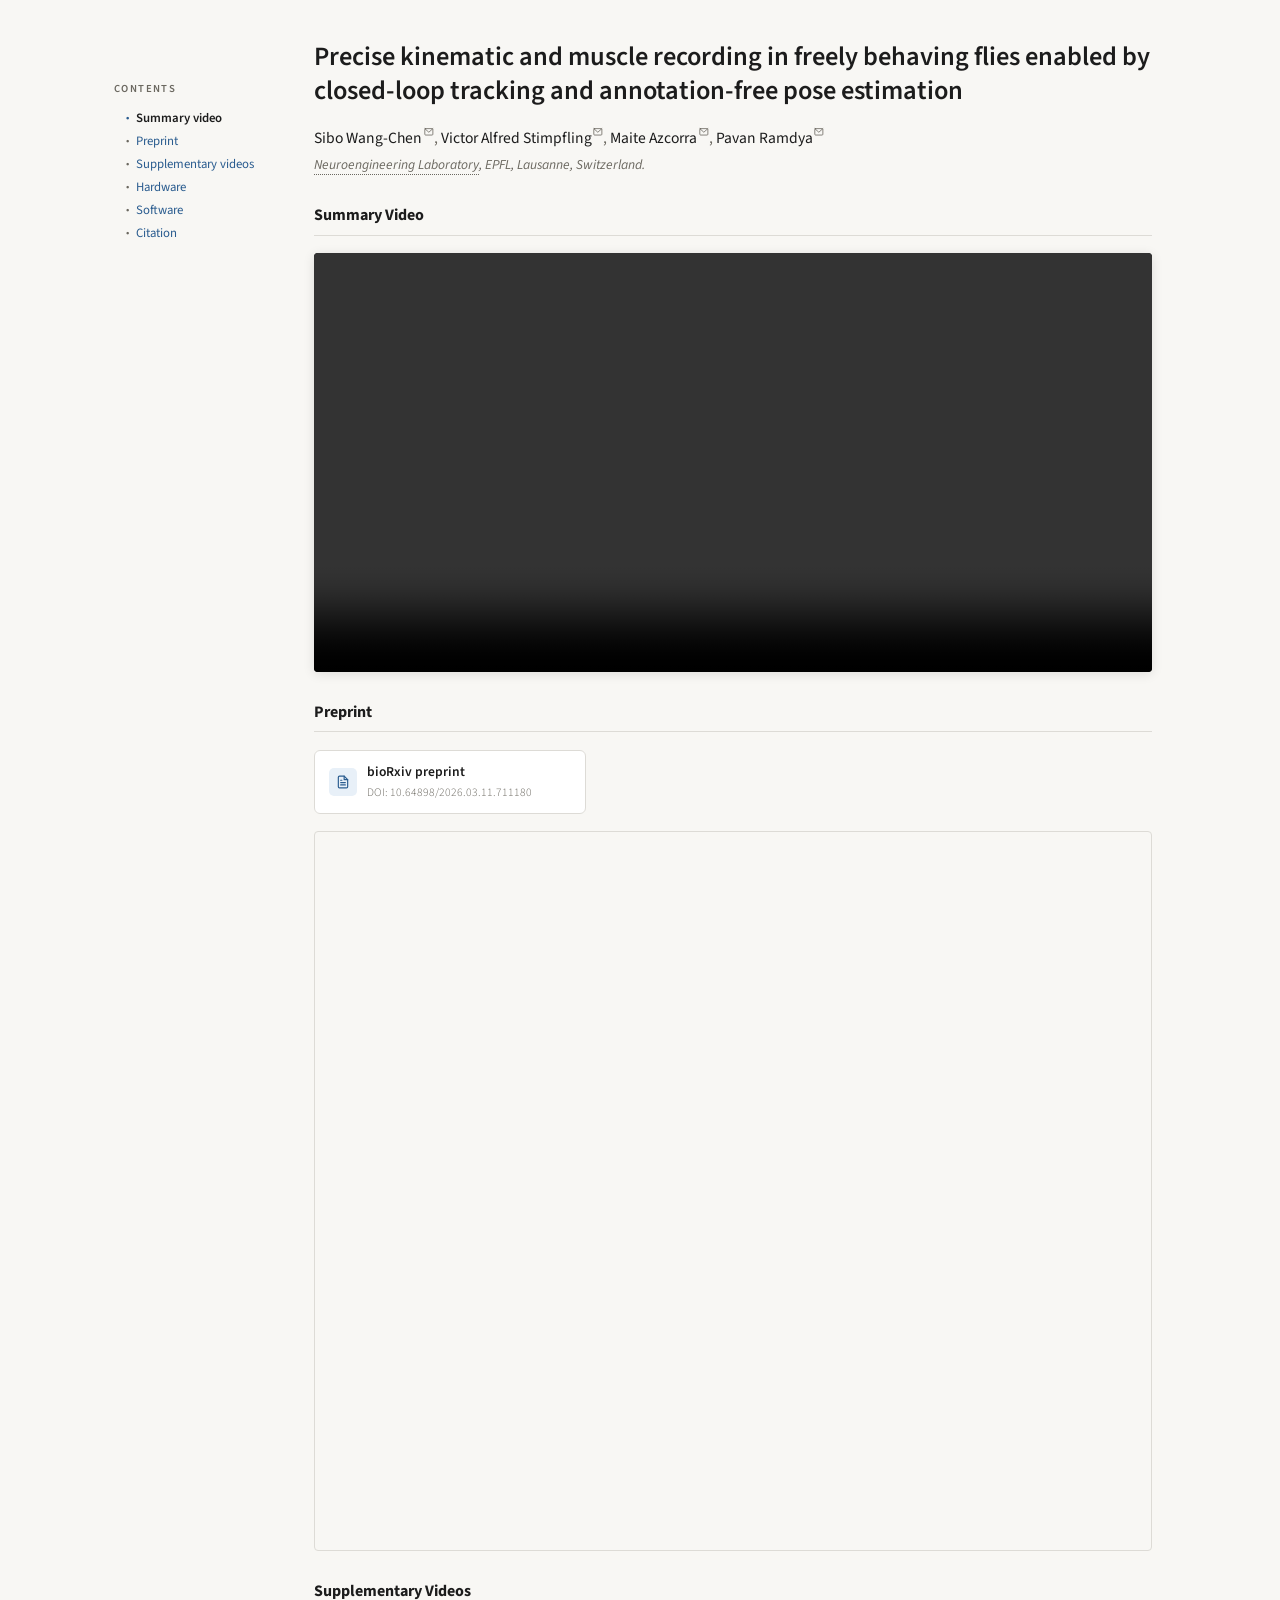
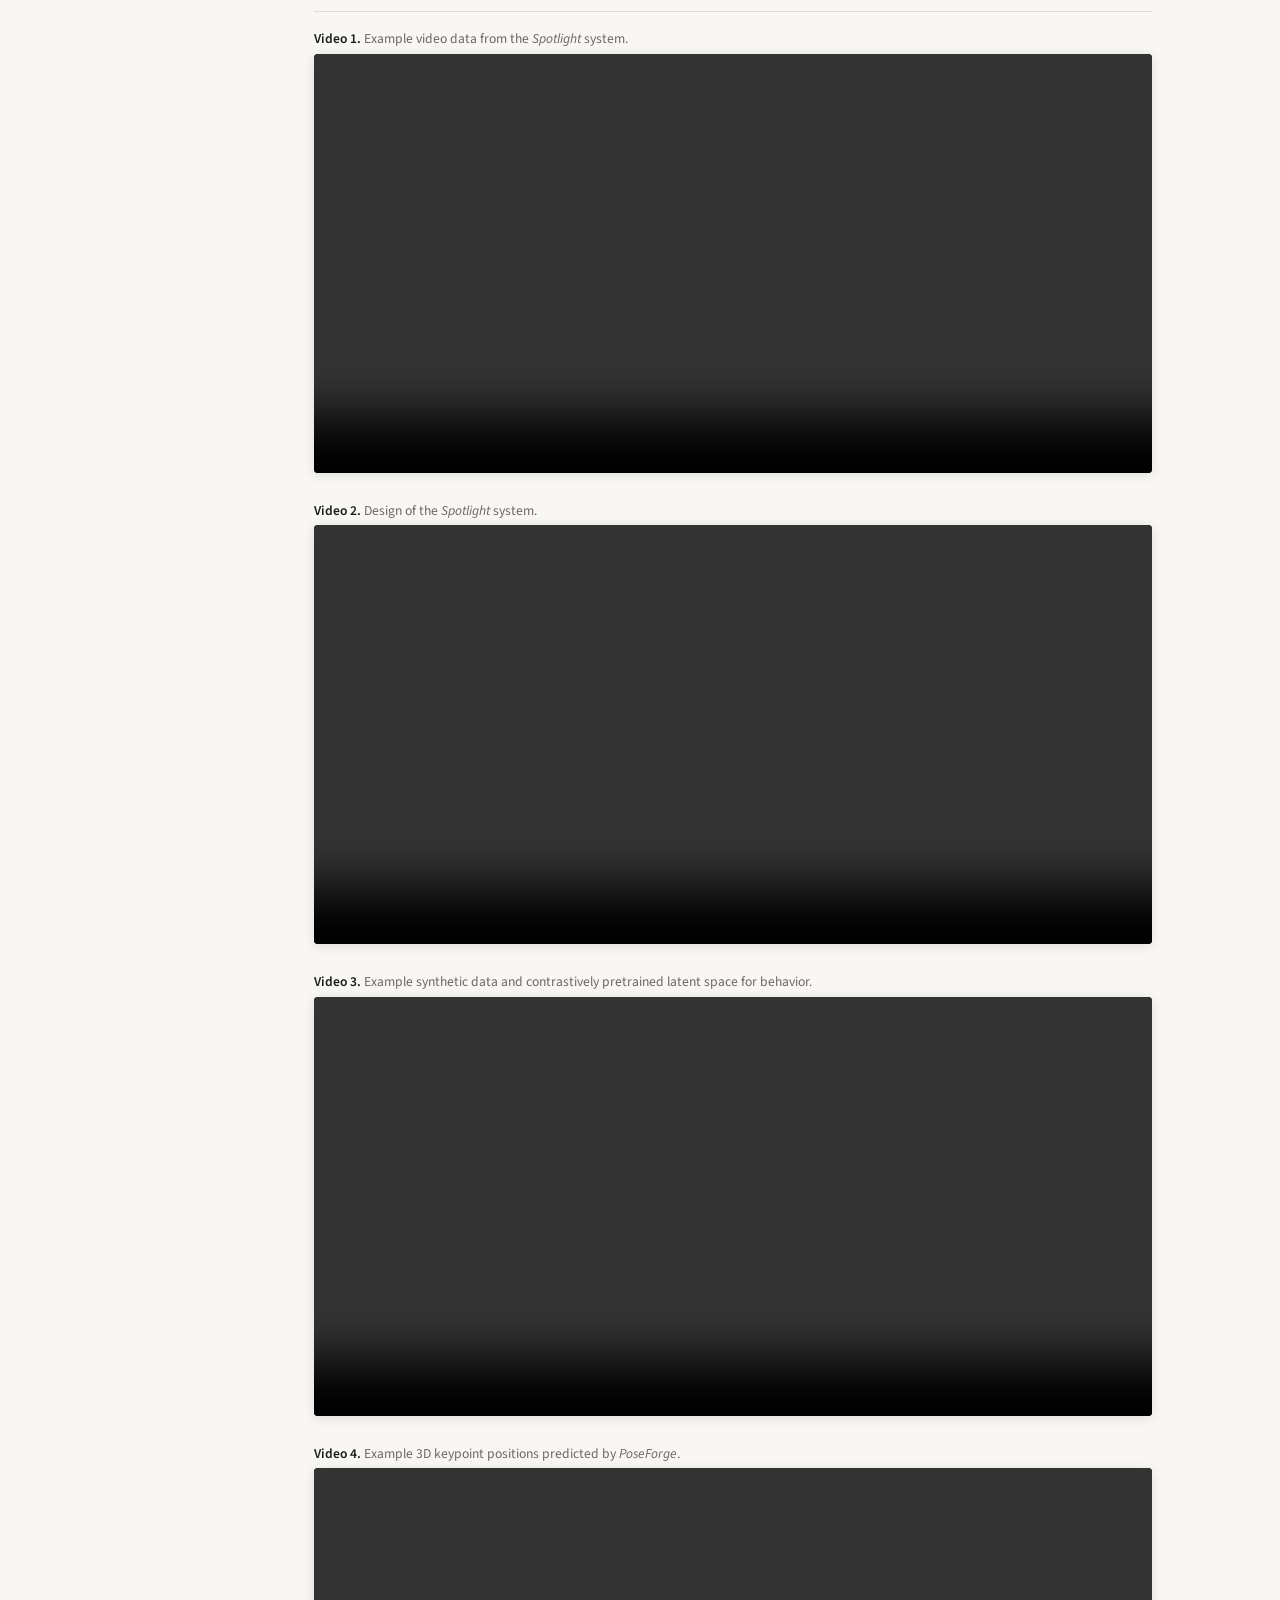
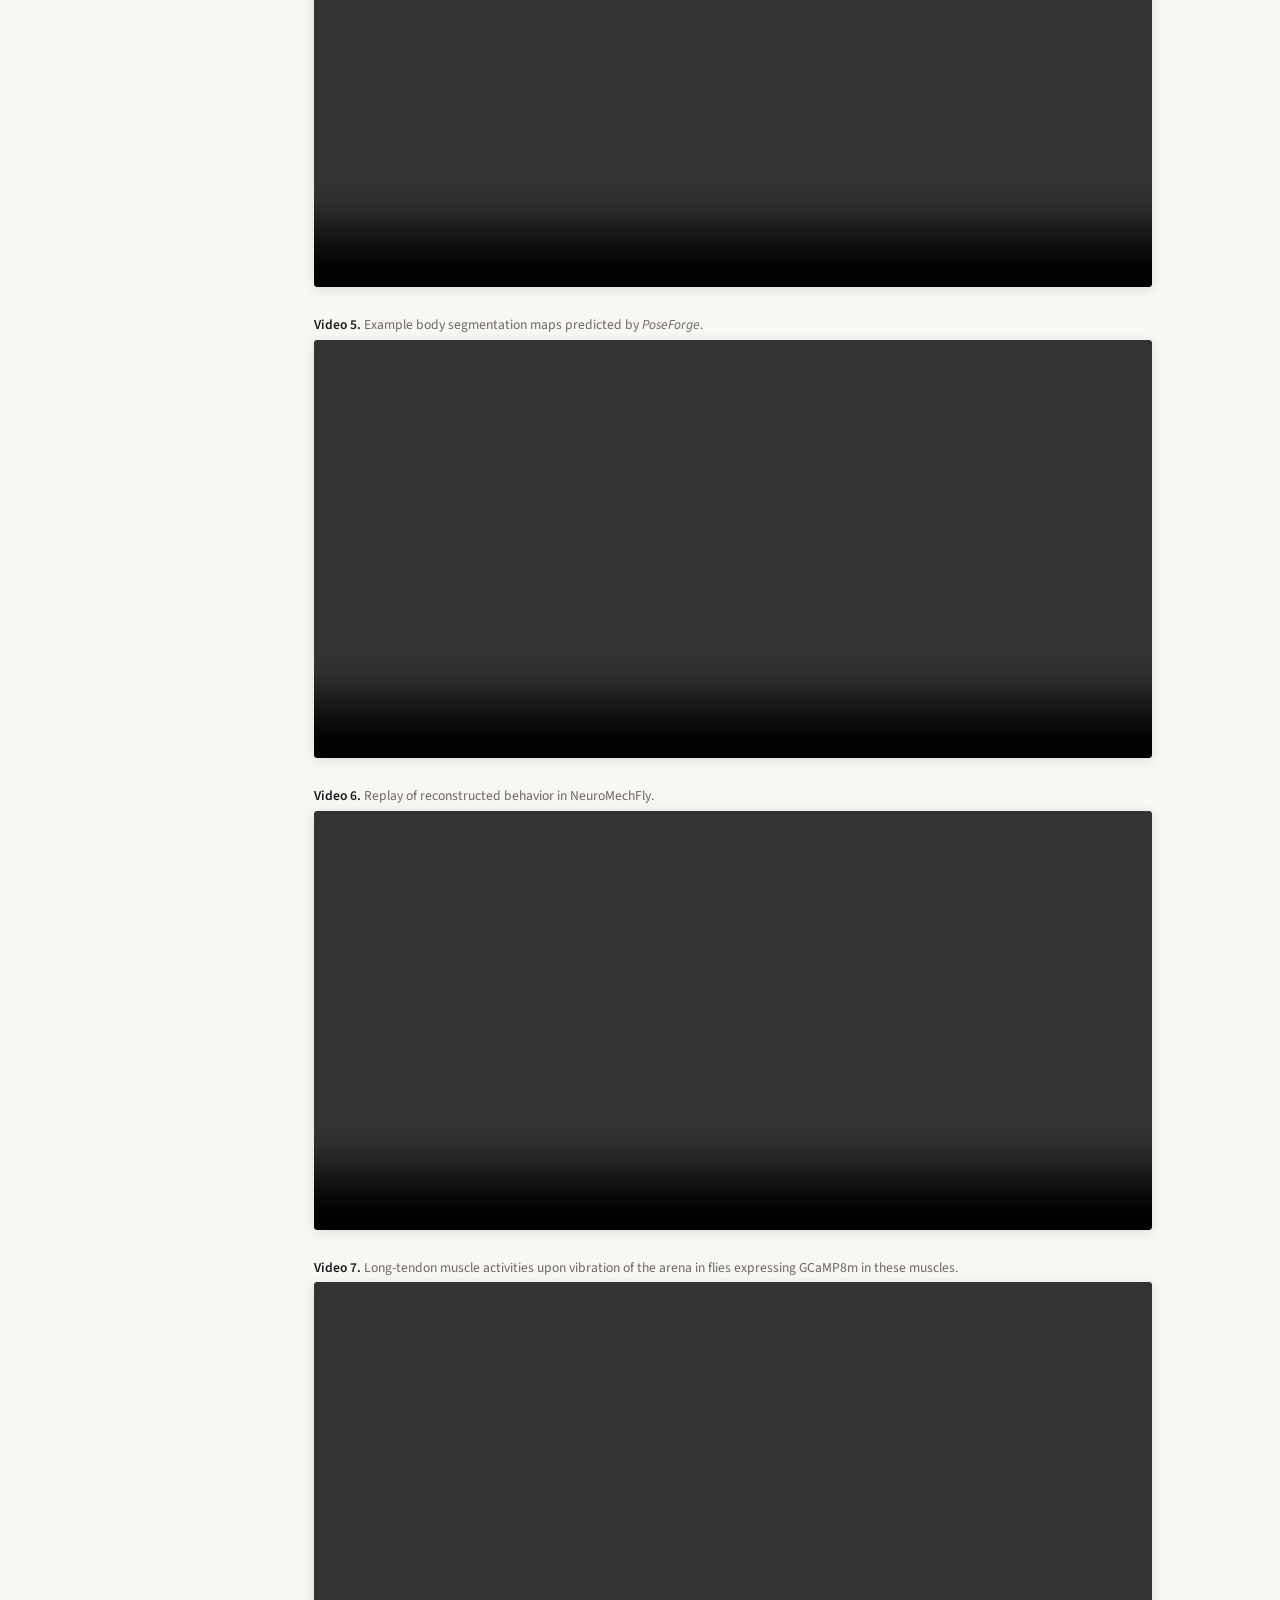
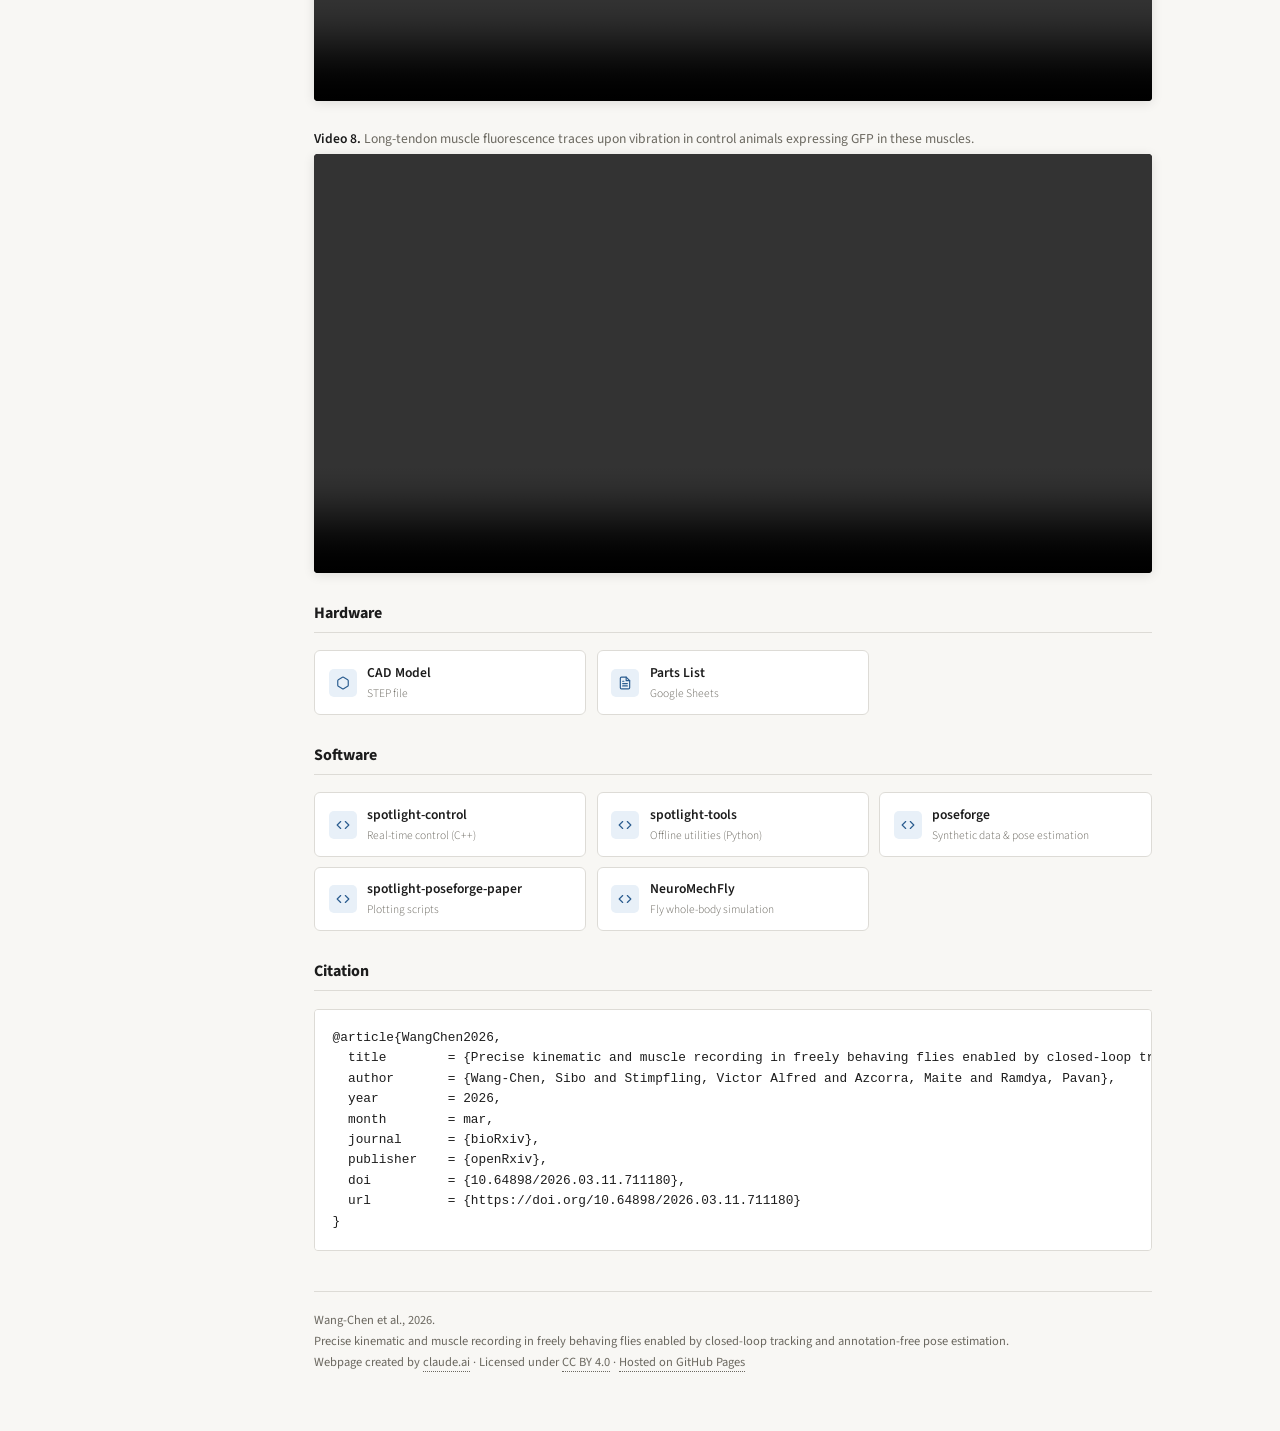
==== commit 1b8fabf9: "Enhance responsive styles in styles.css" ====
--- a/index.html
+++ b/index.html
@@ -37,7 +37,6 @@
             <h1>Precise kinematic and muscle recording in freely behaving flies enabled by closed-loop tracking and annotation-free pose estimation</h1>
             <div class="author-block">
                 <div class="authors">
-                    <div class="authors">
                     <span class="author-item"><a class="author-name" href="https://swangchen.me/" target="_blank">Sibo Wang-Chen</a><a class="author-email" href="mailto:sibo.wang@epfl.ch" title="sibo.wang@epfl.ch"><svg viewBox="0 0 24 24"><rect x="2" y="4" width="20" height="16" rx="2"/><polyline points="2,4 12,13 22,4"/></svg></a></span>
                     <span class="author-item"><a class="author-name" href="https://www.linkedin.com/in/vistimpfling/" target="_blank">Victor Alfred Stimpfling</a><a class="author-email" href="mailto:victor.stimpfling@epfl.ch" title="victor.stimpfling@epfl.ch"><svg viewBox="0 0 24 24"><rect x="2" y="4" width="20" height="16" rx="2"/><polyline points="2,4 12,13 22,4"/></svg></a></span>
                     <span class="author-item"><a class="author-name" href="https://www.linkedin.com/in/maite-azcorra-sedano-3042982ba/" target="_blank">Maite Azcorra</a><a class="author-email" href="mailto:maite.azcorrasedano@epfl.ch" title="maite.azcorrasedano@epfl.ch"><svg viewBox="0 0 24 24"><rect x="2" y="4" width="20" height="16" rx="2"/><polyline points="2,4 12,13 22,4"/></svg></a></span>
--- a/styles.css
+++ b/styles.css
@@ -27,6 +27,7 @@
     color: var(--text);
     font-size: 1rem;
     line-height: 1.6;
+    overflow-x: hidden;
 }
 
 /* ── Outer layout ── */
@@ -318,22 +319,56 @@
 }
 
 /* ── Responsive ── */
-@media (max-width: 680px) {
+@media (max-width: 768px) {
+    html, body {
+        overflow-x: hidden;
+    }
+
     .layout {
         flex-direction: column;
         gap: 0;
-        padding: 0 1.1rem 0 0.75rem;
-    }
+        padding: 0 1rem;
+        max-width: 100%;
+    }
+
     .sidebar {
         width: 100%;
         position: static;
         padding-top: var(--sp-m);
+        padding-bottom: 0;
         border-bottom: 1px solid var(--border);
         margin-bottom: var(--sp-m);
     }
+
+    .sidebar .section-label { display: none; }
+
     .nav-toggle { display: flex; }
-    .section-label { display: none; }
+
     .toc-grid { display: none; padding-bottom: var(--sp-s); }
     .toc-grid.open { display: flex; }
-    .main { padding-top: 0; }
+
+    .main {
+        padding-top: 0;
+        width: 100%;
+        max-width: 100%;
+        overflow-x: hidden;
+    }
+
+    h1 { font-size: 1.2rem; }
+
+    .links-grid {
+        grid-template-columns: 1fr;
+    }
+
+    .pdf-embed {
+        height: 60vh;
+    }
+
+    .bibtex {
+        white-space: pre-wrap;
+        word-break: break-all;
+        font-size: 0.72rem;
+    }
+
+    .video-wrap { border-radius: 0; }
 }
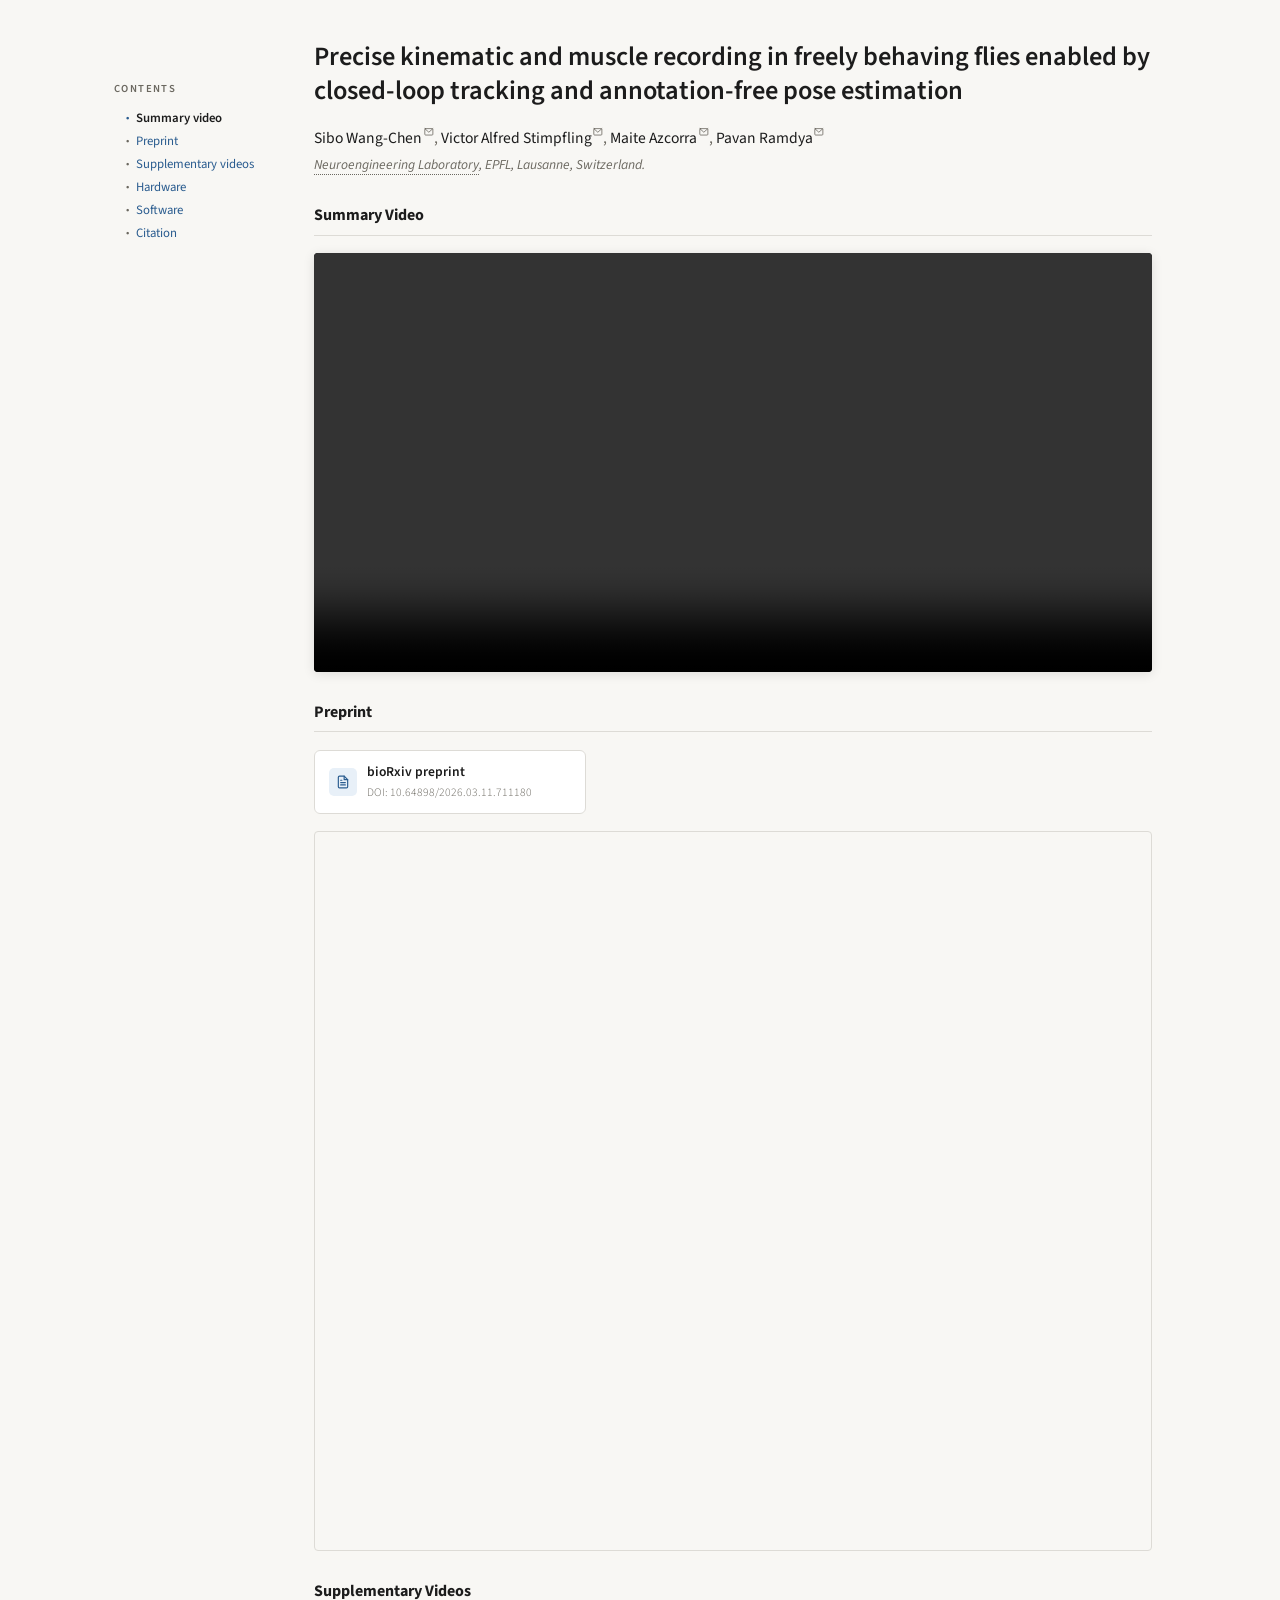
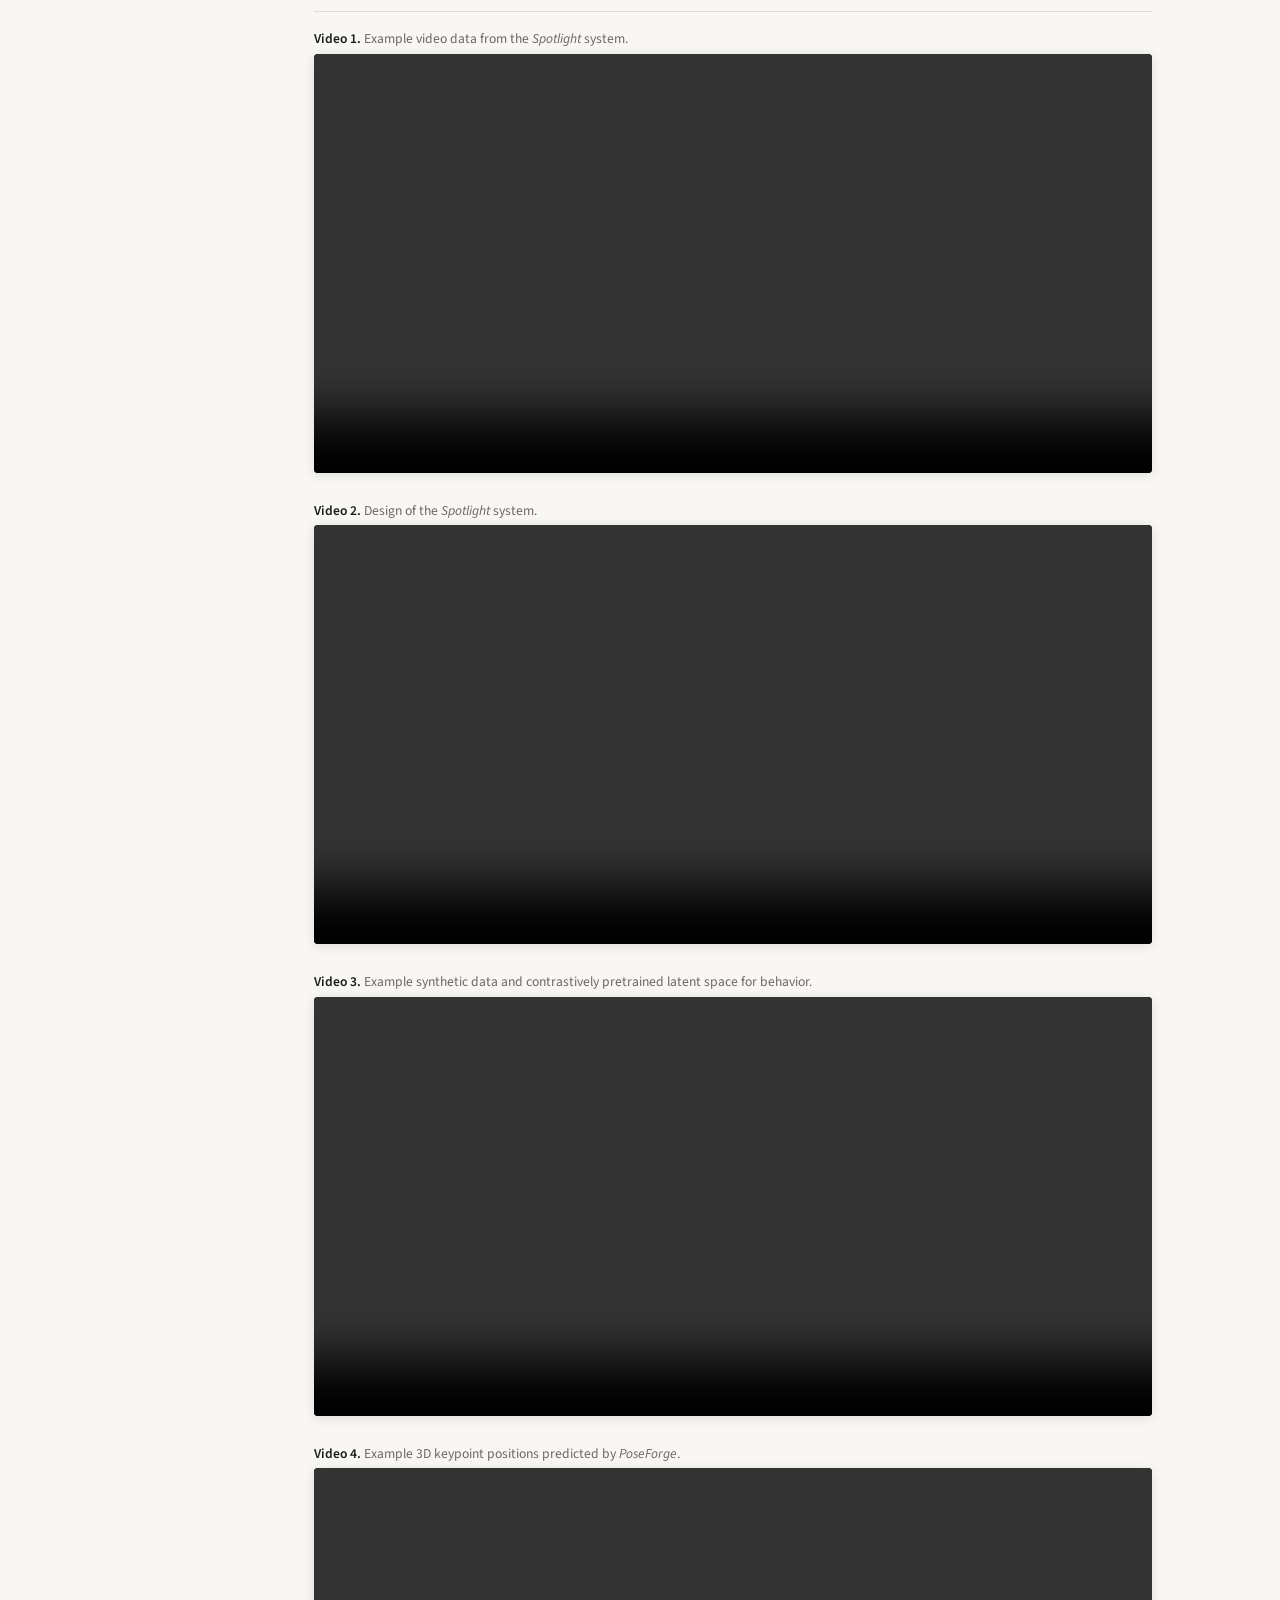
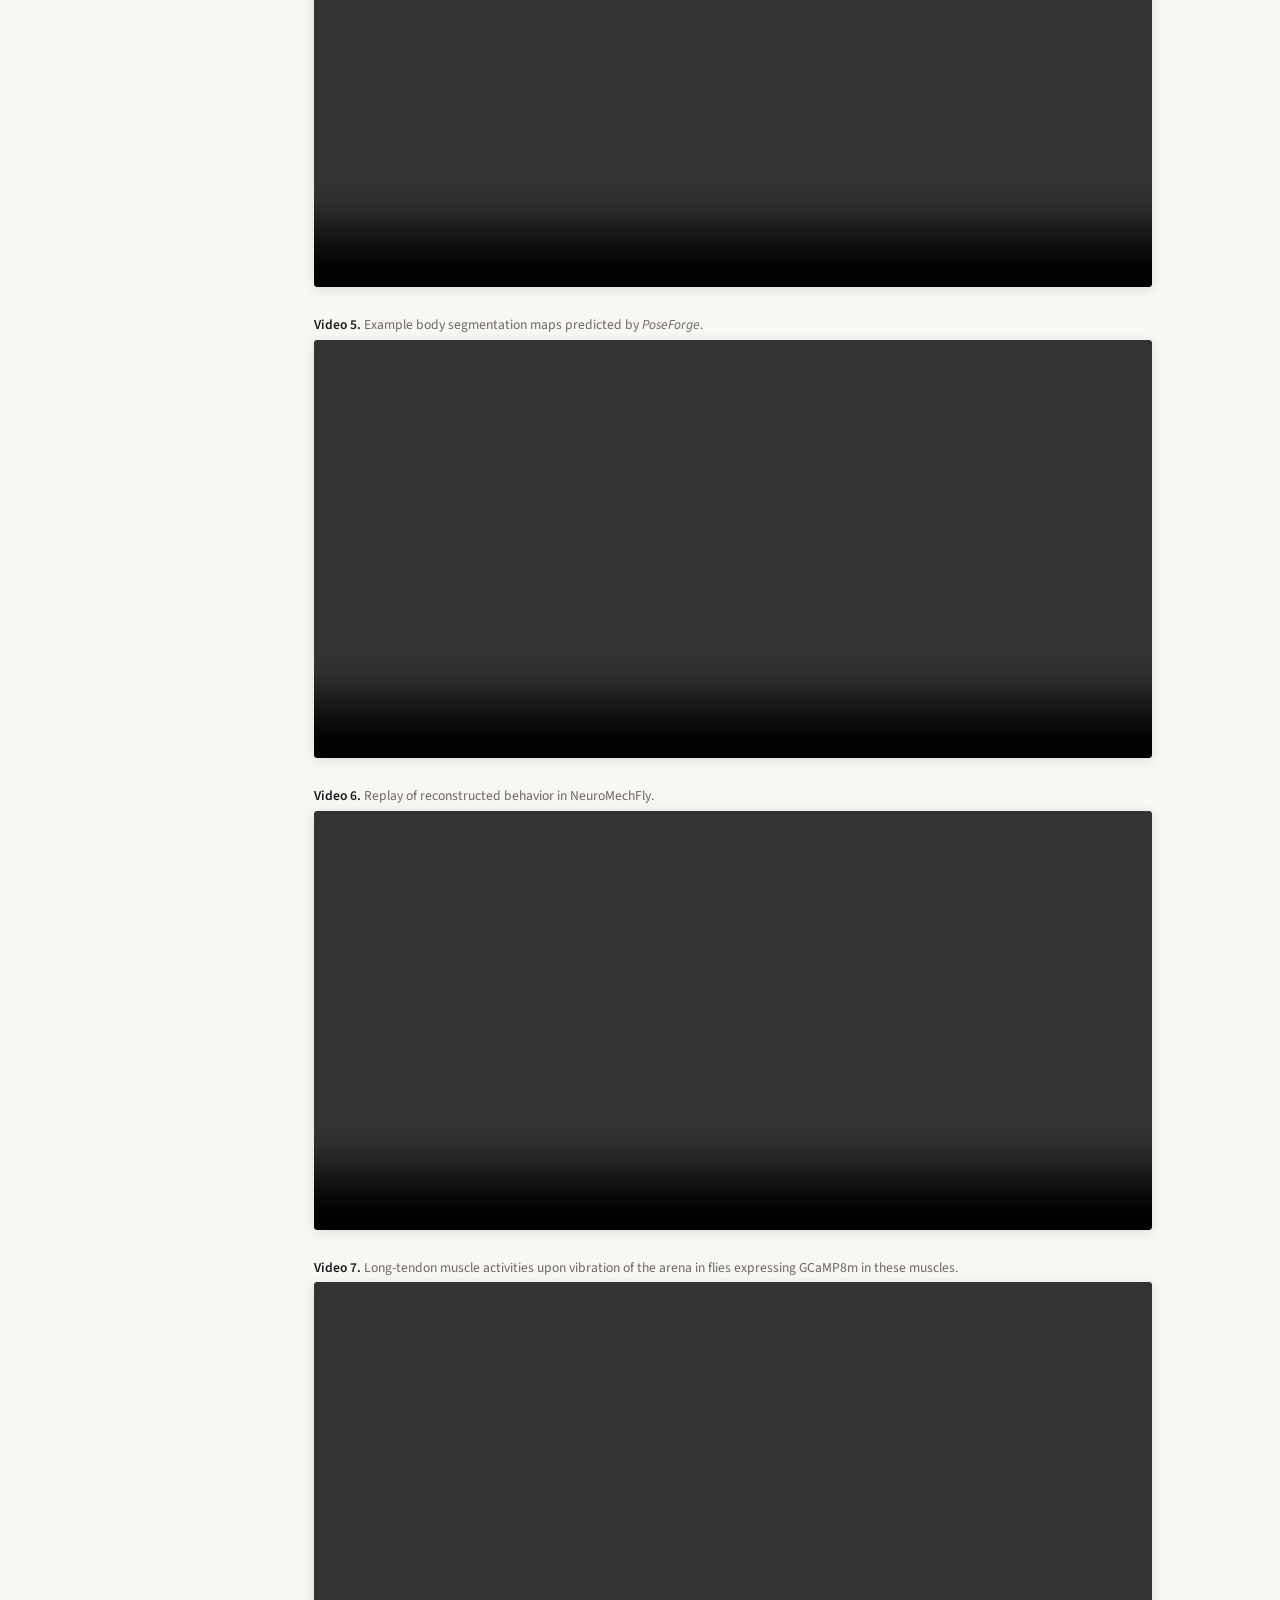
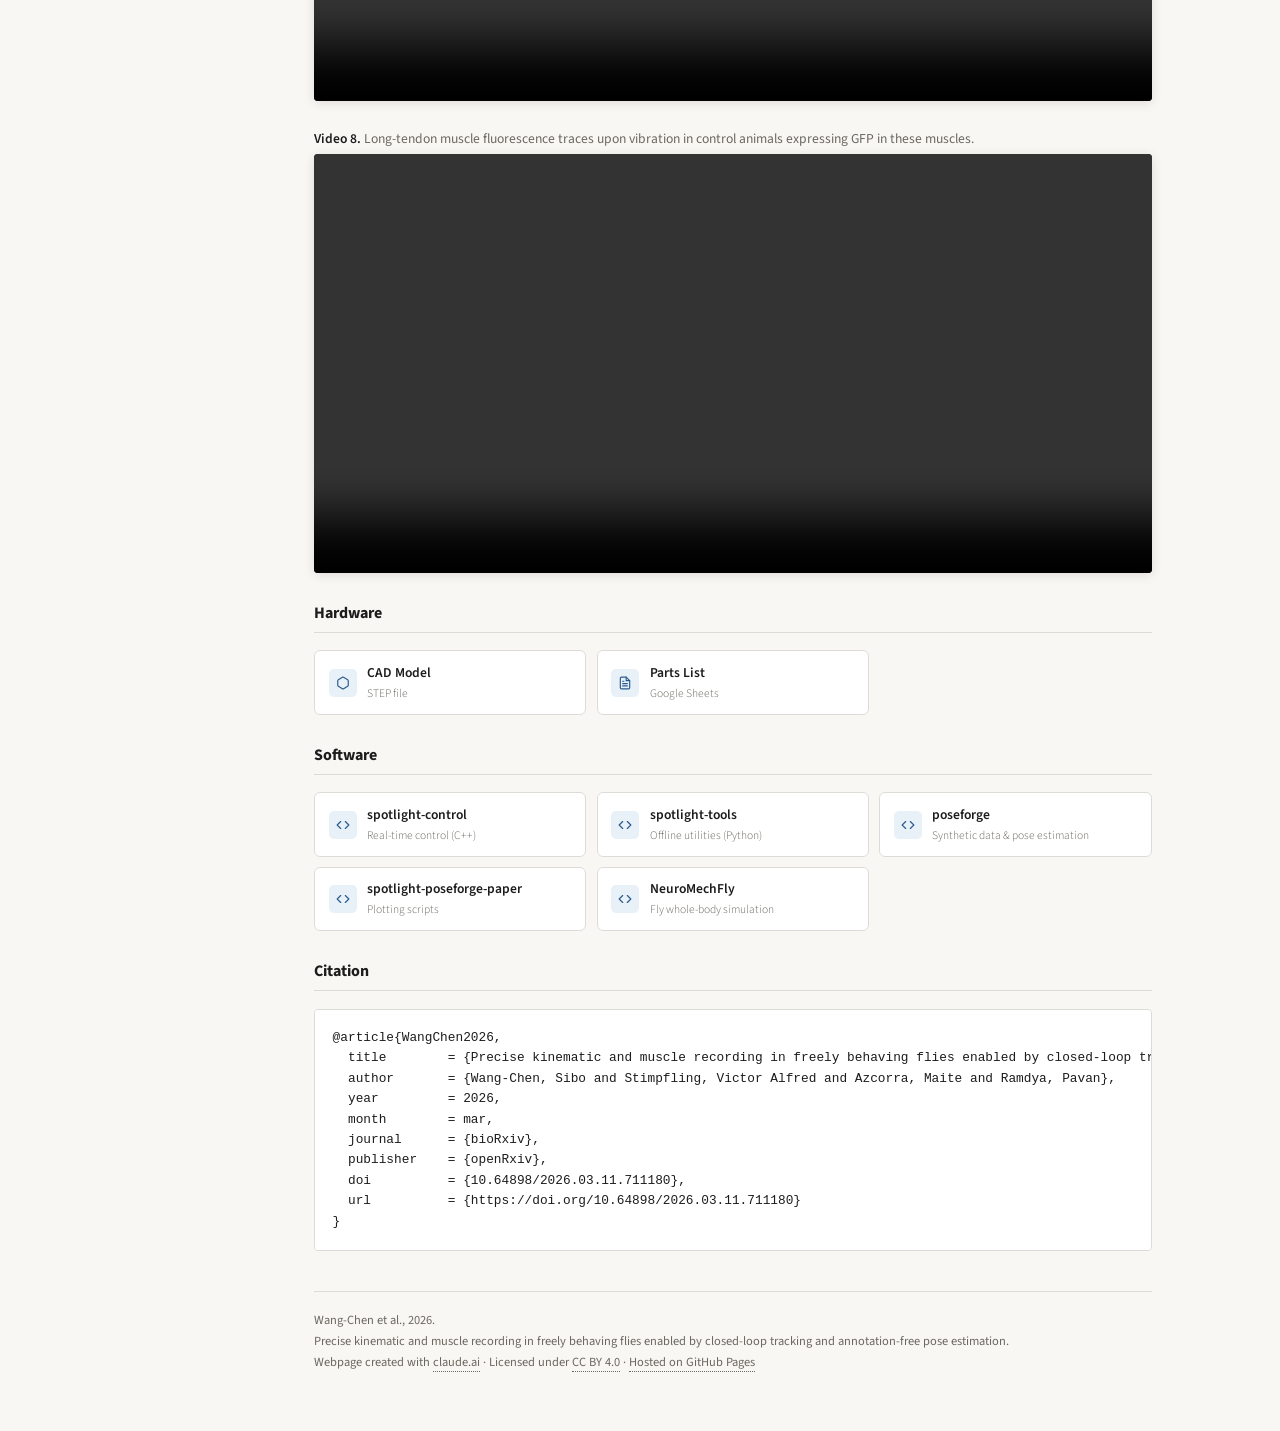
==== commit 37c1ab0f: "web update" ====
--- a/index.html
+++ b/index.html
@@ -3,9 +3,21 @@
 <head>
     <meta charset="UTF-8">
     <meta name="viewport" content="width=device-width, initial-scale=1.0">
-    <title>Precise kinematic and muscle recording in freely behaving flies · Wang-Chen et al.</title>
+    <title>Precise kinematic and muscle recording in freely behaving flies | Wang-Chen et al.</title>
     <link rel="preconnect" href="https://fonts.googleapis.com">
     <link href="https://fonts.googleapis.com/css2?family=Source+Sans+3:wght@300;400;600;700&display=swap" rel="stylesheet">
+    <!-- Social media preview -->
+    <meta property="og:type"         content="article">
+    <meta property="og:title"        content="Precise kinematic and muscle recording in freely behaving flies | Wang-Chen et al.">
+    <meta property="og:description"  content="Precise kinematic and muscle recording in freely behaving flies enabled by closed-loop tracking and annotation-free pose estimation. We present Spotlight, a system for high-resolution simultaneous behavior and muscle recording, and PoseForge, a synthetic-data-based pose estimation method requiring no human annotation.">
+    <meta property="og:url"          content="https://nely-epfl.github.io/spotlight-poseforge-paper/">
+    <meta property="og:image"        content="https://nely-epfl.github.io/spotlight-poseforge-paper/assets/social_banner.png">
+    <meta property="og:image:width"  content="1200">
+    <meta property="og:image:height" content="630">
+    <meta name="twitter:card"        content="summary_large_image">
+    <meta name="twitter:title"       content="Precise kinematic and muscle recording in freely behaving flies | Wang-Chen et al.">
+    <meta name="twitter:description" content="Precise kinematic and muscle recording in freely behaving flies enabled by closed-loop tracking and annotation-free pose estimation. We present Spotlight, a system for high-resolution simultaneous behavior and muscle recording, and PoseForge, a synthetic-data-based pose estimation method requiring no human annotation.">
+    <meta name="twitter:image"       content="https://nely-epfl.github.io/spotlight-poseforge-paper/assets/social_banner.png">
     <link rel="icon" href="assets/favicon.svg" type="image/svg+xml">
     <link rel="stylesheet" href="styles.css">
 </head>
@@ -168,26 +180,13 @@
         <footer>
             Wang-Chen et al., 2026.<br>
             Precise kinematic and muscle recording in freely behaving flies enabled by closed-loop tracking and annotation-free pose estimation.<br>
-            Webpage created by <a href="https://claude.ai">claude.ai</a> · Licensed under <a href="https://creativecommons.org/licenses/by/4.0/">CC BY 4.0</a> · <a href="https://github.com/NeLy-EPFL/spotlight-poseforge-paper/tree/gh-pages">Hosted on GitHub Pages</a>
+            Webpage created with <a href="https://claude.ai">claude.ai</a> · Licensed under <a href="https://creativecommons.org/licenses/by/4.0/">CC BY 4.0</a> · <a href="https://github.com/NeLy-EPFL/spotlight-poseforge-paper/tree/gh-pages">Hosted on GitHub Pages</a>
         </footer>
 
     </div><!-- /.main -->
 </div><!-- /.layout -->
 
 <script>
-    // Deep-link to a specific video via ?vid=N
-    const params = new URLSearchParams(window.location.search);
-    const vid = params.get('vid');
-    if (vid) {
-        const target = document.getElementById('vid' + vid);
-        if (target) {
-            const videos = document.querySelectorAll('video');
-            let loaded = 0;
-            const tryScroll = () => { if (++loaded === videos.length) target.scrollIntoView({ behavior: 'smooth' }); };
-            videos.forEach(v => v.readyState >= 1 ? tryScroll() : v.addEventListener('loadedmetadata', tryScroll));
-        }
-    }
-
     // Highlight active TOC link based on scroll position
     const sections = document.querySelectorAll('section[id]');
     const tocLinks = document.querySelectorAll('.toc-link');
